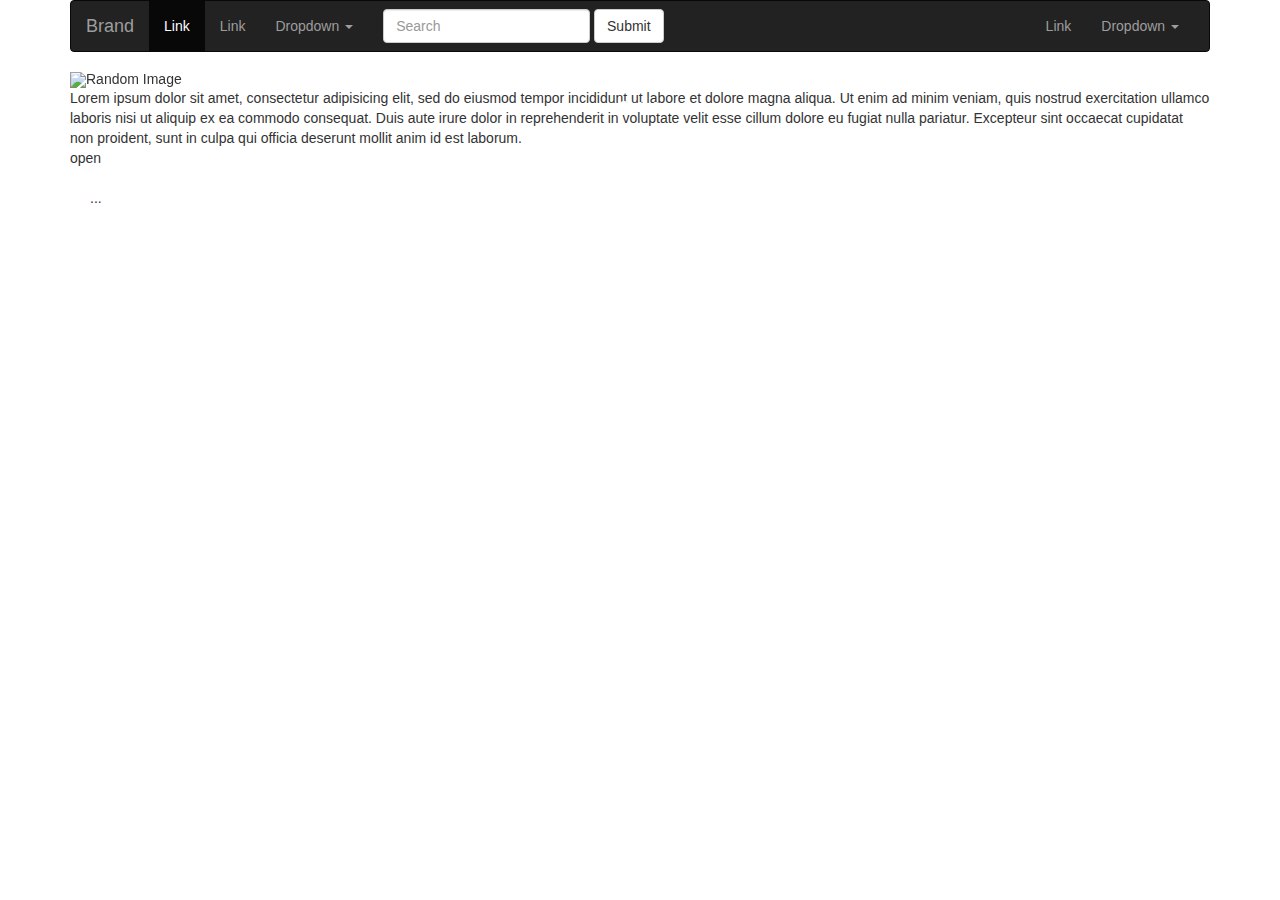
==== index.html @ 32aa97f7 "Carusel front webpage" ====
<!DOCTYPE html>
<html lang="en" dir="ltr">
  <head>
    <meta charset="utf-8">
    <link rel="stylesheet" href="css/bootstrap.min.css">
    <link rel="stylesheet" href="css/master.css">
    <meta name="viewport" content="width=device-width, initial-scale=1">
    <link href="//netdna.bootstrapcdn.com/bootstrap/3.2.0/css/bootstrap.min.css" rel="stylesheet" id="bootstrap-css">
    <script src="//netdna.bootstrapcdn.com/bootstrap/3.2.0/js/bootstrap.min.js"></script>
    <script src="//code.jquery.com/jquery-1.11.1.min.js"></script>
    <title>Shaun Scott | Profile</title>
  </head>
  <body>
    <div class="container full-body-div">
      <nav class="navbar navbar-inverse">
        <div class="container-fluid">
          <!-- Brand and toggle get grouped for better mobile display -->
          <div class="navbar-header">
            <button type="button" class="navbar-toggle collapsed" data-toggle="collapse" data-target="#bs-example-navbar-collapse-1" aria-expanded="false">
              <span class="sr-only">Toggle navigation</span>
              <span class="icon-bar"></span>
              <span class="icon-bar"></span>
              <span class="icon-bar"></span>
            </button>
            <a class="navbar-brand" href="#">Brand</a>
          </div>

          <!-- Collect the nav links, forms, and other content for toggling -->
          <div class="collapse navbar-collapse" id="bs-example-navbar-collapse-1">
            <ul class="nav navbar-nav">
              <li class="active"><a href="#">Link <span class="sr-only">(current)</span></a></li>
              <li><a href="#">Link</a></li>
              <li class="dropdown">
                <a href="#" class="dropdown-toggle" data-toggle="dropdown" role="button" aria-haspopup="true" aria-expanded="false">Dropdown <span class="caret"></span></a>
                <ul class="dropdown-menu">
                  <li><a href="#">Action</a></li>
                  <li><a href="#">Another action</a></li>
                  <li><a href="#">Something else here</a></li>
                  <li role="separator" class="divider"></li>
                  <li><a href="#">Separated link</a></li>
                  <li role="separator" class="divider"></li>
                  <li><a href="#">One more separated link</a></li>
                </ul>
              </li>
            </ul>
            <form class="navbar-form navbar-left">
              <div class="form-group">
                <input type="text" class="form-control" placeholder="Search">
              </div>
              <button type="submit" class="btn btn-default">Submit</button>
            </form>
            <ul class="nav navbar-nav navbar-right">
              <li><a href="#">Link</a></li>
              <li class="dropdown">
                <a href="#" class="dropdown-toggle" data-toggle="dropdown" role="button" aria-haspopup="true" aria-expanded="false">Dropdown <span class="caret"></span></a>
                <ul class="dropdown-menu">
                  <li><a href="#">Action</a></li>
                  <li><a href="#">Another action</a></li>
                  <li><a href="#">Something else here</a></li>
                  <li role="separator" class="divider"></li>
                  <li><a href="#">Separated link</a></li>
                </ul>
              </li>
            </ul>
          </div><!-- /.navbar-collapse -->
        </div><!-- /.container-fluid -->
      </nav>

      <div id="carousel-example-generic" class="carousel slide" data-ride="carousel">
        <!-- Indicators -->
        <ol class="carousel-indicators">
          <li data-target="#carousel-example-generic" data-slide-to="0" class="active"></li>
          <li data-target="#carousel-example-generic" data-slide-to="1"></li>
          <li data-target="#carousel-example-generic" data-slide-to="2"></li>
        </ol>

        <!-- Wrapper for slides -->
        <div class="carousel-inner" role="listbox">
          <div class="item active">
            <img class="img-responsive center-block" src="https://placeimg.com/1000/600/any" alt="Random Image">
            <div class="carousel-caption">
              <h3>This is a Caption</h3>
              <p>Lorem ipsum dolor sit amet, consectetur adipisicing elit, sed do eiusmod tempor incididunt ut labore et dolore magna aliqua. </p>
            </div>
          </div>
          <div class="item">
            <img class="img-responsive center-block" src="https://placeimg.com/1000/600/any" alt="Random Image">
            <div class="carousel-caption">
              <h3>This is a Caption</h3>
              <p>Lorem ipsum dolor sit amet, consectetur adipisicing elit, sed do eiusmod tempor incididunt ut labore et dolore magna aliqua. </p>
            </div>
          </div>
          <div class="item">
            <img class="img-responsive center-block" src="https://placeimg.com/1000/600/any" alt="Random Image">
            <div class="carousel-caption">
              <h3>This is a Caption</h3>
              <p>Lorem ipsum dolor sit amet, consectetur adipisicing elit, sed do eiusmod tempor incididunt ut labore et dolore magna aliqua. </p>
            </div>
          </div class="margin">
          Lorem ipsum dolor sit amet, consectetur adipisicing elit, sed do eiusmod tempor incididunt ut labore et dolore magna aliqua. Ut enim ad minim veniam, quis nostrud exercitation ullamco laboris nisi ut aliquip ex ea commodo consequat. Duis aute irure dolor in reprehenderit in voluptate velit esse cillum dolore eu fugiat nulla pariatur. Excepteur sint occaecat cupidatat non proident, sunt in culpa qui officia deserunt mollit anim id est laborum.
        </div>

        <!-- Controls -->
        <!-- <a class="left carousel-control" href="#carousel-example-generic" role="button" data-slide="prev">
          <span class="glyphicon glyphicon-chevron-left" aria-hidden="true"></span>
          <span class="sr-only">Previous</span>
        </a>
        <a class="right carousel-control" href="#carousel-example-generic" role="button" data-slide="next">
          <span class="glyphicon glyphicon-chevron-right" aria-hidden="true"></span>
          <span class="sr-only">Next</span>
        </a> -->
      </div>
      <div id="mySidenav" class="sidenav">
        <a href="javascript:void(0)" class="closebtn" onclick="closeNav()">&times;</a>
        <a href="#">About</a>
        <a href="#">Services</a>
        <a href="#">Clients</a>
        <a href="#">Contact</a>
      </div>

      <!-- Use any element to open the sidenav -->
      <span onclick="openNav()">open</span>

      <!-- Add all page content inside this div if you want the side nav to push page content to the right (not used if you only want the sidenav to sit on top of the page -->
      <div id="main">
        ...
      </div>




    </div>
  </body>
</html>
---- css/master.css ----
* {

}
.full-body-div {
  margin: 0;
  padding: 0;

}

/* Hidden side bar */
/* The side navigation menu */
.sidenav {
    height: 100%; /* 100% Full-height */
    width: 0; /* 0 width - change this with JavaScript */
    position: fixed; /* Stay in place */
    z-index: 1; /* Stay on top */
    top: 0; /* Stay at the top */
    left: 0;
    background-color: #111; /* Black*/
    overflow-x: hidden; /* Disable horizontal scroll */
    padding-top: 60px; /* Place content 60px from the top */
    transition: 0.5s; /* 0.5 second transition effect to slide in the sidenav */
}

/* The navigation menu links */
.sidenav a {
    padding: 8px 8px 8px 32px;
    text-decoration: none;
    font-size: 25px;
    color: #818181;
    display: block;
    transition: 0.3s;
}

/* When you mouse over the navigation links, change their color */
.sidenav a:hover {
    color: #f1f1f1;
}

/* Position and style the close button (top right corner) */
.sidenav .closebtn {
    position: absolute;
    top: 0;
    right: 25px;
    font-size: 36px;
    margin-left: 50px;
}

/* Style page content - use this if you want to push the page content to the right when you open the side navigation */
#main {
    transition: margin-left .5s;
    padding: 20px;
}

/* On smaller screens, where height is less than 450px, change the style of the sidenav (less padding and a smaller font size) */
@media screen and (max-height: 450px) {
    .sidenav {padding-top: 15px;}
    .sidenav a {font-size: 18px;}
}
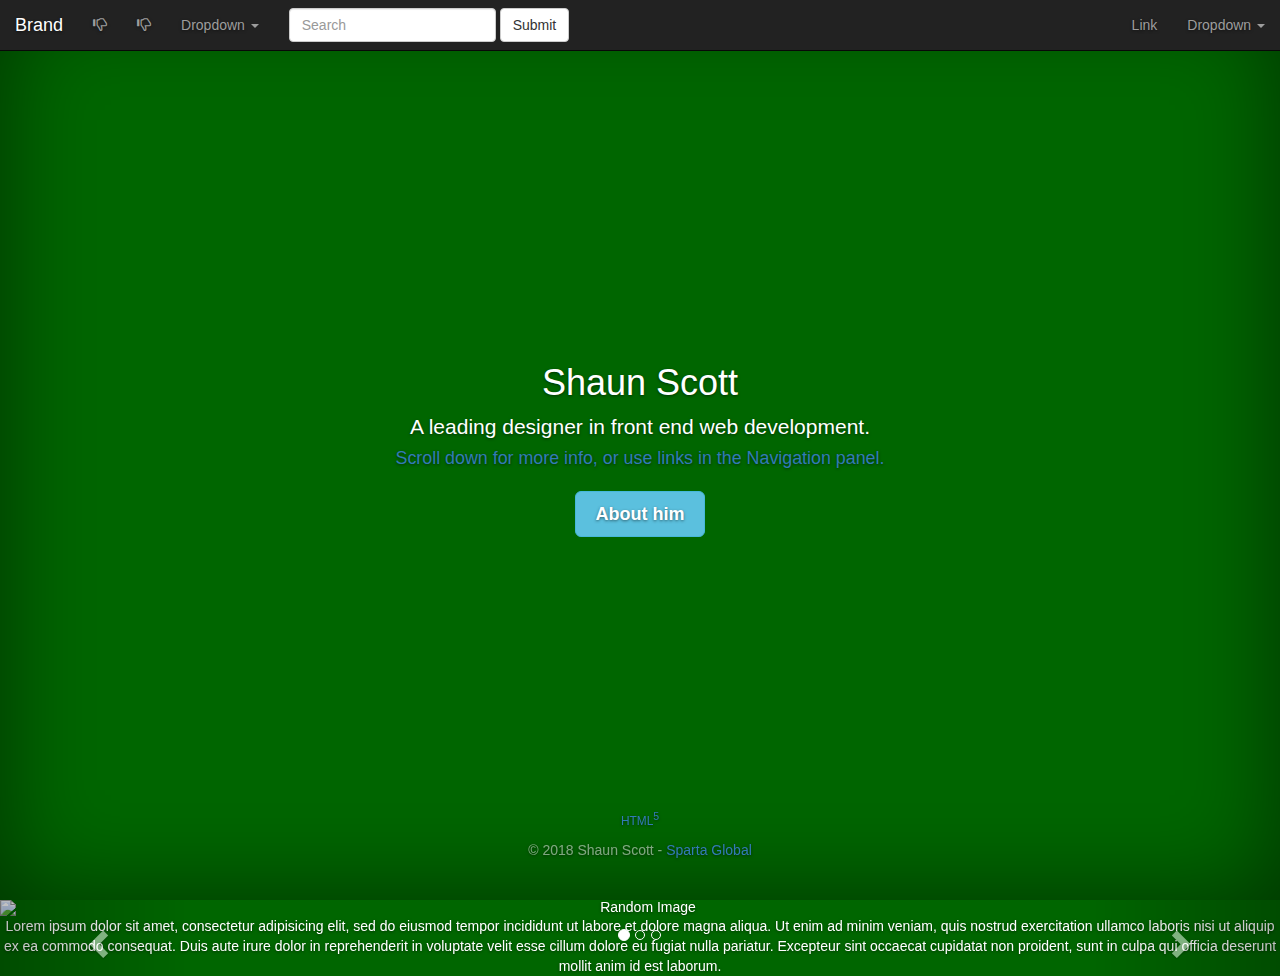
==== commit 7c7e8125: "Full page home page structure good with nav bar, but nav bar non-functional" ====
--- a/index.html
+++ b/index.html
@@ -11,8 +11,10 @@
     <title>Shaun Scott | Profile</title>
   </head>
   <body>
-    <div class="container full-body-div">
-      <nav class="navbar navbar-inverse">
+
+    <div class="title-div">
+
+      <nav class="navbar navbar-inverse navbar-fixed-top">
         <div class="container-fluid">
           <!-- Brand and toggle get grouped for better mobile display -->
           <div class="navbar-header">
@@ -23,13 +25,14 @@
               <span class="icon-bar"></span>
             </button>
             <a class="navbar-brand" href="#">Brand</a>
+
           </div>
 
           <!-- Collect the nav links, forms, and other content for toggling -->
           <div class="collapse navbar-collapse" id="bs-example-navbar-collapse-1">
             <ul class="nav navbar-nav">
-              <li class="active"><a href="#">Link <span class="sr-only">(current)</span></a></li>
-              <li><a href="#">Link</a></li>
+              <li><a href="#"><span class="glyphicon glyphicon-thumbs-down" aria-hidden="true"></span><span class="sr-only">(current)</span></a></li>
+              <li><a href="#"><span class="glyphicon glyphicon-thumbs-down" aria-hidden="true"></span></a></li>
               <li class="dropdown">
                 <a href="#" class="dropdown-toggle" data-toggle="dropdown" role="button" aria-haspopup="true" aria-expanded="false">Dropdown <span class="caret"></span></a>
                 <ul class="dropdown-menu">
@@ -66,6 +69,47 @@
         </div><!-- /.container-fluid -->
       </nav>
 
+    <div class="site-wrapper">
+      <div class="site-wrapper-inner">
+        <div class="cover-container">
+
+          <div class="inner cover">
+            <h1 class="cover-heading">Shaun Scott</h1>
+
+            <p class="lead">A leading designer in front end web development.
+
+            <small>    <br> <a href="http://bootsnipp.com/iframe/g6GWQ" target=
+                  "_blank">Scroll down for more info, or use links in the Navigation panel.</a></small>
+
+            </p>
+
+            <p class="lead"><a class="btn btn-lg btn-info" href="#">About him</a></p>
+          </div>
+
+          <div class="mastfoot">
+            <div class="inner">
+              <!-- Validation -->
+
+              <p><a href=
+              "http://validator.w3.org/check?uri=http%3A%2F%2Fbootsnipp.com%2Fiframe%2Fg6GWQ"
+              target="_blank"><small>HTML</small><sup>5</sup></a></p>
+
+
+              <!-- <p><a href=
+              "https://github.com/twbs/bootlint"
+              target="_blank"><small>Checked with Bootlint</small></a></p> -->
+
+
+
+              <p>© 2018 Shaun Scott - <a href=
+              "http://www.spartaglobal.com">Sparta Global</a></p>
+            </div>
+          </div>
+        </div>
+      </div>
+    </div>
+
+    <div class="body-div">
       <div id="carousel-example-generic" class="carousel slide" data-ride="carousel">
         <!-- Indicators -->
         <ol class="carousel-indicators">
@@ -91,44 +135,39 @@
             </div>
           </div>
           <div class="item">
-            <img class="img-responsive center-block" src="https://placeimg.com/1000/600/any" alt="Random Image">
-            <div class="carousel-caption">
-              <h3>This is a Caption</h3>
-              <p>Lorem ipsum dolor sit amet, consectetur adipisicing elit, sed do eiusmod tempor incididunt ut labore et dolore magna aliqua. </p>
+            <div class="thumbnail">
+            <img src="https://placeimg.com/250/150/any" alt="Random Thumbnail">
+            <div class="caption">
+              <h3>Thumbnail label</h3>
+              <p class="thumbnail-text">Ut enim ad minim veniam, quis nostrud exercitation ullamco laboris nisi ut aliquip ex ea commodo consequat. Duis aute irure dolor in reprehenderit in voluptate velit esse cillum dolore eu fugiat nulla pariatur. Excepteur sint occaecat cupidatat non proident, sunt in culpa qui officia deserunt mollit anim id est laborum.</p>
+              <div class="container">
+
+                <button type="button" class="btn btn-default" aria-label="Left Align">
+                  <span class="glyphicon glyphicon-thumbs-up" aria-hidden="true"></span>
+                </button>
+                <button type="button" class="btn btn-default" aria-label="Left Align">
+                  <span class="glyphicon glyphicon-thumbs-down" aria-hidden="true"></span>
+                </button>
+
+              </div>
             </div>
-          </div class="margin">
+          </div>
+          </div>
           Lorem ipsum dolor sit amet, consectetur adipisicing elit, sed do eiusmod tempor incididunt ut labore et dolore magna aliqua. Ut enim ad minim veniam, quis nostrud exercitation ullamco laboris nisi ut aliquip ex ea commodo consequat. Duis aute irure dolor in reprehenderit in voluptate velit esse cillum dolore eu fugiat nulla pariatur. Excepteur sint occaecat cupidatat non proident, sunt in culpa qui officia deserunt mollit anim id est laborum.
         </div>
 
         <!-- Controls -->
-        <!-- <a class="left carousel-control" href="#carousel-example-generic" role="button" data-slide="prev">
+        <a class="left carousel-control" href="#carousel-example-generic" role="button" data-slide="prev">
           <span class="glyphicon glyphicon-chevron-left" aria-hidden="true"></span>
           <span class="sr-only">Previous</span>
         </a>
         <a class="right carousel-control" href="#carousel-example-generic" role="button" data-slide="next">
           <span class="glyphicon glyphicon-chevron-right" aria-hidden="true"></span>
           <span class="sr-only">Next</span>
-        </a> -->
-      </div>
-      <div id="mySidenav" class="sidenav">
-        <a href="javascript:void(0)" class="closebtn" onclick="closeNav()">&times;</a>
-        <a href="#">About</a>
-        <a href="#">Services</a>
-        <a href="#">Clients</a>
-        <a href="#">Contact</a>
+        </a>
       </div>
 
-      <!-- Use any element to open the sidenav -->
-      <span onclick="openNav()">open</span>
+    </div>
 
-      <!-- Add all page content inside this div if you want the side nav to push page content to the right (not used if you only want the sidenav to sit on top of the page -->
-      <div id="main">
-        ...
-      </div>
-
-
-
-
-    </div>
   </body>
 </html>
--- a/css/master.css
+++ b/css/master.css
@@ -1,11 +1,221 @@
 * {
-
-}
-.full-body-div {
+  /* border: red 1px solid;
+  margin: 1px; */
+}
+
+/* Globals
+
+*/
+
+/* Links */
+a,
+a:focus,
+a:hover {
+  color: #fff;
+}
+
+/* Custom default button */
+.btn-default,
+.btn-default:hover,
+.btn-default:focus {
+  color: #333;
+  text-shadow: none; /* Prevent inheritence from `body` */
+  background-color: #fff;
+  border: 1px solid #fff;
+}
+
+
+/*
+ * Base structure
+ */
+
+html,
+body,
+.title-div {
+/*css for full size background image*/
+  background: url(http://p1.pichost.me/i/66/1910819.jpg) no-repeat center center fixed;
+  -webkit-background-size: cover;
+  -moz-background-size: cover;
+  -o-background-size: cover;
+  background-size: cover;
+
+  height: 100%;
+  background-color: #060;
+  color: #fff;
+  text-align: center;
+  text-shadow: 0 1px 3px rgba(0,0,0,.5);
+
+}
+
+/* Extra markup and styles for table-esque vertical and horizontal centering */
+.site-wrapper {
+  display: table;
+  width: 100%;
+  height: 100%; /* For at least Firefox */
+  min-height: 100%;
+  -webkit-box-shadow: inset 0 0 100px rgba(0,0,0,.5);
+          box-shadow: inset 0 0 100px rgba(0,0,0,.5);
+}
+.site-wrapper-inner {
+  display: table-cell;
+  vertical-align: top;
+}
+.cover-container {
+  margin-right: auto;
+  margin-left: auto;
+}
+
+/* Padding for spacing */
+.inner {
+  padding: 30px;
+}
+
+
+/*
+ * Header
+ */
+.masthead-brand {
+  margin-top: 10px;
+  margin-bottom: 10px;
+}
+
+.masthead-nav > li {
+  display: inline-block;
+}
+.masthead-nav > li + li {
+  margin-left: 20px;
+}
+.masthead-nav > li > a {
+  padding-right: 0;
+  padding-left: 0;
+  font-size: 16px;
+  font-weight: bold;
+  color: #fff; /* IE8 proofing */
+  color: rgba(255,255,255,.95);
+  border-bottom: 2px solid transparent;
+}
+.masthead-nav > li > a:hover,
+.masthead-nav > li > a:focus {
+  background-color: transparent;
+  border-bottom-color: #a9a9a9;
+  border-bottom-color: rgba(255,255,255,.25);
+}
+.masthead-nav > .active > a,
+.masthead-nav > .active > a:hover,
+.masthead-nav > .active > a:focus {
+  color: #fff;
+  border-bottom-color: #fff;
+}
+
+@media (min-width: 768px) {
+  .masthead-brand {
+    float: left;
+  }
+  .masthead-nav {
+    float: right;
+  }
+}
+
+
+/*
+ * Cover
+ */
+
+.cover {
+  padding: 0 20px;
+}
+.cover .btn-lg {
+  padding: 10px 20px;
+  font-weight: bold;
+}
+
+
+/*
+ * Footer
+ */
+
+.mastfoot {
+  color: #999; /* IE8 proofing */
+  color: rgba(255,255,255,.5);
+}
+
+
+/*
+ * Affix and center
+ */
+
+@media (min-width: 768px) {
+  /* Pull out the header and footer */
+  .masthead {
+    position: fixed;
+    top: 0;
+  }
+  .mastfoot {
+    position: fixed;
+    bottom: 0;
+  }
+  /* Start the vertical centering */
+  .site-wrapper-inner {
+    vertical-align: middle;
+  }
+  /* Handle the widths */
+  .masthead,
+  .mastfoot,
+  .cover-container {
+    width: 100%; /* Must be percentage or pixels for horizontal alignment */
+  }
+}
+
+@media (min-width: 992px) {
+  .masthead,
+  .mastfoot,
+  .cover-container {
+    width: 700px;
+  }
+}
+
+/* navbar */
+.navbar {
+  border-radius: 0;
   margin: 0;
-  padding: 0;
-
-}
+}
+.jumbotron {
+  color: white;
+  background: url(https://placeimg.com/1000/300/any);
+
+
+}
+.captions {
+  margin-top: 5%;
+}
+.caption {
+  overflow: ellipsis;
+  margin: 5%;
+
+}
+.thumbnail {
+  padding: 5%;
+}
+
+.thumbnail-text {
+  text-overflow: ellipsis;
+  -webkit-line-clamp: 3;
+  overflow: hidden;
+  -webkit-box-orient: vertical;
+
+
+}
+.footer {
+  margin-top: 5%;
+}
+.footer-copyright {
+  position: fixed;
+  bottom: 0;
+  text-align: right;
+  display: block;
+  background: white;
+}
+
 
 /* Hidden side bar */
 /* The side navigation menu */
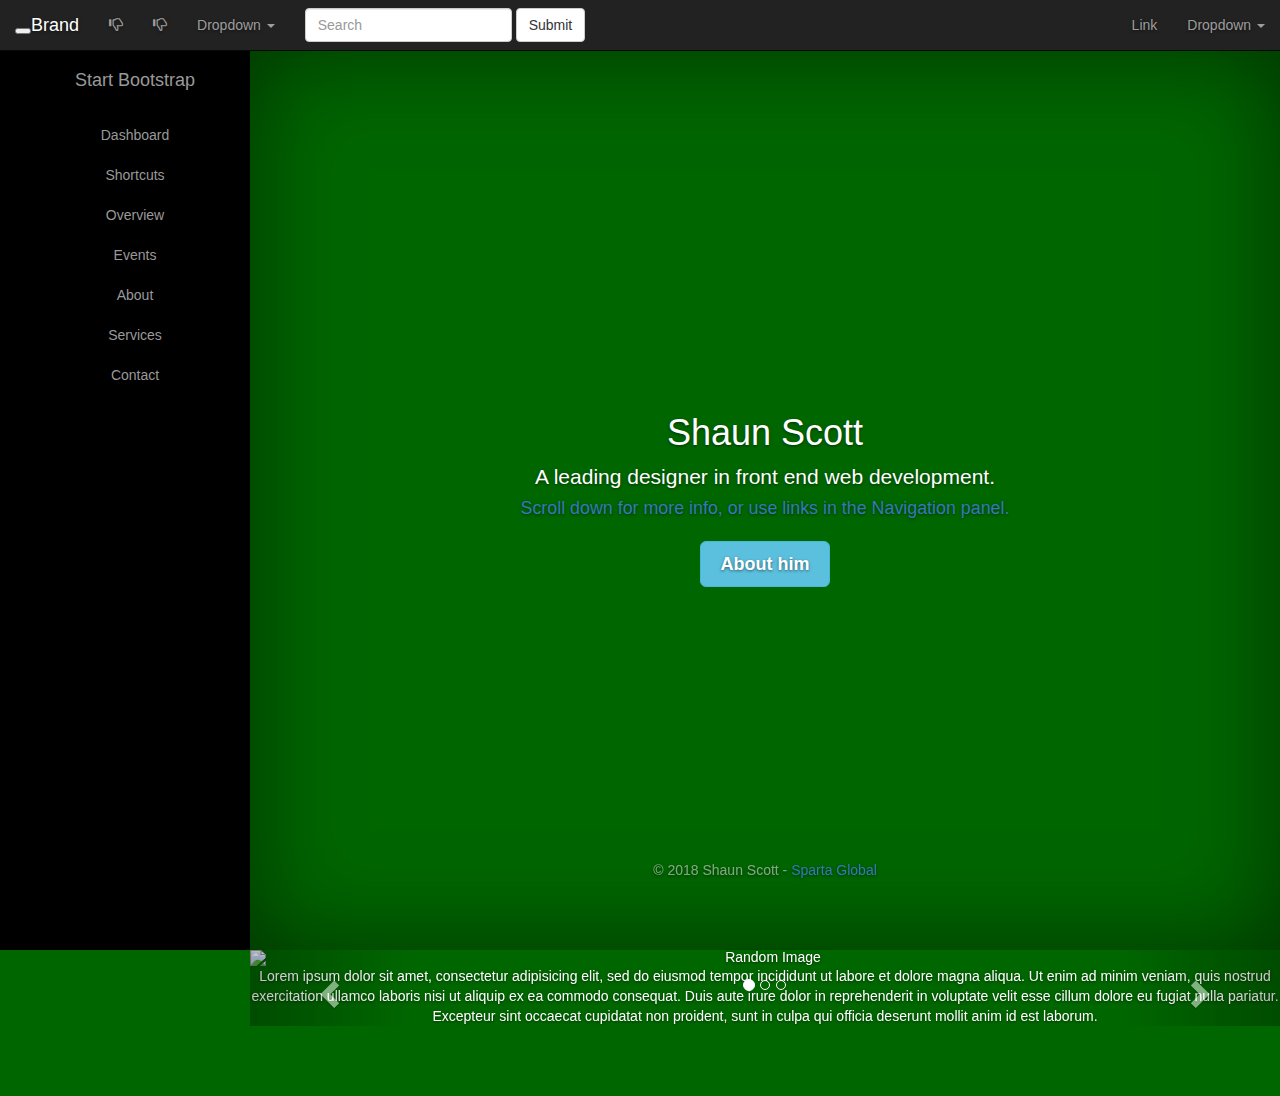
==== commit 005583db: "Side bar implemented but toggle button not working" ====
--- a/index.html
+++ b/index.html
@@ -3,11 +3,20 @@
   <head>
     <meta charset="utf-8">
     <link rel="stylesheet" href="css/bootstrap.min.css">
+    <link rel="stylesheet" href="css/navbar.css">
+    <link rel="stylesheet" href="css/sidebar.css">
     <link rel="stylesheet" href="css/master.css">
     <meta name="viewport" content="width=device-width, initial-scale=1">
     <link href="//netdna.bootstrapcdn.com/bootstrap/3.2.0/css/bootstrap.min.css" rel="stylesheet" id="bootstrap-css">
-    <script src="//netdna.bootstrapcdn.com/bootstrap/3.2.0/js/bootstrap.min.js"></script>
+    <!-- jQuery for sidebar -->
+    <script src="//ajax.googleapis.com/ajax/libs/jquery/2.1.3/jquery.min.js"></script>
+
+    <!-- Latest compiled and minified JavaScript -->
+    <script src="//maxcdn.bootstrapcdn.com/bootstrap/3.3.4/js/bootstrap.min.js"></script>
+
+    <!-- <script src="//netdna.bootstrapcdn.com/bootstrap/3.2.0/js/bootstrap.min.js"></script> -->
     <script src="//code.jquery.com/jquery-1.11.1.min.js"></script>
+
     <title>Shaun Scott | Profile</title>
   </head>
   <body>
@@ -24,8 +33,13 @@
               <span class="icon-bar"></span>
               <span class="icon-bar"></span>
             </button>
-            <a class="navbar-brand" href="#">Brand</a>
-
+            <a class="navbar-brand" href="#"><button type="button" class="menu-toggle">
+            <span class="sr-only">Toggle navigation</span>
+            <span class="icon-bar"></span>
+            <span class="icon-bar"></span>
+            <span class="icon-bar"></span>
+            </button>Brand</a>
+             <!-- toggle button for side nav -->
           </div>
 
           <!-- Collect the nav links, forms, and other content for toggling -->
@@ -68,7 +82,39 @@
           </div><!-- /.navbar-collapse -->
         </div><!-- /.container-fluid -->
       </nav>
-
+      <div id="wrapper"> <!-- sidebar -->
+
+        <!-- Sidebar -->
+        <div id="sidebar-wrapper">
+            <ul class="sidebar-nav">
+                <li class="sidebar-brand">
+                    <a href="#">
+                        Start Bootstrap
+                    </a>
+                </li>
+                <li>
+                    <a href="#">Dashboard</a>
+                </li>
+                <li>
+                    <a href="#">Shortcuts</a>
+                </li>
+                <li>
+                    <a href="#">Overview</a>
+                </li>
+                <li>
+                    <a href="#">Events</a>
+                </li>
+                <li>
+                    <a href="#">About</a>
+                </li>
+                <li>
+                    <a href="#">Services</a>
+                </li>
+                <li>
+                    <a href="#">Contact</a>
+                </li>
+            </ul>
+        </div>
     <div class="site-wrapper">
       <div class="site-wrapper-inner">
         <div class="cover-container">
@@ -90,9 +136,9 @@
             <div class="inner">
               <!-- Validation -->
 
-              <p><a href=
+              <!-- <p><a href=
               "http://validator.w3.org/check?uri=http%3A%2F%2Fbootsnipp.com%2Fiframe%2Fg6GWQ"
-              target="_blank"><small>HTML</small><sup>5</sup></a></p>
+              target="_blank"><small>HTML</small><sup>5</sup></a></p> -->
 
 
               <!-- <p><a href=
@@ -108,6 +154,8 @@
         </div>
       </div>
     </div>
+
+
 
     <div class="body-div">
       <div id="carousel-example-generic" class="carousel slide" data-ride="carousel">
@@ -169,5 +217,15 @@
 
     </div>
 
+    <script src="https://ajax.googleapis.com/ajax/libs/jquery/1.12.4/jquery.min.js"></script>
+    <!-- Include all compiled plugins (below), or include individual files as needed -->
+    <!-- <script src="js/bootstrap.min.js"></script> -->
+    <script>
+  $("#menu-toggle").click(function(e) {
+    e.preventDefault();
+    $("#wrapper").toggleClass("toggled");
+  });
+</script>
+
   </body>
 </html>
--- a/css/sidebar.css
+++ b/css/sidebar.css
@@ -0,0 +1,125 @@
+/*!
+ * Start Bootstrap - Simple Sidebar HTML Template (https://startbootstrap.com)
+ * Code licensed under the Apache License v2.0.
+ * For details, see http://www.apache.org/licenses/LICENSE-2.0.
+ */
+
+/* Toggle Styles */
+
+#wrapper {
+    padding-left: 0;
+    -webkit-transition: all 0.5s ease;
+    -moz-transition: all 0.5s ease;
+    -o-transition: all 0.5s ease;
+    transition: all 0.5s ease;
+}
+
+#wrapper.toggled {
+    padding-left: 250px;
+}
+
+#sidebar-wrapper {
+    z-index: 1000;
+    position: fixed;
+    left: 250px;
+    width: 0;
+    height: 100%;
+    margin-left: -250px;
+    overflow-y: auto;
+    background: #000;
+    -webkit-transition: all 0.5s ease;
+    -moz-transition: all 0.5s ease;
+    -o-transition: all 0.5s ease;
+    transition: all 0.5s ease;
+}
+
+#wrapper.toggled #sidebar-wrapper {
+    width: 250px;
+}
+
+#page-content-wrapper {
+    width: 100%;
+    position: absolute;
+    padding: 15px;
+}
+
+#wrapper.toggled #page-content-wrapper {
+    position: absolute;
+    margin-right: -250px;
+}
+
+/* Sidebar Styles */
+
+.sidebar-nav {
+    position: absolute;
+    top: 0;
+    width: 250px;
+    margin: 0;
+    padding: 0;
+    list-style: none;
+}
+
+.sidebar-nav li {
+    text-indent: 20px;
+    line-height: 40px;
+}
+
+.sidebar-nav li a {
+    display: block;
+    text-decoration: none;
+    color: #999999;
+}
+
+.sidebar-nav li a:hover {
+    text-decoration: none;
+    color: #fff;
+    background: rgba(255,255,255,0.2);
+}
+
+.sidebar-nav li a:active,
+.sidebar-nav li a:focus {
+    text-decoration: none;
+}
+
+.sidebar-nav > .sidebar-brand {
+    height: 65px;
+    font-size: 18px;
+    line-height: 60px;
+}
+
+.sidebar-nav > .sidebar-brand a {
+    color: #999999;
+}
+
+.sidebar-nav > .sidebar-brand a:hover {
+    color: #fff;
+    background: none;
+}
+
+@media(min-width:768px) {
+    #wrapper {
+        padding-left: 250px;
+    }
+
+    #wrapper.toggled {
+        padding-left: 0;
+    }
+
+    #sidebar-wrapper {
+        width: 250px;
+    }
+
+    #wrapper.toggled #sidebar-wrapper {
+        width: 0;
+    }
+
+    #page-content-wrapper {
+        padding: 20px;
+        position: relative;
+    }
+
+    #wrapper.toggled #page-content-wrapper {
+        position: relative;
+        margin-right: 0;
+    }
+}
--- a/css/master.css
+++ b/css/master.css
@@ -39,7 +39,7 @@
   -o-background-size: cover;
   background-size: cover;
 
-  height: 100%;
+  height: 100vh;
   background-color: #060;
   color: #fff;
   text-align: center;
@@ -51,14 +51,14 @@
 .site-wrapper {
   display: table;
   width: 100%;
-  height: 100%; /* For at least Firefox */
+  height: 100vh; /* For at least Firefox */
   min-height: 100%;
   -webkit-box-shadow: inset 0 0 100px rgba(0,0,0,.5);
           box-shadow: inset 0 0 100px rgba(0,0,0,.5);
 }
 .site-wrapper-inner {
   display: table-cell;
-  vertical-align: top;
+  vertical-align: middle;
 }
 .cover-container {
   margin-right: auto;
@@ -67,7 +67,7 @@
 
 /* Padding for spacing */
 .inner {
-  padding: 30px;
+  padding: 10px;
 }
 
 
@@ -138,6 +138,9 @@
   color: #999; /* IE8 proofing */
   color: rgba(255,255,255,.5);
 }
+.body-div {
+  padding-bottom: 70px;
+}
 
 
 /*
@@ -215,6 +218,11 @@
   display: block;
   background: white;
 }
+body {
+   padding-top: 50px;
+
+ }
+
 
 
 /* Hidden side bar */
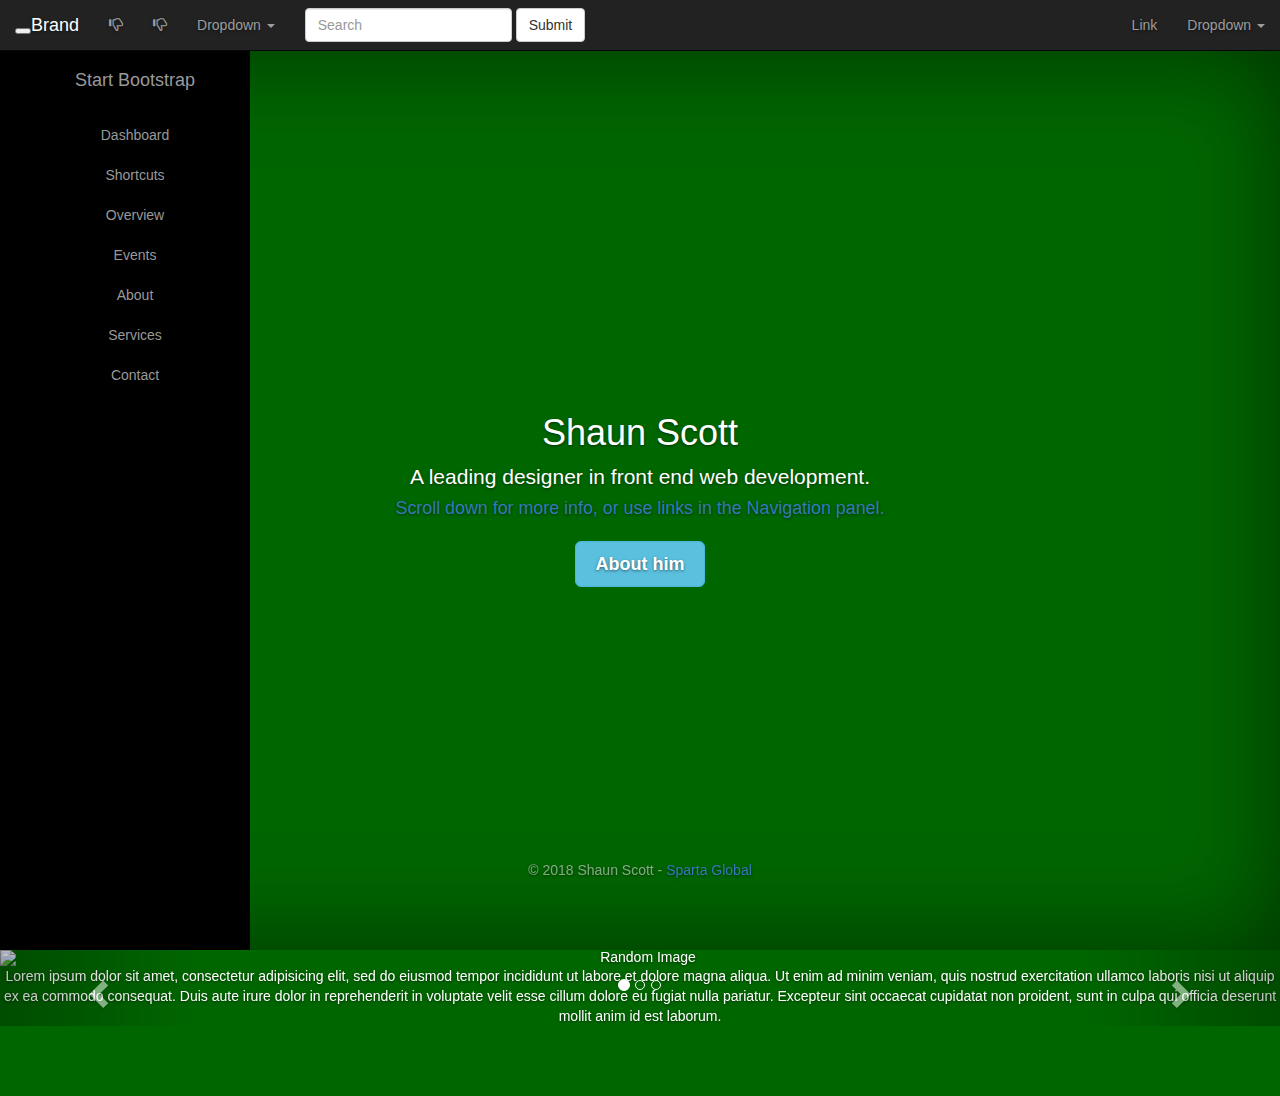
==== commit 6a3fd4c4: "side nav working but transition not smooth" ====
--- a/index.html
+++ b/index.html
@@ -115,6 +115,7 @@
                 </li>
             </ul>
         </div>
+      </div>
     <div class="site-wrapper">
       <div class="site-wrapper-inner">
         <div class="cover-container">
@@ -221,11 +222,12 @@
     <!-- Include all compiled plugins (below), or include individual files as needed -->
     <!-- <script src="js/bootstrap.min.js"></script> -->
     <script>
-  $("#menu-toggle").click(function(e) {
-    e.preventDefault();
-    $("#wrapper").toggleClass("toggled");
-  });
-</script>
+    $(".menu-toggle").click(function() {
+    // e.preventDefault();
+    $("#wrapper").css("position", "static")
+    $("#wrapper").slideToggle();
+    });
+    </script>
 
   </body>
 </html>
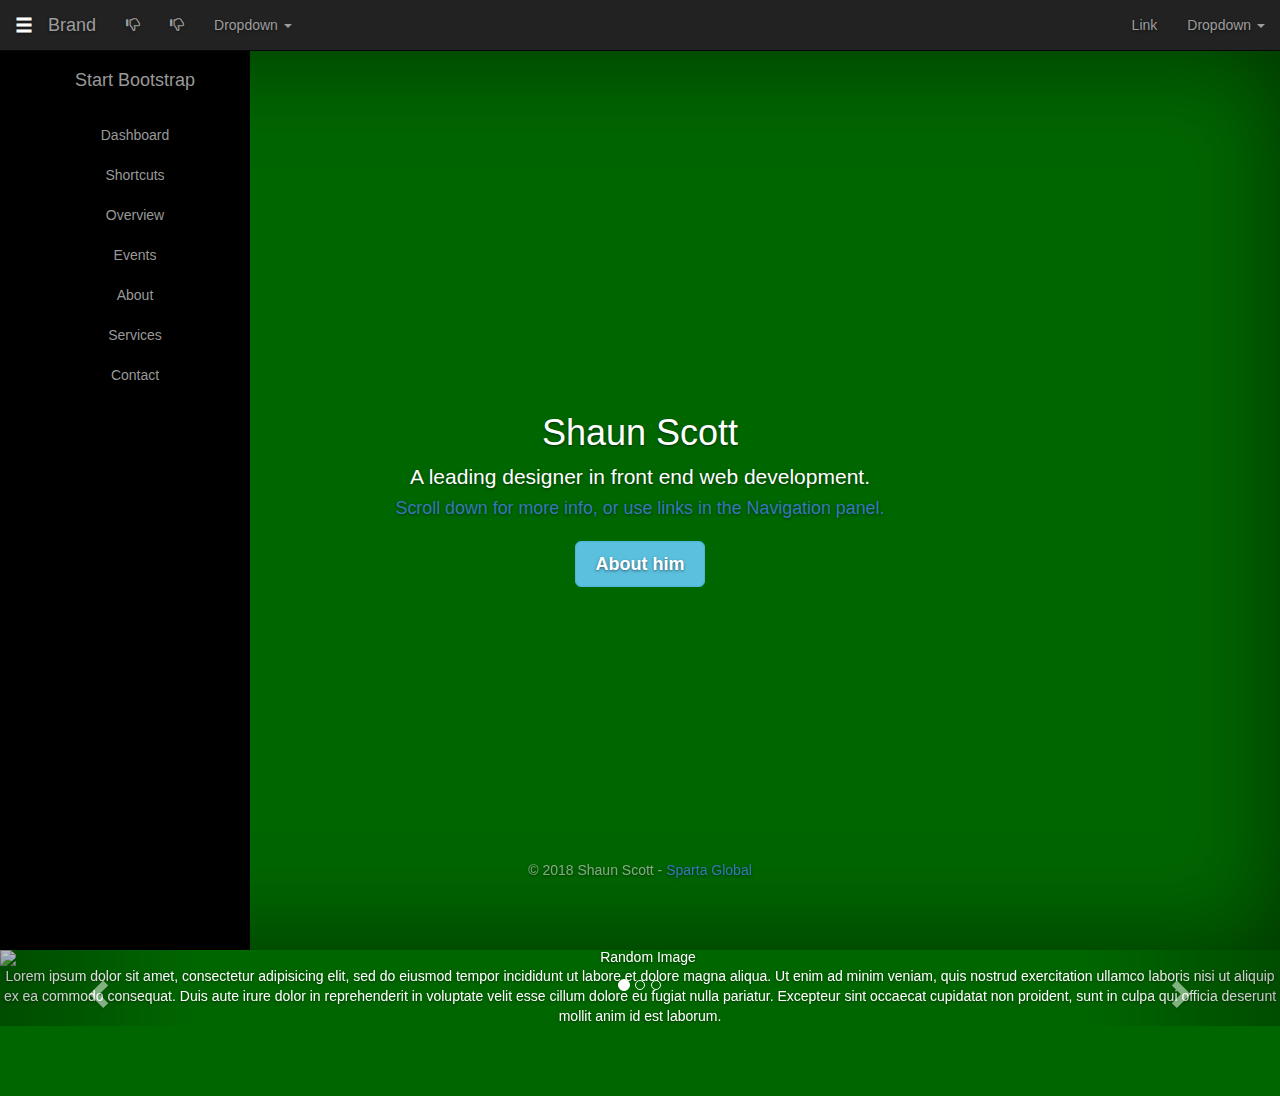
==== commit 8d3e021d: "fixed side bar transition" ====
--- a/index.html
+++ b/index.html
@@ -5,6 +5,7 @@
     <link rel="stylesheet" href="css/bootstrap.min.css">
     <link rel="stylesheet" href="css/navbar.css">
     <link rel="stylesheet" href="css/sidebar.css">
+    <link rel="stylesheet" href="css/Animations.css">
     <link rel="stylesheet" href="css/master.css">
     <meta name="viewport" content="width=device-width, initial-scale=1">
     <link href="//netdna.bootstrapcdn.com/bootstrap/3.2.0/css/bootstrap.min.css" rel="stylesheet" id="bootstrap-css">
@@ -16,6 +17,7 @@
 
     <!-- <script src="//netdna.bootstrapcdn.com/bootstrap/3.2.0/js/bootstrap.min.js"></script> -->
     <script src="//code.jquery.com/jquery-1.11.1.min.js"></script>
+    <script src="https://ajax.googleapis.com/ajax/libs/jquery/1.12.4/jquery.min.js"></script>
 
     <title>Shaun Scott | Profile</title>
   </head>
@@ -33,12 +35,8 @@
               <span class="icon-bar"></span>
               <span class="icon-bar"></span>
             </button>
-            <a class="navbar-brand" href="#"><button type="button" class="menu-toggle">
-            <span class="sr-only">Toggle navigation</span>
-            <span class="icon-bar"></span>
-            <span class="icon-bar"></span>
-            <span class="icon-bar"></span>
-            </button>Brand</a>
+            <a class="navbar-brand menu-toggle" href="#"><span class="glyphicon glyphicon-menu-hamburger" aria-hidden="true"></span></a>
+            <a class="navbar-brand" href="#">Brand</a>
              <!-- toggle button for side nav -->
           </div>
 
@@ -60,12 +58,13 @@
                 </ul>
               </li>
             </ul>
-            <form class="navbar-form navbar-left">
+            <!-- <form class="navbar-form navbar-left">
               <div class="form-group">
                 <input type="text" class="form-control" placeholder="Search">
               </div>
               <button type="submit" class="btn btn-default">Submit</button>
-            </form>
+            </form> -->  <!-- SEARCH BOX -->
+
             <ul class="nav navbar-nav navbar-right">
               <li><a href="#">Link</a></li>
               <li class="dropdown">
@@ -86,34 +85,34 @@
 
         <!-- Sidebar -->
         <div id="sidebar-wrapper">
-            <ul class="sidebar-nav">
-                <li class="sidebar-brand">
-                    <a href="#">
-                        Start Bootstrap
-                    </a>
-                </li>
-                <li>
-                    <a href="#">Dashboard</a>
-                </li>
-                <li>
-                    <a href="#">Shortcuts</a>
-                </li>
-                <li>
-                    <a href="#">Overview</a>
-                </li>
-                <li>
-                    <a href="#">Events</a>
-                </li>
-                <li>
-                    <a href="#">About</a>
-                </li>
-                <li>
-                    <a href="#">Services</a>
-                </li>
-                <li>
-                    <a href="#">Contact</a>
-                </li>
-            </ul>
+          <ul class="sidebar-nav">
+            <li class="sidebar-brand">
+              <a href="#">
+                Start Bootstrap
+              </a>
+            </li>
+            <li>
+              <a href="#">Dashboard</a>
+            </li>
+            <li>
+              <a href="#">Shortcuts</a>
+            </li>
+            <li>
+              <a href="#">Overview</a>
+            </li>
+            <li>
+              <a href="#">Events</a>
+            </li>
+            <li>
+              <a href="#">About</a>
+            </li>
+            <li>
+              <a href="#">Services</a>
+            </li>
+            <li>
+              <a href="#">Contact</a>
+            </li>
+          </ul>
         </div>
       </div>
     <div class="site-wrapper">
@@ -218,16 +217,19 @@
 
     </div>
 
-    <script src="https://ajax.googleapis.com/ajax/libs/jquery/1.12.4/jquery.min.js"></script>
-    <!-- Include all compiled plugins (below), or include individual files as needed -->
-    <!-- <script src="js/bootstrap.min.js"></script> -->
-    <script>
-    $(".menu-toggle").click(function() {
-    // e.preventDefault();
-    $("#wrapper").css("position", "static")
-    $("#wrapper").slideToggle();
+
+    <!-- jQuery -->
+      <script>
+      $(".menu-toggle").click(function(e) {
+      e.preventDefault();
+      $("#wrapper").toggleClass("toggled");
+      // $()
+
+
     });
-    </script>
+
+      </script>
+    <!-- jQuery -->
 
   </body>
 </html>
--- a/css/sidebar.css
+++ b/css/sidebar.css
@@ -12,6 +12,8 @@
     -moz-transition: all 0.5s ease;
     -o-transition: all 0.5s ease;
     transition: all 0.5s ease;
+
+
 }
 
 #wrapper.toggled {
@@ -27,6 +29,7 @@
     margin-left: -250px;
     overflow-y: auto;
     background: #000;
+    /* linear-gradient(90deg,rgba(15,15,15,1.0),rgba(15,15,15,0.0)); */
     -webkit-transition: all 0.5s ease;
     -moz-transition: all 0.5s ease;
     -o-transition: all 0.5s ease;
@@ -73,7 +76,7 @@
 .sidebar-nav li a:hover {
     text-decoration: none;
     color: #fff;
-    background: rgba(255,255,255,0.2);
+    background: linear-gradient(90deg, rgba(255,255,255,1), rgba(255,255,255,0.0));
 }
 
 .sidebar-nav li a:active,
@@ -95,6 +98,9 @@
     color: #fff;
     background: none;
 }
+/* .sidebar-item:hover {
+  background-color:blue, linear-gradient(90deg,rgba(125,125,125,1),rgba(125,125,125,0.0));
+} */
 
 @media(min-width:768px) {
     #wrapper {
--- a/css/Animations.css
+++ b/css/Animations.css
@@ -0,0 +1,3494 @@
+@charset "UTF-8";
+
+/*!
+ * animate.css -http://daneden.me/animate
+ * Version - 3.6.0
+ * Licensed under the MIT license - http://opensource.org/licenses/MIT
+ *
+ * Copyright (c) 2018 Daniel Eden
+ */
+
+.animated {
+  -webkit-animation-duration: 1s;
+  animation-duration: 1s;
+  -webkit-animation-fill-mode: both;
+  animation-fill-mode: both;
+}
+
+.animated.infinite {
+  -webkit-animation-iteration-count: infinite;
+  animation-iteration-count: infinite;
+}
+
+@-webkit-keyframes bounce {
+  from,
+  20%,
+  53%,
+  80%,
+  to {
+    -webkit-animation-timing-function: cubic-bezier(0.215, 0.61, 0.355, 1);
+    animation-timing-function: cubic-bezier(0.215, 0.61, 0.355, 1);
+    -webkit-transform: translate3d(0, 0, 0);
+    transform: translate3d(0, 0, 0);
+  }
+
+  40%,
+  43% {
+    -webkit-animation-timing-function: cubic-bezier(0.755, 0.05, 0.855, 0.06);
+    animation-timing-function: cubic-bezier(0.755, 0.05, 0.855, 0.06);
+    -webkit-transform: translate3d(0, -30px, 0);
+    transform: translate3d(0, -30px, 0);
+  }
+
+  70% {
+    -webkit-animation-timing-function: cubic-bezier(0.755, 0.05, 0.855, 0.06);
+    animation-timing-function: cubic-bezier(0.755, 0.05, 0.855, 0.06);
+    -webkit-transform: translate3d(0, -15px, 0);
+    transform: translate3d(0, -15px, 0);
+  }
+
+  90% {
+    -webkit-transform: translate3d(0, -4px, 0);
+    transform: translate3d(0, -4px, 0);
+  }
+}
+
+@keyframes bounce {
+  from,
+  20%,
+  53%,
+  80%,
+  to {
+    -webkit-animation-timing-function: cubic-bezier(0.215, 0.61, 0.355, 1);
+    animation-timing-function: cubic-bezier(0.215, 0.61, 0.355, 1);
+    -webkit-transform: translate3d(0, 0, 0);
+    transform: translate3d(0, 0, 0);
+  }
+
+  40%,
+  43% {
+    -webkit-animation-timing-function: cubic-bezier(0.755, 0.05, 0.855, 0.06);
+    animation-timing-function: cubic-bezier(0.755, 0.05, 0.855, 0.06);
+    -webkit-transform: translate3d(0, -30px, 0);
+    transform: translate3d(0, -30px, 0);
+  }
+
+  70% {
+    -webkit-animation-timing-function: cubic-bezier(0.755, 0.05, 0.855, 0.06);
+    animation-timing-function: cubic-bezier(0.755, 0.05, 0.855, 0.06);
+    -webkit-transform: translate3d(0, -15px, 0);
+    transform: translate3d(0, -15px, 0);
+  }
+
+  90% {
+    -webkit-transform: translate3d(0, -4px, 0);
+    transform: translate3d(0, -4px, 0);
+  }
+}
+
+.bounce {
+  -webkit-animation-name: bounce;
+  animation-name: bounce;
+  -webkit-transform-origin: center bottom;
+  transform-origin: center bottom;
+}
+
+@-webkit-keyframes flash {
+  from,
+  50%,
+  to {
+    opacity: 1;
+  }
+
+  25%,
+  75% {
+    opacity: 0;
+  }
+}
+
+@keyframes flash {
+  from,
+  50%,
+  to {
+    opacity: 1;
+  }
+
+  25%,
+  75% {
+    opacity: 0;
+  }
+}
+
+.flash {
+  -webkit-animation-name: flash;
+  animation-name: flash;
+}
+
+/* originally authored by Nick Pettit - https://github.com/nickpettit/glide */
+
+@-webkit-keyframes pulse {
+  from {
+    -webkit-transform: scale3d(1, 1, 1);
+    transform: scale3d(1, 1, 1);
+  }
+
+  50% {
+    -webkit-transform: scale3d(1.05, 1.05, 1.05);
+    transform: scale3d(1.05, 1.05, 1.05);
+  }
+
+  to {
+    -webkit-transform: scale3d(1, 1, 1);
+    transform: scale3d(1, 1, 1);
+  }
+}
+
+@keyframes pulse {
+  from {
+    -webkit-transform: scale3d(1, 1, 1);
+    transform: scale3d(1, 1, 1);
+  }
+
+  50% {
+    -webkit-transform: scale3d(1.05, 1.05, 1.05);
+    transform: scale3d(1.05, 1.05, 1.05);
+  }
+
+  to {
+    -webkit-transform: scale3d(1, 1, 1);
+    transform: scale3d(1, 1, 1);
+  }
+}
+
+.pulse {
+  -webkit-animation-name: pulse;
+  animation-name: pulse;
+}
+
+@-webkit-keyframes rubberBand {
+  from {
+    -webkit-transform: scale3d(1, 1, 1);
+    transform: scale3d(1, 1, 1);
+  }
+
+  30% {
+    -webkit-transform: scale3d(1.25, 0.75, 1);
+    transform: scale3d(1.25, 0.75, 1);
+  }
+
+  40% {
+    -webkit-transform: scale3d(0.75, 1.25, 1);
+    transform: scale3d(0.75, 1.25, 1);
+  }
+
+  50% {
+    -webkit-transform: scale3d(1.15, 0.85, 1);
+    transform: scale3d(1.15, 0.85, 1);
+  }
+
+  65% {
+    -webkit-transform: scale3d(0.95, 1.05, 1);
+    transform: scale3d(0.95, 1.05, 1);
+  }
+
+  75% {
+    -webkit-transform: scale3d(1.05, 0.95, 1);
+    transform: scale3d(1.05, 0.95, 1);
+  }
+
+  to {
+    -webkit-transform: scale3d(1, 1, 1);
+    transform: scale3d(1, 1, 1);
+  }
+}
+
+@keyframes rubberBand {
+  from {
+    -webkit-transform: scale3d(1, 1, 1);
+    transform: scale3d(1, 1, 1);
+  }
+
+  30% {
+    -webkit-transform: scale3d(1.25, 0.75, 1);
+    transform: scale3d(1.25, 0.75, 1);
+  }
+
+  40% {
+    -webkit-transform: scale3d(0.75, 1.25, 1);
+    transform: scale3d(0.75, 1.25, 1);
+  }
+
+  50% {
+    -webkit-transform: scale3d(1.15, 0.85, 1);
+    transform: scale3d(1.15, 0.85, 1);
+  }
+
+  65% {
+    -webkit-transform: scale3d(0.95, 1.05, 1);
+    transform: scale3d(0.95, 1.05, 1);
+  }
+
+  75% {
+    -webkit-transform: scale3d(1.05, 0.95, 1);
+    transform: scale3d(1.05, 0.95, 1);
+  }
+
+  to {
+    -webkit-transform: scale3d(1, 1, 1);
+    transform: scale3d(1, 1, 1);
+  }
+}
+
+.rubberBand {
+  -webkit-animation-name: rubberBand;
+  animation-name: rubberBand;
+}
+
+@-webkit-keyframes shake {
+  from,
+  to {
+    -webkit-transform: translate3d(0, 0, 0);
+    transform: translate3d(0, 0, 0);
+  }
+
+  10%,
+  30%,
+  50%,
+  70%,
+  90% {
+    -webkit-transform: translate3d(-10px, 0, 0);
+    transform: translate3d(-10px, 0, 0);
+  }
+
+  20%,
+  40%,
+  60%,
+  80% {
+    -webkit-transform: translate3d(10px, 0, 0);
+    transform: translate3d(10px, 0, 0);
+  }
+}
+
+@keyframes shake {
+  from,
+  to {
+    -webkit-transform: translate3d(0, 0, 0);
+    transform: translate3d(0, 0, 0);
+  }
+
+  10%,
+  30%,
+  50%,
+  70%,
+  90% {
+    -webkit-transform: translate3d(-10px, 0, 0);
+    transform: translate3d(-10px, 0, 0);
+  }
+
+  20%,
+  40%,
+  60%,
+  80% {
+    -webkit-transform: translate3d(10px, 0, 0);
+    transform: translate3d(10px, 0, 0);
+  }
+}
+
+.shake {
+  -webkit-animation-name: shake;
+  animation-name: shake;
+}
+
+@-webkit-keyframes headShake {
+  0% {
+    -webkit-transform: translateX(0);
+    transform: translateX(0);
+  }
+
+  6.5% {
+    -webkit-transform: translateX(-6px) rotateY(-9deg);
+    transform: translateX(-6px) rotateY(-9deg);
+  }
+
+  18.5% {
+    -webkit-transform: translateX(5px) rotateY(7deg);
+    transform: translateX(5px) rotateY(7deg);
+  }
+
+  31.5% {
+    -webkit-transform: translateX(-3px) rotateY(-5deg);
+    transform: translateX(-3px) rotateY(-5deg);
+  }
+
+  43.5% {
+    -webkit-transform: translateX(2px) rotateY(3deg);
+    transform: translateX(2px) rotateY(3deg);
+  }
+
+  50% {
+    -webkit-transform: translateX(0);
+    transform: translateX(0);
+  }
+}
+
+@keyframes headShake {
+  0% {
+    -webkit-transform: translateX(0);
+    transform: translateX(0);
+  }
+
+  6.5% {
+    -webkit-transform: translateX(-6px) rotateY(-9deg);
+    transform: translateX(-6px) rotateY(-9deg);
+  }
+
+  18.5% {
+    -webkit-transform: translateX(5px) rotateY(7deg);
+    transform: translateX(5px) rotateY(7deg);
+  }
+
+  31.5% {
+    -webkit-transform: translateX(-3px) rotateY(-5deg);
+    transform: translateX(-3px) rotateY(-5deg);
+  }
+
+  43.5% {
+    -webkit-transform: translateX(2px) rotateY(3deg);
+    transform: translateX(2px) rotateY(3deg);
+  }
+
+  50% {
+    -webkit-transform: translateX(0);
+    transform: translateX(0);
+  }
+}
+
+.headShake {
+  -webkit-animation-timing-function: ease-in-out;
+  animation-timing-function: ease-in-out;
+  -webkit-animation-name: headShake;
+  animation-name: headShake;
+}
+
+@-webkit-keyframes swing {
+  20% {
+    -webkit-transform: rotate3d(0, 0, 1, 15deg);
+    transform: rotate3d(0, 0, 1, 15deg);
+  }
+
+  40% {
+    -webkit-transform: rotate3d(0, 0, 1, -10deg);
+    transform: rotate3d(0, 0, 1, -10deg);
+  }
+
+  60% {
+    -webkit-transform: rotate3d(0, 0, 1, 5deg);
+    transform: rotate3d(0, 0, 1, 5deg);
+  }
+
+  80% {
+    -webkit-transform: rotate3d(0, 0, 1, -5deg);
+    transform: rotate3d(0, 0, 1, -5deg);
+  }
+
+  to {
+    -webkit-transform: rotate3d(0, 0, 1, 0deg);
+    transform: rotate3d(0, 0, 1, 0deg);
+  }
+}
+
+@keyframes swing {
+  20% {
+    -webkit-transform: rotate3d(0, 0, 1, 15deg);
+    transform: rotate3d(0, 0, 1, 15deg);
+  }
+
+  40% {
+    -webkit-transform: rotate3d(0, 0, 1, -10deg);
+    transform: rotate3d(0, 0, 1, -10deg);
+  }
+
+  60% {
+    -webkit-transform: rotate3d(0, 0, 1, 5deg);
+    transform: rotate3d(0, 0, 1, 5deg);
+  }
+
+  80% {
+    -webkit-transform: rotate3d(0, 0, 1, -5deg);
+    transform: rotate3d(0, 0, 1, -5deg);
+  }
+
+  to {
+    -webkit-transform: rotate3d(0, 0, 1, 0deg);
+    transform: rotate3d(0, 0, 1, 0deg);
+  }
+}
+
+.swing {
+  -webkit-transform-origin: top center;
+  transform-origin: top center;
+  -webkit-animation-name: swing;
+  animation-name: swing;
+}
+
+@-webkit-keyframes tada {
+  from {
+    -webkit-transform: scale3d(1, 1, 1);
+    transform: scale3d(1, 1, 1);
+  }
+
+  10%,
+  20% {
+    -webkit-transform: scale3d(0.9, 0.9, 0.9) rotate3d(0, 0, 1, -3deg);
+    transform: scale3d(0.9, 0.9, 0.9) rotate3d(0, 0, 1, -3deg);
+  }
+
+  30%,
+  50%,
+  70%,
+  90% {
+    -webkit-transform: scale3d(1.1, 1.1, 1.1) rotate3d(0, 0, 1, 3deg);
+    transform: scale3d(1.1, 1.1, 1.1) rotate3d(0, 0, 1, 3deg);
+  }
+
+  40%,
+  60%,
+  80% {
+    -webkit-transform: scale3d(1.1, 1.1, 1.1) rotate3d(0, 0, 1, -3deg);
+    transform: scale3d(1.1, 1.1, 1.1) rotate3d(0, 0, 1, -3deg);
+  }
+
+  to {
+    -webkit-transform: scale3d(1, 1, 1);
+    transform: scale3d(1, 1, 1);
+  }
+}
+
+@keyframes tada {
+  from {
+    -webkit-transform: scale3d(1, 1, 1);
+    transform: scale3d(1, 1, 1);
+  }
+
+  10%,
+  20% {
+    -webkit-transform: scale3d(0.9, 0.9, 0.9) rotate3d(0, 0, 1, -3deg);
+    transform: scale3d(0.9, 0.9, 0.9) rotate3d(0, 0, 1, -3deg);
+  }
+
+  30%,
+  50%,
+  70%,
+  90% {
+    -webkit-transform: scale3d(1.1, 1.1, 1.1) rotate3d(0, 0, 1, 3deg);
+    transform: scale3d(1.1, 1.1, 1.1) rotate3d(0, 0, 1, 3deg);
+  }
+
+  40%,
+  60%,
+  80% {
+    -webkit-transform: scale3d(1.1, 1.1, 1.1) rotate3d(0, 0, 1, -3deg);
+    transform: scale3d(1.1, 1.1, 1.1) rotate3d(0, 0, 1, -3deg);
+  }
+
+  to {
+    -webkit-transform: scale3d(1, 1, 1);
+    transform: scale3d(1, 1, 1);
+  }
+}
+
+.tada {
+  -webkit-animation-name: tada;
+  animation-name: tada;
+}
+
+/* originally authored by Nick Pettit - https://github.com/nickpettit/glide */
+
+@-webkit-keyframes wobble {
+  from {
+    -webkit-transform: translate3d(0, 0, 0);
+    transform: translate3d(0, 0, 0);
+  }
+
+  15% {
+    -webkit-transform: translate3d(-25%, 0, 0) rotate3d(0, 0, 1, -5deg);
+    transform: translate3d(-25%, 0, 0) rotate3d(0, 0, 1, -5deg);
+  }
+
+  30% {
+    -webkit-transform: translate3d(20%, 0, 0) rotate3d(0, 0, 1, 3deg);
+    transform: translate3d(20%, 0, 0) rotate3d(0, 0, 1, 3deg);
+  }
+
+  45% {
+    -webkit-transform: translate3d(-15%, 0, 0) rotate3d(0, 0, 1, -3deg);
+    transform: translate3d(-15%, 0, 0) rotate3d(0, 0, 1, -3deg);
+  }
+
+  60% {
+    -webkit-transform: translate3d(10%, 0, 0) rotate3d(0, 0, 1, 2deg);
+    transform: translate3d(10%, 0, 0) rotate3d(0, 0, 1, 2deg);
+  }
+
+  75% {
+    -webkit-transform: translate3d(-5%, 0, 0) rotate3d(0, 0, 1, -1deg);
+    transform: translate3d(-5%, 0, 0) rotate3d(0, 0, 1, -1deg);
+  }
+
+  to {
+    -webkit-transform: translate3d(0, 0, 0);
+    transform: translate3d(0, 0, 0);
+  }
+}
+
+@keyframes wobble {
+  from {
+    -webkit-transform: translate3d(0, 0, 0);
+    transform: translate3d(0, 0, 0);
+  }
+
+  15% {
+    -webkit-transform: translate3d(-25%, 0, 0) rotate3d(0, 0, 1, -5deg);
+    transform: translate3d(-25%, 0, 0) rotate3d(0, 0, 1, -5deg);
+  }
+
+  30% {
+    -webkit-transform: translate3d(20%, 0, 0) rotate3d(0, 0, 1, 3deg);
+    transform: translate3d(20%, 0, 0) rotate3d(0, 0, 1, 3deg);
+  }
+
+  45% {
+    -webkit-transform: translate3d(-15%, 0, 0) rotate3d(0, 0, 1, -3deg);
+    transform: translate3d(-15%, 0, 0) rotate3d(0, 0, 1, -3deg);
+  }
+
+  60% {
+    -webkit-transform: translate3d(10%, 0, 0) rotate3d(0, 0, 1, 2deg);
+    transform: translate3d(10%, 0, 0) rotate3d(0, 0, 1, 2deg);
+  }
+
+  75% {
+    -webkit-transform: translate3d(-5%, 0, 0) rotate3d(0, 0, 1, -1deg);
+    transform: translate3d(-5%, 0, 0) rotate3d(0, 0, 1, -1deg);
+  }
+
+  to {
+    -webkit-transform: translate3d(0, 0, 0);
+    transform: translate3d(0, 0, 0);
+  }
+}
+
+.wobble {
+  -webkit-animation-name: wobble;
+  animation-name: wobble;
+}
+
+@-webkit-keyframes jello {
+  from,
+  11.1%,
+  to {
+    -webkit-transform: translate3d(0, 0, 0);
+    transform: translate3d(0, 0, 0);
+  }
+
+  22.2% {
+    -webkit-transform: skewX(-12.5deg) skewY(-12.5deg);
+    transform: skewX(-12.5deg) skewY(-12.5deg);
+  }
+
+  33.3% {
+    -webkit-transform: skewX(6.25deg) skewY(6.25deg);
+    transform: skewX(6.25deg) skewY(6.25deg);
+  }
+
+  44.4% {
+    -webkit-transform: skewX(-3.125deg) skewY(-3.125deg);
+    transform: skewX(-3.125deg) skewY(-3.125deg);
+  }
+
+  55.5% {
+    -webkit-transform: skewX(1.5625deg) skewY(1.5625deg);
+    transform: skewX(1.5625deg) skewY(1.5625deg);
+  }
+
+  66.6% {
+    -webkit-transform: skewX(-0.78125deg) skewY(-0.78125deg);
+    transform: skewX(-0.78125deg) skewY(-0.78125deg);
+  }
+
+  77.7% {
+    -webkit-transform: skewX(0.390625deg) skewY(0.390625deg);
+    transform: skewX(0.390625deg) skewY(0.390625deg);
+  }
+
+  88.8% {
+    -webkit-transform: skewX(-0.1953125deg) skewY(-0.1953125deg);
+    transform: skewX(-0.1953125deg) skewY(-0.1953125deg);
+  }
+}
+
+@keyframes jello {
+  from,
+  11.1%,
+  to {
+    -webkit-transform: translate3d(0, 0, 0);
+    transform: translate3d(0, 0, 0);
+  }
+
+  22.2% {
+    -webkit-transform: skewX(-12.5deg) skewY(-12.5deg);
+    transform: skewX(-12.5deg) skewY(-12.5deg);
+  }
+
+  33.3% {
+    -webkit-transform: skewX(6.25deg) skewY(6.25deg);
+    transform: skewX(6.25deg) skewY(6.25deg);
+  }
+
+  44.4% {
+    -webkit-transform: skewX(-3.125deg) skewY(-3.125deg);
+    transform: skewX(-3.125deg) skewY(-3.125deg);
+  }
+
+  55.5% {
+    -webkit-transform: skewX(1.5625deg) skewY(1.5625deg);
+    transform: skewX(1.5625deg) skewY(1.5625deg);
+  }
+
+  66.6% {
+    -webkit-transform: skewX(-0.78125deg) skewY(-0.78125deg);
+    transform: skewX(-0.78125deg) skewY(-0.78125deg);
+  }
+
+  77.7% {
+    -webkit-transform: skewX(0.390625deg) skewY(0.390625deg);
+    transform: skewX(0.390625deg) skewY(0.390625deg);
+  }
+
+  88.8% {
+    -webkit-transform: skewX(-0.1953125deg) skewY(-0.1953125deg);
+    transform: skewX(-0.1953125deg) skewY(-0.1953125deg);
+  }
+}
+
+.jello {
+  -webkit-animation-name: jello;
+  animation-name: jello;
+  -webkit-transform-origin: center;
+  transform-origin: center;
+}
+
+@-webkit-keyframes bounceIn {
+  from,
+  20%,
+  40%,
+  60%,
+  80%,
+  to {
+    -webkit-animation-timing-function: cubic-bezier(0.215, 0.61, 0.355, 1);
+    animation-timing-function: cubic-bezier(0.215, 0.61, 0.355, 1);
+  }
+
+  0% {
+    opacity: 0;
+    -webkit-transform: scale3d(0.3, 0.3, 0.3);
+    transform: scale3d(0.3, 0.3, 0.3);
+  }
+
+  20% {
+    -webkit-transform: scale3d(1.1, 1.1, 1.1);
+    transform: scale3d(1.1, 1.1, 1.1);
+  }
+
+  40% {
+    -webkit-transform: scale3d(0.9, 0.9, 0.9);
+    transform: scale3d(0.9, 0.9, 0.9);
+  }
+
+  60% {
+    opacity: 1;
+    -webkit-transform: scale3d(1.03, 1.03, 1.03);
+    transform: scale3d(1.03, 1.03, 1.03);
+  }
+
+  80% {
+    -webkit-transform: scale3d(0.97, 0.97, 0.97);
+    transform: scale3d(0.97, 0.97, 0.97);
+  }
+
+  to {
+    opacity: 1;
+    -webkit-transform: scale3d(1, 1, 1);
+    transform: scale3d(1, 1, 1);
+  }
+}
+
+@keyframes bounceIn {
+  from,
+  20%,
+  40%,
+  60%,
+  80%,
+  to {
+    -webkit-animation-timing-function: cubic-bezier(0.215, 0.61, 0.355, 1);
+    animation-timing-function: cubic-bezier(0.215, 0.61, 0.355, 1);
+  }
+
+  0% {
+    opacity: 0;
+    -webkit-transform: scale3d(0.3, 0.3, 0.3);
+    transform: scale3d(0.3, 0.3, 0.3);
+  }
+
+  20% {
+    -webkit-transform: scale3d(1.1, 1.1, 1.1);
+    transform: scale3d(1.1, 1.1, 1.1);
+  }
+
+  40% {
+    -webkit-transform: scale3d(0.9, 0.9, 0.9);
+    transform: scale3d(0.9, 0.9, 0.9);
+  }
+
+  60% {
+    opacity: 1;
+    -webkit-transform: scale3d(1.03, 1.03, 1.03);
+    transform: scale3d(1.03, 1.03, 1.03);
+  }
+
+  80% {
+    -webkit-transform: scale3d(0.97, 0.97, 0.97);
+    transform: scale3d(0.97, 0.97, 0.97);
+  }
+
+  to {
+    opacity: 1;
+    -webkit-transform: scale3d(1, 1, 1);
+    transform: scale3d(1, 1, 1);
+  }
+}
+
+.bounceIn {
+  -webkit-animation-duration: 0.75s;
+  animation-duration: 0.75s;
+  -webkit-animation-name: bounceIn;
+  animation-name: bounceIn;
+}
+
+@-webkit-keyframes bounceInDown {
+  from,
+  60%,
+  75%,
+  90%,
+  to {
+    -webkit-animation-timing-function: cubic-bezier(0.215, 0.61, 0.355, 1);
+    animation-timing-function: cubic-bezier(0.215, 0.61, 0.355, 1);
+  }
+
+  0% {
+    opacity: 0;
+    -webkit-transform: translate3d(0, -3000px, 0);
+    transform: translate3d(0, -3000px, 0);
+  }
+
+  60% {
+    opacity: 1;
+    -webkit-transform: translate3d(0, 25px, 0);
+    transform: translate3d(0, 25px, 0);
+  }
+
+  75% {
+    -webkit-transform: translate3d(0, -10px, 0);
+    transform: translate3d(0, -10px, 0);
+  }
+
+  90% {
+    -webkit-transform: translate3d(0, 5px, 0);
+    transform: translate3d(0, 5px, 0);
+  }
+
+  to {
+    -webkit-transform: translate3d(0, 0, 0);
+    transform: translate3d(0, 0, 0);
+  }
+}
+
+@keyframes bounceInDown {
+  from,
+  60%,
+  75%,
+  90%,
+  to {
+    -webkit-animation-timing-function: cubic-bezier(0.215, 0.61, 0.355, 1);
+    animation-timing-function: cubic-bezier(0.215, 0.61, 0.355, 1);
+  }
+
+  0% {
+    opacity: 0;
+    -webkit-transform: translate3d(0, -3000px, 0);
+    transform: translate3d(0, -3000px, 0);
+  }
+
+  60% {
+    opacity: 1;
+    -webkit-transform: translate3d(0, 25px, 0);
+    transform: translate3d(0, 25px, 0);
+  }
+
+  75% {
+    -webkit-transform: translate3d(0, -10px, 0);
+    transform: translate3d(0, -10px, 0);
+  }
+
+  90% {
+    -webkit-transform: translate3d(0, 5px, 0);
+    transform: translate3d(0, 5px, 0);
+  }
+
+  to {
+    -webkit-transform: translate3d(0, 0, 0);
+    transform: translate3d(0, 0, 0);
+  }
+}
+
+.bounceInDown {
+  -webkit-animation-name: bounceInDown;
+  animation-name: bounceInDown;
+}
+
+@-webkit-keyframes bounceInLeft {
+  from,
+  60%,
+  75%,
+  90%,
+  to {
+    -webkit-animation-timing-function: cubic-bezier(0.215, 0.61, 0.355, 1);
+    animation-timing-function: cubic-bezier(0.215, 0.61, 0.355, 1);
+  }
+
+  0% {
+    opacity: 0;
+    -webkit-transform: translate3d(-3000px, 0, 0);
+    transform: translate3d(-3000px, 0, 0);
+  }
+
+  60% {
+    opacity: 1;
+    -webkit-transform: translate3d(25px, 0, 0);
+    transform: translate3d(25px, 0, 0);
+  }
+
+  75% {
+    -webkit-transform: translate3d(-10px, 0, 0);
+    transform: translate3d(-10px, 0, 0);
+  }
+
+  90% {
+    -webkit-transform: translate3d(5px, 0, 0);
+    transform: translate3d(5px, 0, 0);
+  }
+
+  to {
+    -webkit-transform: translate3d(0, 0, 0);
+    transform: translate3d(0, 0, 0);
+  }
+}
+
+@keyframes bounceInLeft {
+  from,
+  60%,
+  75%,
+  90%,
+  to {
+    -webkit-animation-timing-function: cubic-bezier(0.215, 0.61, 0.355, 1);
+    animation-timing-function: cubic-bezier(0.215, 0.61, 0.355, 1);
+  }
+
+  0% {
+    opacity: 0;
+    -webkit-transform: translate3d(-3000px, 0, 0);
+    transform: translate3d(-3000px, 0, 0);
+  }
+
+  60% {
+    opacity: 1;
+    -webkit-transform: translate3d(25px, 0, 0);
+    transform: translate3d(25px, 0, 0);
+  }
+
+  75% {
+    -webkit-transform: translate3d(-10px, 0, 0);
+    transform: translate3d(-10px, 0, 0);
+  }
+
+  90% {
+    -webkit-transform: translate3d(5px, 0, 0);
+    transform: translate3d(5px, 0, 0);
+  }
+
+  to {
+    -webkit-transform: translate3d(0, 0, 0);
+    transform: translate3d(0, 0, 0);
+  }
+}
+
+.bounceInLeft {
+  -webkit-animation-name: bounceInLeft;
+  animation-name: bounceInLeft;
+}
+
+@-webkit-keyframes bounceInRight {
+  from,
+  60%,
+  75%,
+  90%,
+  to {
+    -webkit-animation-timing-function: cubic-bezier(0.215, 0.61, 0.355, 1);
+    animation-timing-function: cubic-bezier(0.215, 0.61, 0.355, 1);
+  }
+
+  from {
+    opacity: 0;
+    -webkit-transform: translate3d(3000px, 0, 0);
+    transform: translate3d(3000px, 0, 0);
+  }
+
+  60% {
+    opacity: 1;
+    -webkit-transform: translate3d(-25px, 0, 0);
+    transform: translate3d(-25px, 0, 0);
+  }
+
+  75% {
+    -webkit-transform: translate3d(10px, 0, 0);
+    transform: translate3d(10px, 0, 0);
+  }
+
+  90% {
+    -webkit-transform: translate3d(-5px, 0, 0);
+    transform: translate3d(-5px, 0, 0);
+  }
+
+  to {
+    -webkit-transform: translate3d(0, 0, 0);
+    transform: translate3d(0, 0, 0);
+  }
+}
+
+@keyframes bounceInRight {
+  from,
+  60%,
+  75%,
+  90%,
+  to {
+    -webkit-animation-timing-function: cubic-bezier(0.215, 0.61, 0.355, 1);
+    animation-timing-function: cubic-bezier(0.215, 0.61, 0.355, 1);
+  }
+
+  from {
+    opacity: 0;
+    -webkit-transform: translate3d(3000px, 0, 0);
+    transform: translate3d(3000px, 0, 0);
+  }
+
+  60% {
+    opacity: 1;
+    -webkit-transform: translate3d(-25px, 0, 0);
+    transform: translate3d(-25px, 0, 0);
+  }
+
+  75% {
+    -webkit-transform: translate3d(10px, 0, 0);
+    transform: translate3d(10px, 0, 0);
+  }
+
+  90% {
+    -webkit-transform: translate3d(-5px, 0, 0);
+    transform: translate3d(-5px, 0, 0);
+  }
+
+  to {
+    -webkit-transform: translate3d(0, 0, 0);
+    transform: translate3d(0, 0, 0);
+  }
+}
+
+.bounceInRight {
+  -webkit-animation-name: bounceInRight;
+  animation-name: bounceInRight;
+}
+
+@-webkit-keyframes bounceInUp {
+  from,
+  60%,
+  75%,
+  90%,
+  to {
+    -webkit-animation-timing-function: cubic-bezier(0.215, 0.61, 0.355, 1);
+    animation-timing-function: cubic-bezier(0.215, 0.61, 0.355, 1);
+  }
+
+  from {
+    opacity: 0;
+    -webkit-transform: translate3d(0, 3000px, 0);
+    transform: translate3d(0, 3000px, 0);
+  }
+
+  60% {
+    opacity: 1;
+    -webkit-transform: translate3d(0, -20px, 0);
+    transform: translate3d(0, -20px, 0);
+  }
+
+  75% {
+    -webkit-transform: translate3d(0, 10px, 0);
+    transform: translate3d(0, 10px, 0);
+  }
+
+  90% {
+    -webkit-transform: translate3d(0, -5px, 0);
+    transform: translate3d(0, -5px, 0);
+  }
+
+  to {
+    -webkit-transform: translate3d(0, 0, 0);
+    transform: translate3d(0, 0, 0);
+  }
+}
+
+@keyframes bounceInUp {
+  from,
+  60%,
+  75%,
+  90%,
+  to {
+    -webkit-animation-timing-function: cubic-bezier(0.215, 0.61, 0.355, 1);
+    animation-timing-function: cubic-bezier(0.215, 0.61, 0.355, 1);
+  }
+
+  from {
+    opacity: 0;
+    -webkit-transform: translate3d(0, 3000px, 0);
+    transform: translate3d(0, 3000px, 0);
+  }
+
+  60% {
+    opacity: 1;
+    -webkit-transform: translate3d(0, -20px, 0);
+    transform: translate3d(0, -20px, 0);
+  }
+
+  75% {
+    -webkit-transform: translate3d(0, 10px, 0);
+    transform: translate3d(0, 10px, 0);
+  }
+
+  90% {
+    -webkit-transform: translate3d(0, -5px, 0);
+    transform: translate3d(0, -5px, 0);
+  }
+
+  to {
+    -webkit-transform: translate3d(0, 0, 0);
+    transform: translate3d(0, 0, 0);
+  }
+}
+
+.bounceInUp {
+  -webkit-animation-name: bounceInUp;
+  animation-name: bounceInUp;
+}
+
+@-webkit-keyframes bounceOut {
+  20% {
+    -webkit-transform: scale3d(0.9, 0.9, 0.9);
+    transform: scale3d(0.9, 0.9, 0.9);
+  }
+
+  50%,
+  55% {
+    opacity: 1;
+    -webkit-transform: scale3d(1.1, 1.1, 1.1);
+    transform: scale3d(1.1, 1.1, 1.1);
+  }
+
+  to {
+    opacity: 0;
+    -webkit-transform: scale3d(0.3, 0.3, 0.3);
+    transform: scale3d(0.3, 0.3, 0.3);
+  }
+}
+
+@keyframes bounceOut {
+  20% {
+    -webkit-transform: scale3d(0.9, 0.9, 0.9);
+    transform: scale3d(0.9, 0.9, 0.9);
+  }
+
+  50%,
+  55% {
+    opacity: 1;
+    -webkit-transform: scale3d(1.1, 1.1, 1.1);
+    transform: scale3d(1.1, 1.1, 1.1);
+  }
+
+  to {
+    opacity: 0;
+    -webkit-transform: scale3d(0.3, 0.3, 0.3);
+    transform: scale3d(0.3, 0.3, 0.3);
+  }
+}
+
+.bounceOut {
+  -webkit-animation-duration: 0.75s;
+  animation-duration: 0.75s;
+  -webkit-animation-name: bounceOut;
+  animation-name: bounceOut;
+}
+
+@-webkit-keyframes bounceOutDown {
+  20% {
+    -webkit-transform: translate3d(0, 10px, 0);
+    transform: translate3d(0, 10px, 0);
+  }
+
+  40%,
+  45% {
+    opacity: 1;
+    -webkit-transform: translate3d(0, -20px, 0);
+    transform: translate3d(0, -20px, 0);
+  }
+
+  to {
+    opacity: 0;
+    -webkit-transform: translate3d(0, 2000px, 0);
+    transform: translate3d(0, 2000px, 0);
+  }
+}
+
+@keyframes bounceOutDown {
+  20% {
+    -webkit-transform: translate3d(0, 10px, 0);
+    transform: translate3d(0, 10px, 0);
+  }
+
+  40%,
+  45% {
+    opacity: 1;
+    -webkit-transform: translate3d(0, -20px, 0);
+    transform: translate3d(0, -20px, 0);
+  }
+
+  to {
+    opacity: 0;
+    -webkit-transform: translate3d(0, 2000px, 0);
+    transform: translate3d(0, 2000px, 0);
+  }
+}
+
+.bounceOutDown {
+  -webkit-animation-name: bounceOutDown;
+  animation-name: bounceOutDown;
+}
+
+@-webkit-keyframes bounceOutLeft {
+  20% {
+    opacity: 1;
+    -webkit-transform: translate3d(20px, 0, 0);
+    transform: translate3d(20px, 0, 0);
+  }
+
+  to {
+    opacity: 0;
+    -webkit-transform: translate3d(-2000px, 0, 0);
+    transform: translate3d(-2000px, 0, 0);
+  }
+}
+
+@keyframes bounceOutLeft {
+  20% {
+    opacity: 1;
+    -webkit-transform: translate3d(20px, 0, 0);
+    transform: translate3d(20px, 0, 0);
+  }
+
+  to {
+    opacity: 0;
+    -webkit-transform: translate3d(-2000px, 0, 0);
+    transform: translate3d(-2000px, 0, 0);
+  }
+}
+
+.bounceOutLeft {
+  -webkit-animation-name: bounceOutLeft;
+  animation-name: bounceOutLeft;
+}
+
+@-webkit-keyframes bounceOutRight {
+  20% {
+    opacity: 1;
+    -webkit-transform: translate3d(-20px, 0, 0);
+    transform: translate3d(-20px, 0, 0);
+  }
+
+  to {
+    opacity: 0;
+    -webkit-transform: translate3d(2000px, 0, 0);
+    transform: translate3d(2000px, 0, 0);
+  }
+}
+
+@keyframes bounceOutRight {
+  20% {
+    opacity: 1;
+    -webkit-transform: translate3d(-20px, 0, 0);
+    transform: translate3d(-20px, 0, 0);
+  }
+
+  to {
+    opacity: 0;
+    -webkit-transform: translate3d(2000px, 0, 0);
+    transform: translate3d(2000px, 0, 0);
+  }
+}
+
+.bounceOutRight {
+  -webkit-animation-name: bounceOutRight;
+  animation-name: bounceOutRight;
+}
+
+@-webkit-keyframes bounceOutUp {
+  20% {
+    -webkit-transform: translate3d(0, -10px, 0);
+    transform: translate3d(0, -10px, 0);
+  }
+
+  40%,
+  45% {
+    opacity: 1;
+    -webkit-transform: translate3d(0, 20px, 0);
+    transform: translate3d(0, 20px, 0);
+  }
+
+  to {
+    opacity: 0;
+    -webkit-transform: translate3d(0, -2000px, 0);
+    transform: translate3d(0, -2000px, 0);
+  }
+}
+
+@keyframes bounceOutUp {
+  20% {
+    -webkit-transform: translate3d(0, -10px, 0);
+    transform: translate3d(0, -10px, 0);
+  }
+
+  40%,
+  45% {
+    opacity: 1;
+    -webkit-transform: translate3d(0, 20px, 0);
+    transform: translate3d(0, 20px, 0);
+  }
+
+  to {
+    opacity: 0;
+    -webkit-transform: translate3d(0, -2000px, 0);
+    transform: translate3d(0, -2000px, 0);
+  }
+}
+
+.bounceOutUp {
+  -webkit-animation-name: bounceOutUp;
+  animation-name: bounceOutUp;
+}
+
+@-webkit-keyframes fadeIn {
+  from {
+    opacity: 0;
+  }
+
+  to {
+    opacity: 1;
+  }
+}
+
+@keyframes fadeIn {
+  from {
+    opacity: 0;
+  }
+
+  to {
+    opacity: 1;
+  }
+}
+
+.fadeIn {
+  -webkit-animation-name: fadeIn;
+  animation-name: fadeIn;
+}
+
+@-webkit-keyframes fadeInDown {
+  from {
+    opacity: 0;
+    -webkit-transform: translate3d(0, -100%, 0);
+    transform: translate3d(0, -100%, 0);
+  }
+
+  to {
+    opacity: 1;
+    -webkit-transform: translate3d(0, 0, 0);
+    transform: translate3d(0, 0, 0);
+  }
+}
+
+@keyframes fadeInDown {
+  from {
+    opacity: 0;
+    -webkit-transform: translate3d(0, -100%, 0);
+    transform: translate3d(0, -100%, 0);
+  }
+
+  to {
+    opacity: 1;
+    -webkit-transform: translate3d(0, 0, 0);
+    transform: translate3d(0, 0, 0);
+  }
+}
+
+.fadeInDown {
+  -webkit-animation-name: fadeInDown;
+  animation-name: fadeInDown;
+}
+
+@-webkit-keyframes fadeInDownBig {
+  from {
+    opacity: 0;
+    -webkit-transform: translate3d(0, -2000px, 0);
+    transform: translate3d(0, -2000px, 0);
+  }
+
+  to {
+    opacity: 1;
+    -webkit-transform: translate3d(0, 0, 0);
+    transform: translate3d(0, 0, 0);
+  }
+}
+
+@keyframes fadeInDownBig {
+  from {
+    opacity: 0;
+    -webkit-transform: translate3d(0, -2000px, 0);
+    transform: translate3d(0, -2000px, 0);
+  }
+
+  to {
+    opacity: 1;
+    -webkit-transform: translate3d(0, 0, 0);
+    transform: translate3d(0, 0, 0);
+  }
+}
+
+.fadeInDownBig {
+  -webkit-animation-name: fadeInDownBig;
+  animation-name: fadeInDownBig;
+}
+
+@-webkit-keyframes fadeInLeft {
+  from {
+    opacity: 0;
+    -webkit-transform: translate3d(-100%, 0, 0);
+    transform: translate3d(-100%, 0, 0);
+  }
+
+  to {
+    opacity: 1;
+    -webkit-transform: translate3d(0, 0, 0);
+    transform: translate3d(0, 0, 0);
+  }
+}
+
+@keyframes fadeInLeft {
+  from {
+    opacity: 0;
+    -webkit-transform: translate3d(-100%, 0, 0);
+    transform: translate3d(-100%, 0, 0);
+  }
+
+  to {
+    opacity: 1;
+    -webkit-transform: translate3d(0, 0, 0);
+    transform: translate3d(0, 0, 0);
+  }
+}
+
+.fadeInLeft {
+  -webkit-animation-name: fadeInLeft;
+  animation-name: fadeInLeft;
+}
+
+@-webkit-keyframes fadeInLeftBig {
+  from {
+    opacity: 0;
+    -webkit-transform: translate3d(-2000px, 0, 0);
+    transform: translate3d(-2000px, 0, 0);
+  }
+
+  to {
+    opacity: 1;
+    -webkit-transform: translate3d(0, 0, 0);
+    transform: translate3d(0, 0, 0);
+  }
+}
+
+@keyframes fadeInLeftBig {
+  from {
+    opacity: 0;
+    -webkit-transform: translate3d(-2000px, 0, 0);
+    transform: translate3d(-2000px, 0, 0);
+  }
+
+  to {
+    opacity: 1;
+    -webkit-transform: translate3d(0, 0, 0);
+    transform: translate3d(0, 0, 0);
+  }
+}
+
+.fadeInLeftBig {
+  -webkit-animation-name: fadeInLeftBig;
+  animation-name: fadeInLeftBig;
+}
+
+@-webkit-keyframes fadeInRight {
+  from {
+    opacity: 0;
+    -webkit-transform: translate3d(100%, 0, 0);
+    transform: translate3d(100%, 0, 0);
+  }
+
+  to {
+    opacity: 1;
+    -webkit-transform: translate3d(0, 0, 0);
+    transform: translate3d(0, 0, 0);
+  }
+}
+
+@keyframes fadeInRight {
+  from {
+    opacity: 0;
+    -webkit-transform: translate3d(100%, 0, 0);
+    transform: translate3d(100%, 0, 0);
+  }
+
+  to {
+    opacity: 1;
+    -webkit-transform: translate3d(0, 0, 0);
+    transform: translate3d(0, 0, 0);
+  }
+}
+
+.fadeInRight {
+  -webkit-animation-name: fadeInRight;
+  animation-name: fadeInRight;
+}
+
+@-webkit-keyframes fadeInRightBig {
+  from {
+    opacity: 0;
+    -webkit-transform: translate3d(2000px, 0, 0);
+    transform: translate3d(2000px, 0, 0);
+  }
+
+  to {
+    opacity: 1;
+    -webkit-transform: translate3d(0, 0, 0);
+    transform: translate3d(0, 0, 0);
+  }
+}
+
+@keyframes fadeInRightBig {
+  from {
+    opacity: 0;
+    -webkit-transform: translate3d(2000px, 0, 0);
+    transform: translate3d(2000px, 0, 0);
+  }
+
+  to {
+    opacity: 1;
+    -webkit-transform: translate3d(0, 0, 0);
+    transform: translate3d(0, 0, 0);
+  }
+}
+
+.fadeInRightBig {
+  -webkit-animation-name: fadeInRightBig;
+  animation-name: fadeInRightBig;
+}
+
+@-webkit-keyframes fadeInUp {
+  from {
+    opacity: 0;
+    -webkit-transform: translate3d(0, 100%, 0);
+    transform: translate3d(0, 100%, 0);
+  }
+
+  to {
+    opacity: 1;
+    -webkit-transform: translate3d(0, 0, 0);
+    transform: translate3d(0, 0, 0);
+  }
+}
+
+@keyframes fadeInUp {
+  from {
+    opacity: 0;
+    -webkit-transform: translate3d(0, 100%, 0);
+    transform: translate3d(0, 100%, 0);
+  }
+
+  to {
+    opacity: 1;
+    -webkit-transform: translate3d(0, 0, 0);
+    transform: translate3d(0, 0, 0);
+  }
+}
+
+.fadeInUp {
+  -webkit-animation-name: fadeInUp;
+  animation-name: fadeInUp;
+}
+
+@-webkit-keyframes fadeInUpBig {
+  from {
+    opacity: 0;
+    -webkit-transform: translate3d(0, 2000px, 0);
+    transform: translate3d(0, 2000px, 0);
+  }
+
+  to {
+    opacity: 1;
+    -webkit-transform: translate3d(0, 0, 0);
+    transform: translate3d(0, 0, 0);
+  }
+}
+
+@keyframes fadeInUpBig {
+  from {
+    opacity: 0;
+    -webkit-transform: translate3d(0, 2000px, 0);
+    transform: translate3d(0, 2000px, 0);
+  }
+
+  to {
+    opacity: 1;
+    -webkit-transform: translate3d(0, 0, 0);
+    transform: translate3d(0, 0, 0);
+  }
+}
+
+.fadeInUpBig {
+  -webkit-animation-name: fadeInUpBig;
+  animation-name: fadeInUpBig;
+}
+
+@-webkit-keyframes fadeOut {
+  from {
+    opacity: 1;
+  }
+
+  to {
+    opacity: 0;
+  }
+}
+
+@keyframes fadeOut {
+  from {
+    opacity: 1;
+  }
+
+  to {
+    opacity: 0;
+  }
+}
+
+.fadeOut {
+  -webkit-animation-name: fadeOut;
+  animation-name: fadeOut;
+}
+
+@-webkit-keyframes fadeOutDown {
+  from {
+    opacity: 1;
+  }
+
+  to {
+    opacity: 0;
+    -webkit-transform: translate3d(0, 100%, 0);
+    transform: translate3d(0, 100%, 0);
+  }
+}
+
+@keyframes fadeOutDown {
+  from {
+    opacity: 1;
+  }
+
+  to {
+    opacity: 0;
+    -webkit-transform: translate3d(0, 100%, 0);
+    transform: translate3d(0, 100%, 0);
+  }
+}
+
+.fadeOutDown {
+  -webkit-animation-name: fadeOutDown;
+  animation-name: fadeOutDown;
+}
+
+@-webkit-keyframes fadeOutDownBig {
+  from {
+    opacity: 1;
+  }
+
+  to {
+    opacity: 0;
+    -webkit-transform: translate3d(0, 2000px, 0);
+    transform: translate3d(0, 2000px, 0);
+  }
+}
+
+@keyframes fadeOutDownBig {
+  from {
+    opacity: 1;
+  }
+
+  to {
+    opacity: 0;
+    -webkit-transform: translate3d(0, 2000px, 0);
+    transform: translate3d(0, 2000px, 0);
+  }
+}
+
+.fadeOutDownBig {
+  -webkit-animation-name: fadeOutDownBig;
+  animation-name: fadeOutDownBig;
+}
+
+@-webkit-keyframes fadeOutLeft {
+  from {
+    opacity: 1;
+  }
+
+  to {
+    opacity: 0;
+    -webkit-transform: translate3d(-100%, 0, 0);
+    transform: translate3d(-100%, 0, 0);
+  }
+}
+
+@keyframes fadeOutLeft {
+  from {
+    opacity: 1;
+  }
+
+  to {
+    opacity: 0;
+    -webkit-transform: translate3d(-100%, 0, 0);
+    transform: translate3d(-100%, 0, 0);
+  }
+}
+
+.fadeOutLeft {
+  -webkit-animation-name: fadeOutLeft;
+  animation-name: fadeOutLeft;
+}
+
+@-webkit-keyframes fadeOutLeftBig {
+  from {
+    opacity: 1;
+  }
+
+  to {
+    opacity: 0;
+    -webkit-transform: translate3d(-2000px, 0, 0);
+    transform: translate3d(-2000px, 0, 0);
+  }
+}
+
+@keyframes fadeOutLeftBig {
+  from {
+    opacity: 1;
+  }
+
+  to {
+    opacity: 0;
+    -webkit-transform: translate3d(-2000px, 0, 0);
+    transform: translate3d(-2000px, 0, 0);
+  }
+}
+
+.fadeOutLeftBig {
+  -webkit-animation-name: fadeOutLeftBig;
+  animation-name: fadeOutLeftBig;
+}
+
+@-webkit-keyframes fadeOutRight {
+  from {
+    opacity: 1;
+  }
+
+  to {
+    opacity: 0;
+    -webkit-transform: translate3d(100%, 0, 0);
+    transform: translate3d(100%, 0, 0);
+  }
+}
+
+@keyframes fadeOutRight {
+  from {
+    opacity: 1;
+  }
+
+  to {
+    opacity: 0;
+    -webkit-transform: translate3d(100%, 0, 0);
+    transform: translate3d(100%, 0, 0);
+  }
+}
+
+.fadeOutRight {
+  -webkit-animation-name: fadeOutRight;
+  animation-name: fadeOutRight;
+}
+
+@-webkit-keyframes fadeOutRightBig {
+  from {
+    opacity: 1;
+  }
+
+  to {
+    opacity: 0;
+    -webkit-transform: translate3d(2000px, 0, 0);
+    transform: translate3d(2000px, 0, 0);
+  }
+}
+
+@keyframes fadeOutRightBig {
+  from {
+    opacity: 1;
+  }
+
+  to {
+    opacity: 0;
+    -webkit-transform: translate3d(2000px, 0, 0);
+    transform: translate3d(2000px, 0, 0);
+  }
+}
+
+.fadeOutRightBig {
+  -webkit-animation-name: fadeOutRightBig;
+  animation-name: fadeOutRightBig;
+}
+
+@-webkit-keyframes fadeOutUp {
+  from {
+    opacity: 1;
+  }
+
+  to {
+    opacity: 0;
+    -webkit-transform: translate3d(0, -100%, 0);
+    transform: translate3d(0, -100%, 0);
+  }
+}
+
+@keyframes fadeOutUp {
+  from {
+    opacity: 1;
+  }
+
+  to {
+    opacity: 0;
+    -webkit-transform: translate3d(0, -100%, 0);
+    transform: translate3d(0, -100%, 0);
+  }
+}
+
+.fadeOutUp {
+  -webkit-animation-name: fadeOutUp;
+  animation-name: fadeOutUp;
+}
+
+@-webkit-keyframes fadeOutUpBig {
+  from {
+    opacity: 1;
+  }
+
+  to {
+    opacity: 0;
+    -webkit-transform: translate3d(0, -2000px, 0);
+    transform: translate3d(0, -2000px, 0);
+  }
+}
+
+@keyframes fadeOutUpBig {
+  from {
+    opacity: 1;
+  }
+
+  to {
+    opacity: 0;
+    -webkit-transform: translate3d(0, -2000px, 0);
+    transform: translate3d(0, -2000px, 0);
+  }
+}
+
+.fadeOutUpBig {
+  -webkit-animation-name: fadeOutUpBig;
+  animation-name: fadeOutUpBig;
+}
+
+@-webkit-keyframes flip {
+  from {
+    -webkit-transform: perspective(400px) rotate3d(0, 1, 0, -360deg);
+    transform: perspective(400px) rotate3d(0, 1, 0, -360deg);
+    -webkit-animation-timing-function: ease-out;
+    animation-timing-function: ease-out;
+  }
+
+  40% {
+    -webkit-transform: perspective(400px) translate3d(0, 0, 150px) rotate3d(0, 1, 0, -190deg);
+    transform: perspective(400px) translate3d(0, 0, 150px) rotate3d(0, 1, 0, -190deg);
+    -webkit-animation-timing-function: ease-out;
+    animation-timing-function: ease-out;
+  }
+
+  50% {
+    -webkit-transform: perspective(400px) translate3d(0, 0, 150px) rotate3d(0, 1, 0, -170deg);
+    transform: perspective(400px) translate3d(0, 0, 150px) rotate3d(0, 1, 0, -170deg);
+    -webkit-animation-timing-function: ease-in;
+    animation-timing-function: ease-in;
+  }
+
+  80% {
+    -webkit-transform: perspective(400px) scale3d(0.95, 0.95, 0.95);
+    transform: perspective(400px) scale3d(0.95, 0.95, 0.95);
+    -webkit-animation-timing-function: ease-in;
+    animation-timing-function: ease-in;
+  }
+
+  to {
+    -webkit-transform: perspective(400px);
+    transform: perspective(400px);
+    -webkit-animation-timing-function: ease-in;
+    animation-timing-function: ease-in;
+  }
+}
+
+@keyframes flip {
+  from {
+    -webkit-transform: perspective(400px) rotate3d(0, 1, 0, -360deg);
+    transform: perspective(400px) rotate3d(0, 1, 0, -360deg);
+    -webkit-animation-timing-function: ease-out;
+    animation-timing-function: ease-out;
+  }
+
+  40% {
+    -webkit-transform: perspective(400px) translate3d(0, 0, 150px) rotate3d(0, 1, 0, -190deg);
+    transform: perspective(400px) translate3d(0, 0, 150px) rotate3d(0, 1, 0, -190deg);
+    -webkit-animation-timing-function: ease-out;
+    animation-timing-function: ease-out;
+  }
+
+  50% {
+    -webkit-transform: perspective(400px) translate3d(0, 0, 150px) rotate3d(0, 1, 0, -170deg);
+    transform: perspective(400px) translate3d(0, 0, 150px) rotate3d(0, 1, 0, -170deg);
+    -webkit-animation-timing-function: ease-in;
+    animation-timing-function: ease-in;
+  }
+
+  80% {
+    -webkit-transform: perspective(400px) scale3d(0.95, 0.95, 0.95);
+    transform: perspective(400px) scale3d(0.95, 0.95, 0.95);
+    -webkit-animation-timing-function: ease-in;
+    animation-timing-function: ease-in;
+  }
+
+  to {
+    -webkit-transform: perspective(400px);
+    transform: perspective(400px);
+    -webkit-animation-timing-function: ease-in;
+    animation-timing-function: ease-in;
+  }
+}
+
+.animated.flip {
+  -webkit-backface-visibility: visible;
+  backface-visibility: visible;
+  -webkit-animation-name: flip;
+  animation-name: flip;
+}
+
+@-webkit-keyframes flipInX {
+  from {
+    -webkit-transform: perspective(400px) rotate3d(1, 0, 0, 90deg);
+    transform: perspective(400px) rotate3d(1, 0, 0, 90deg);
+    -webkit-animation-timing-function: ease-in;
+    animation-timing-function: ease-in;
+    opacity: 0;
+  }
+
+  40% {
+    -webkit-transform: perspective(400px) rotate3d(1, 0, 0, -20deg);
+    transform: perspective(400px) rotate3d(1, 0, 0, -20deg);
+    -webkit-animation-timing-function: ease-in;
+    animation-timing-function: ease-in;
+  }
+
+  60% {
+    -webkit-transform: perspective(400px) rotate3d(1, 0, 0, 10deg);
+    transform: perspective(400px) rotate3d(1, 0, 0, 10deg);
+    opacity: 1;
+  }
+
+  80% {
+    -webkit-transform: perspective(400px) rotate3d(1, 0, 0, -5deg);
+    transform: perspective(400px) rotate3d(1, 0, 0, -5deg);
+  }
+
+  to {
+    -webkit-transform: perspective(400px);
+    transform: perspective(400px);
+  }
+}
+
+@keyframes flipInX {
+  from {
+    -webkit-transform: perspective(400px) rotate3d(1, 0, 0, 90deg);
+    transform: perspective(400px) rotate3d(1, 0, 0, 90deg);
+    -webkit-animation-timing-function: ease-in;
+    animation-timing-function: ease-in;
+    opacity: 0;
+  }
+
+  40% {
+    -webkit-transform: perspective(400px) rotate3d(1, 0, 0, -20deg);
+    transform: perspective(400px) rotate3d(1, 0, 0, -20deg);
+    -webkit-animation-timing-function: ease-in;
+    animation-timing-function: ease-in;
+  }
+
+  60% {
+    -webkit-transform: perspective(400px) rotate3d(1, 0, 0, 10deg);
+    transform: perspective(400px) rotate3d(1, 0, 0, 10deg);
+    opacity: 1;
+  }
+
+  80% {
+    -webkit-transform: perspective(400px) rotate3d(1, 0, 0, -5deg);
+    transform: perspective(400px) rotate3d(1, 0, 0, -5deg);
+  }
+
+  to {
+    -webkit-transform: perspective(400px);
+    transform: perspective(400px);
+  }
+}
+
+.flipInX {
+  -webkit-backface-visibility: visible !important;
+  backface-visibility: visible !important;
+  -webkit-animation-name: flipInX;
+  animation-name: flipInX;
+}
+
+@-webkit-keyframes flipInY {
+  from {
+    -webkit-transform: perspective(400px) rotate3d(0, 1, 0, 90deg);
+    transform: perspective(400px) rotate3d(0, 1, 0, 90deg);
+    -webkit-animation-timing-function: ease-in;
+    animation-timing-function: ease-in;
+    opacity: 0;
+  }
+
+  40% {
+    -webkit-transform: perspective(400px) rotate3d(0, 1, 0, -20deg);
+    transform: perspective(400px) rotate3d(0, 1, 0, -20deg);
+    -webkit-animation-timing-function: ease-in;
+    animation-timing-function: ease-in;
+  }
+
+  60% {
+    -webkit-transform: perspective(400px) rotate3d(0, 1, 0, 10deg);
+    transform: perspective(400px) rotate3d(0, 1, 0, 10deg);
+    opacity: 1;
+  }
+
+  80% {
+    -webkit-transform: perspective(400px) rotate3d(0, 1, 0, -5deg);
+    transform: perspective(400px) rotate3d(0, 1, 0, -5deg);
+  }
+
+  to {
+    -webkit-transform: perspective(400px);
+    transform: perspective(400px);
+  }
+}
+
+@keyframes flipInY {
+  from {
+    -webkit-transform: perspective(400px) rotate3d(0, 1, 0, 90deg);
+    transform: perspective(400px) rotate3d(0, 1, 0, 90deg);
+    -webkit-animation-timing-function: ease-in;
+    animation-timing-function: ease-in;
+    opacity: 0;
+  }
+
+  40% {
+    -webkit-transform: perspective(400px) rotate3d(0, 1, 0, -20deg);
+    transform: perspective(400px) rotate3d(0, 1, 0, -20deg);
+    -webkit-animation-timing-function: ease-in;
+    animation-timing-function: ease-in;
+  }
+
+  60% {
+    -webkit-transform: perspective(400px) rotate3d(0, 1, 0, 10deg);
+    transform: perspective(400px) rotate3d(0, 1, 0, 10deg);
+    opacity: 1;
+  }
+
+  80% {
+    -webkit-transform: perspective(400px) rotate3d(0, 1, 0, -5deg);
+    transform: perspective(400px) rotate3d(0, 1, 0, -5deg);
+  }
+
+  to {
+    -webkit-transform: perspective(400px);
+    transform: perspective(400px);
+  }
+}
+
+.flipInY {
+  -webkit-backface-visibility: visible !important;
+  backface-visibility: visible !important;
+  -webkit-animation-name: flipInY;
+  animation-name: flipInY;
+}
+
+@-webkit-keyframes flipOutX {
+  from {
+    -webkit-transform: perspective(400px);
+    transform: perspective(400px);
+  }
+
+  30% {
+    -webkit-transform: perspective(400px) rotate3d(1, 0, 0, -20deg);
+    transform: perspective(400px) rotate3d(1, 0, 0, -20deg);
+    opacity: 1;
+  }
+
+  to {
+    -webkit-transform: perspective(400px) rotate3d(1, 0, 0, 90deg);
+    transform: perspective(400px) rotate3d(1, 0, 0, 90deg);
+    opacity: 0;
+  }
+}
+
+@keyframes flipOutX {
+  from {
+    -webkit-transform: perspective(400px);
+    transform: perspective(400px);
+  }
+
+  30% {
+    -webkit-transform: perspective(400px) rotate3d(1, 0, 0, -20deg);
+    transform: perspective(400px) rotate3d(1, 0, 0, -20deg);
+    opacity: 1;
+  }
+
+  to {
+    -webkit-transform: perspective(400px) rotate3d(1, 0, 0, 90deg);
+    transform: perspective(400px) rotate3d(1, 0, 0, 90deg);
+    opacity: 0;
+  }
+}
+
+.flipOutX {
+  -webkit-animation-duration: 0.75s;
+  animation-duration: 0.75s;
+  -webkit-animation-name: flipOutX;
+  animation-name: flipOutX;
+  -webkit-backface-visibility: visible !important;
+  backface-visibility: visible !important;
+}
+
+@-webkit-keyframes flipOutY {
+  from {
+    -webkit-transform: perspective(400px);
+    transform: perspective(400px);
+  }
+
+  30% {
+    -webkit-transform: perspective(400px) rotate3d(0, 1, 0, -15deg);
+    transform: perspective(400px) rotate3d(0, 1, 0, -15deg);
+    opacity: 1;
+  }
+
+  to {
+    -webkit-transform: perspective(400px) rotate3d(0, 1, 0, 90deg);
+    transform: perspective(400px) rotate3d(0, 1, 0, 90deg);
+    opacity: 0;
+  }
+}
+
+@keyframes flipOutY {
+  from {
+    -webkit-transform: perspective(400px);
+    transform: perspective(400px);
+  }
+
+  30% {
+    -webkit-transform: perspective(400px) rotate3d(0, 1, 0, -15deg);
+    transform: perspective(400px) rotate3d(0, 1, 0, -15deg);
+    opacity: 1;
+  }
+
+  to {
+    -webkit-transform: perspective(400px) rotate3d(0, 1, 0, 90deg);
+    transform: perspective(400px) rotate3d(0, 1, 0, 90deg);
+    opacity: 0;
+  }
+}
+
+.flipOutY {
+  -webkit-animation-duration: 0.75s;
+  animation-duration: 0.75s;
+  -webkit-backface-visibility: visible !important;
+  backface-visibility: visible !important;
+  -webkit-animation-name: flipOutY;
+  animation-name: flipOutY;
+}
+
+@-webkit-keyframes lightSpeedIn {
+  from {
+    -webkit-transform: translate3d(100%, 0, 0) skewX(-30deg);
+    transform: translate3d(100%, 0, 0) skewX(-30deg);
+    opacity: 0;
+  }
+
+  60% {
+    -webkit-transform: skewX(20deg);
+    transform: skewX(20deg);
+    opacity: 1;
+  }
+
+  80% {
+    -webkit-transform: skewX(-5deg);
+    transform: skewX(-5deg);
+    opacity: 1;
+  }
+
+  to {
+    -webkit-transform: translate3d(0, 0, 0);
+    transform: translate3d(0, 0, 0);
+    opacity: 1;
+  }
+}
+
+@keyframes lightSpeedIn {
+  from {
+    -webkit-transform: translate3d(100%, 0, 0) skewX(-30deg);
+    transform: translate3d(100%, 0, 0) skewX(-30deg);
+    opacity: 0;
+  }
+
+  60% {
+    -webkit-transform: skewX(20deg);
+    transform: skewX(20deg);
+    opacity: 1;
+  }
+
+  80% {
+    -webkit-transform: skewX(-5deg);
+    transform: skewX(-5deg);
+    opacity: 1;
+  }
+
+  to {
+    -webkit-transform: translate3d(0, 0, 0);
+    transform: translate3d(0, 0, 0);
+    opacity: 1;
+  }
+}
+
+.lightSpeedIn {
+  -webkit-animation-name: lightSpeedIn;
+  animation-name: lightSpeedIn;
+  -webkit-animation-timing-function: ease-out;
+  animation-timing-function: ease-out;
+}
+
+@-webkit-keyframes lightSpeedOut {
+  from {
+    opacity: 1;
+  }
+
+  to {
+    -webkit-transform: translate3d(100%, 0, 0) skewX(30deg);
+    transform: translate3d(100%, 0, 0) skewX(30deg);
+    opacity: 0;
+  }
+}
+
+@keyframes lightSpeedOut {
+  from {
+    opacity: 1;
+  }
+
+  to {
+    -webkit-transform: translate3d(100%, 0, 0) skewX(30deg);
+    transform: translate3d(100%, 0, 0) skewX(30deg);
+    opacity: 0;
+  }
+}
+
+.lightSpeedOut {
+  -webkit-animation-name: lightSpeedOut;
+  animation-name: lightSpeedOut;
+  -webkit-animation-timing-function: ease-in;
+  animation-timing-function: ease-in;
+}
+
+@-webkit-keyframes rotateIn {
+  from {
+    -webkit-transform-origin: center;
+    transform-origin: center;
+    -webkit-transform: rotate3d(0, 0, 1, -200deg);
+    transform: rotate3d(0, 0, 1, -200deg);
+    opacity: 0;
+  }
+
+  to {
+    -webkit-transform-origin: center;
+    transform-origin: center;
+    -webkit-transform: translate3d(0, 0, 0);
+    transform: translate3d(0, 0, 0);
+    opacity: 1;
+  }
+}
+
+@keyframes rotateIn {
+  from {
+    -webkit-transform-origin: center;
+    transform-origin: center;
+    -webkit-transform: rotate3d(0, 0, 1, -200deg);
+    transform: rotate3d(0, 0, 1, -200deg);
+    opacity: 0;
+  }
+
+  to {
+    -webkit-transform-origin: center;
+    transform-origin: center;
+    -webkit-transform: translate3d(0, 0, 0);
+    transform: translate3d(0, 0, 0);
+    opacity: 1;
+  }
+}
+
+.rotateIn {
+  -webkit-animation-name: rotateIn;
+  animation-name: rotateIn;
+}
+
+@-webkit-keyframes rotateInDownLeft {
+  from {
+    -webkit-transform-origin: left bottom;
+    transform-origin: left bottom;
+    -webkit-transform: rotate3d(0, 0, 1, -45deg);
+    transform: rotate3d(0, 0, 1, -45deg);
+    opacity: 0;
+  }
+
+  to {
+    -webkit-transform-origin: left bottom;
+    transform-origin: left bottom;
+    -webkit-transform: translate3d(0, 0, 0);
+    transform: translate3d(0, 0, 0);
+    opacity: 1;
+  }
+}
+
+@keyframes rotateInDownLeft {
+  from {
+    -webkit-transform-origin: left bottom;
+    transform-origin: left bottom;
+    -webkit-transform: rotate3d(0, 0, 1, -45deg);
+    transform: rotate3d(0, 0, 1, -45deg);
+    opacity: 0;
+  }
+
+  to {
+    -webkit-transform-origin: left bottom;
+    transform-origin: left bottom;
+    -webkit-transform: translate3d(0, 0, 0);
+    transform: translate3d(0, 0, 0);
+    opacity: 1;
+  }
+}
+
+.rotateInDownLeft {
+  -webkit-animation-name: rotateInDownLeft;
+  animation-name: rotateInDownLeft;
+}
+
+@-webkit-keyframes rotateInDownRight {
+  from {
+    -webkit-transform-origin: right bottom;
+    transform-origin: right bottom;
+    -webkit-transform: rotate3d(0, 0, 1, 45deg);
+    transform: rotate3d(0, 0, 1, 45deg);
+    opacity: 0;
+  }
+
+  to {
+    -webkit-transform-origin: right bottom;
+    transform-origin: right bottom;
+    -webkit-transform: translate3d(0, 0, 0);
+    transform: translate3d(0, 0, 0);
+    opacity: 1;
+  }
+}
+
+@keyframes rotateInDownRight {
+  from {
+    -webkit-transform-origin: right bottom;
+    transform-origin: right bottom;
+    -webkit-transform: rotate3d(0, 0, 1, 45deg);
+    transform: rotate3d(0, 0, 1, 45deg);
+    opacity: 0;
+  }
+
+  to {
+    -webkit-transform-origin: right bottom;
+    transform-origin: right bottom;
+    -webkit-transform: translate3d(0, 0, 0);
+    transform: translate3d(0, 0, 0);
+    opacity: 1;
+  }
+}
+
+.rotateInDownRight {
+  -webkit-animation-name: rotateInDownRight;
+  animation-name: rotateInDownRight;
+}
+
+@-webkit-keyframes rotateInUpLeft {
+  from {
+    -webkit-transform-origin: left bottom;
+    transform-origin: left bottom;
+    -webkit-transform: rotate3d(0, 0, 1, 45deg);
+    transform: rotate3d(0, 0, 1, 45deg);
+    opacity: 0;
+  }
+
+  to {
+    -webkit-transform-origin: left bottom;
+    transform-origin: left bottom;
+    -webkit-transform: translate3d(0, 0, 0);
+    transform: translate3d(0, 0, 0);
+    opacity: 1;
+  }
+}
+
+@keyframes rotateInUpLeft {
+  from {
+    -webkit-transform-origin: left bottom;
+    transform-origin: left bottom;
+    -webkit-transform: rotate3d(0, 0, 1, 45deg);
+    transform: rotate3d(0, 0, 1, 45deg);
+    opacity: 0;
+  }
+
+  to {
+    -webkit-transform-origin: left bottom;
+    transform-origin: left bottom;
+    -webkit-transform: translate3d(0, 0, 0);
+    transform: translate3d(0, 0, 0);
+    opacity: 1;
+  }
+}
+
+.rotateInUpLeft {
+  -webkit-animation-name: rotateInUpLeft;
+  animation-name: rotateInUpLeft;
+}
+
+@-webkit-keyframes rotateInUpRight {
+  from {
+    -webkit-transform-origin: right bottom;
+    transform-origin: right bottom;
+    -webkit-transform: rotate3d(0, 0, 1, -90deg);
+    transform: rotate3d(0, 0, 1, -90deg);
+    opacity: 0;
+  }
+
+  to {
+    -webkit-transform-origin: right bottom;
+    transform-origin: right bottom;
+    -webkit-transform: translate3d(0, 0, 0);
+    transform: translate3d(0, 0, 0);
+    opacity: 1;
+  }
+}
+
+@keyframes rotateInUpRight {
+  from {
+    -webkit-transform-origin: right bottom;
+    transform-origin: right bottom;
+    -webkit-transform: rotate3d(0, 0, 1, -90deg);
+    transform: rotate3d(0, 0, 1, -90deg);
+    opacity: 0;
+  }
+
+  to {
+    -webkit-transform-origin: right bottom;
+    transform-origin: right bottom;
+    -webkit-transform: translate3d(0, 0, 0);
+    transform: translate3d(0, 0, 0);
+    opacity: 1;
+  }
+}
+
+.rotateInUpRight {
+  -webkit-animation-name: rotateInUpRight;
+  animation-name: rotateInUpRight;
+}
+
+@-webkit-keyframes rotateOut {
+  from {
+    -webkit-transform-origin: center;
+    transform-origin: center;
+    opacity: 1;
+  }
+
+  to {
+    -webkit-transform-origin: center;
+    transform-origin: center;
+    -webkit-transform: rotate3d(0, 0, 1, 200deg);
+    transform: rotate3d(0, 0, 1, 200deg);
+    opacity: 0;
+  }
+}
+
+@keyframes rotateOut {
+  from {
+    -webkit-transform-origin: center;
+    transform-origin: center;
+    opacity: 1;
+  }
+
+  to {
+    -webkit-transform-origin: center;
+    transform-origin: center;
+    -webkit-transform: rotate3d(0, 0, 1, 200deg);
+    transform: rotate3d(0, 0, 1, 200deg);
+    opacity: 0;
+  }
+}
+
+.rotateOut {
+  -webkit-animation-name: rotateOut;
+  animation-name: rotateOut;
+}
+
+@-webkit-keyframes rotateOutDownLeft {
+  from {
+    -webkit-transform-origin: left bottom;
+    transform-origin: left bottom;
+    opacity: 1;
+  }
+
+  to {
+    -webkit-transform-origin: left bottom;
+    transform-origin: left bottom;
+    -webkit-transform: rotate3d(0, 0, 1, 45deg);
+    transform: rotate3d(0, 0, 1, 45deg);
+    opacity: 0;
+  }
+}
+
+@keyframes rotateOutDownLeft {
+  from {
+    -webkit-transform-origin: left bottom;
+    transform-origin: left bottom;
+    opacity: 1;
+  }
+
+  to {
+    -webkit-transform-origin: left bottom;
+    transform-origin: left bottom;
+    -webkit-transform: rotate3d(0, 0, 1, 45deg);
+    transform: rotate3d(0, 0, 1, 45deg);
+    opacity: 0;
+  }
+}
+
+.rotateOutDownLeft {
+  -webkit-animation-name: rotateOutDownLeft;
+  animation-name: rotateOutDownLeft;
+}
+
+@-webkit-keyframes rotateOutDownRight {
+  from {
+    -webkit-transform-origin: right bottom;
+    transform-origin: right bottom;
+    opacity: 1;
+  }
+
+  to {
+    -webkit-transform-origin: right bottom;
+    transform-origin: right bottom;
+    -webkit-transform: rotate3d(0, 0, 1, -45deg);
+    transform: rotate3d(0, 0, 1, -45deg);
+    opacity: 0;
+  }
+}
+
+@keyframes rotateOutDownRight {
+  from {
+    -webkit-transform-origin: right bottom;
+    transform-origin: right bottom;
+    opacity: 1;
+  }
+
+  to {
+    -webkit-transform-origin: right bottom;
+    transform-origin: right bottom;
+    -webkit-transform: rotate3d(0, 0, 1, -45deg);
+    transform: rotate3d(0, 0, 1, -45deg);
+    opacity: 0;
+  }
+}
+
+.rotateOutDownRight {
+  -webkit-animation-name: rotateOutDownRight;
+  animation-name: rotateOutDownRight;
+}
+
+@-webkit-keyframes rotateOutUpLeft {
+  from {
+    -webkit-transform-origin: left bottom;
+    transform-origin: left bottom;
+    opacity: 1;
+  }
+
+  to {
+    -webkit-transform-origin: left bottom;
+    transform-origin: left bottom;
+    -webkit-transform: rotate3d(0, 0, 1, -45deg);
+    transform: rotate3d(0, 0, 1, -45deg);
+    opacity: 0;
+  }
+}
+
+@keyframes rotateOutUpLeft {
+  from {
+    -webkit-transform-origin: left bottom;
+    transform-origin: left bottom;
+    opacity: 1;
+  }
+
+  to {
+    -webkit-transform-origin: left bottom;
+    transform-origin: left bottom;
+    -webkit-transform: rotate3d(0, 0, 1, -45deg);
+    transform: rotate3d(0, 0, 1, -45deg);
+    opacity: 0;
+  }
+}
+
+.rotateOutUpLeft {
+  -webkit-animation-name: rotateOutUpLeft;
+  animation-name: rotateOutUpLeft;
+}
+
+@-webkit-keyframes rotateOutUpRight {
+  from {
+    -webkit-transform-origin: right bottom;
+    transform-origin: right bottom;
+    opacity: 1;
+  }
+
+  to {
+    -webkit-transform-origin: right bottom;
+    transform-origin: right bottom;
+    -webkit-transform: rotate3d(0, 0, 1, 90deg);
+    transform: rotate3d(0, 0, 1, 90deg);
+    opacity: 0;
+  }
+}
+
+@keyframes rotateOutUpRight {
+  from {
+    -webkit-transform-origin: right bottom;
+    transform-origin: right bottom;
+    opacity: 1;
+  }
+
+  to {
+    -webkit-transform-origin: right bottom;
+    transform-origin: right bottom;
+    -webkit-transform: rotate3d(0, 0, 1, 90deg);
+    transform: rotate3d(0, 0, 1, 90deg);
+    opacity: 0;
+  }
+}
+
+.rotateOutUpRight {
+  -webkit-animation-name: rotateOutUpRight;
+  animation-name: rotateOutUpRight;
+}
+
+@-webkit-keyframes hinge {
+  0% {
+    -webkit-transform-origin: top left;
+    transform-origin: top left;
+    -webkit-animation-timing-function: ease-in-out;
+    animation-timing-function: ease-in-out;
+  }
+
+  20%,
+  60% {
+    -webkit-transform: rotate3d(0, 0, 1, 80deg);
+    transform: rotate3d(0, 0, 1, 80deg);
+    -webkit-transform-origin: top left;
+    transform-origin: top left;
+    -webkit-animation-timing-function: ease-in-out;
+    animation-timing-function: ease-in-out;
+  }
+
+  40%,
+  80% {
+    -webkit-transform: rotate3d(0, 0, 1, 60deg);
+    transform: rotate3d(0, 0, 1, 60deg);
+    -webkit-transform-origin: top left;
+    transform-origin: top left;
+    -webkit-animation-timing-function: ease-in-out;
+    animation-timing-function: ease-in-out;
+    opacity: 1;
+  }
+
+  to {
+    -webkit-transform: translate3d(0, 700px, 0);
+    transform: translate3d(0, 700px, 0);
+    opacity: 0;
+  }
+}
+
+@keyframes hinge {
+  0% {
+    -webkit-transform-origin: top left;
+    transform-origin: top left;
+    -webkit-animation-timing-function: ease-in-out;
+    animation-timing-function: ease-in-out;
+  }
+
+  20%,
+  60% {
+    -webkit-transform: rotate3d(0, 0, 1, 80deg);
+    transform: rotate3d(0, 0, 1, 80deg);
+    -webkit-transform-origin: top left;
+    transform-origin: top left;
+    -webkit-animation-timing-function: ease-in-out;
+    animation-timing-function: ease-in-out;
+  }
+
+  40%,
+  80% {
+    -webkit-transform: rotate3d(0, 0, 1, 60deg);
+    transform: rotate3d(0, 0, 1, 60deg);
+    -webkit-transform-origin: top left;
+    transform-origin: top left;
+    -webkit-animation-timing-function: ease-in-out;
+    animation-timing-function: ease-in-out;
+    opacity: 1;
+  }
+
+  to {
+    -webkit-transform: translate3d(0, 700px, 0);
+    transform: translate3d(0, 700px, 0);
+    opacity: 0;
+  }
+}
+
+.hinge {
+  -webkit-animation-duration: 2s;
+  animation-duration: 2s;
+  -webkit-animation-name: hinge;
+  animation-name: hinge;
+}
+
+@-webkit-keyframes jackInTheBox {
+  from {
+    opacity: 0;
+    -webkit-transform: scale(0.1) rotate(30deg);
+    transform: scale(0.1) rotate(30deg);
+    -webkit-transform-origin: center bottom;
+    transform-origin: center bottom;
+  }
+
+  50% {
+    -webkit-transform: rotate(-10deg);
+    transform: rotate(-10deg);
+  }
+
+  70% {
+    -webkit-transform: rotate(3deg);
+    transform: rotate(3deg);
+  }
+
+  to {
+    opacity: 1;
+    -webkit-transform: scale(1);
+    transform: scale(1);
+  }
+}
+
+@keyframes jackInTheBox {
+  from {
+    opacity: 0;
+    -webkit-transform: scale(0.1) rotate(30deg);
+    transform: scale(0.1) rotate(30deg);
+    -webkit-transform-origin: center bottom;
+    transform-origin: center bottom;
+  }
+
+  50% {
+    -webkit-transform: rotate(-10deg);
+    transform: rotate(-10deg);
+  }
+
+  70% {
+    -webkit-transform: rotate(3deg);
+    transform: rotate(3deg);
+  }
+
+  to {
+    opacity: 1;
+    -webkit-transform: scale(1);
+    transform: scale(1);
+  }
+}
+
+.jackInTheBox {
+  -webkit-animation-name: jackInTheBox;
+  animation-name: jackInTheBox;
+}
+
+/* originally authored by Nick Pettit - https://github.com/nickpettit/glide */
+
+@-webkit-keyframes rollIn {
+  from {
+    opacity: 0;
+    -webkit-transform: translate3d(-100%, 0, 0) rotate3d(0, 0, 1, -120deg);
+    transform: translate3d(-100%, 0, 0) rotate3d(0, 0, 1, -120deg);
+  }
+
+  to {
+    opacity: 1;
+    -webkit-transform: translate3d(0, 0, 0);
+    transform: translate3d(0, 0, 0);
+  }
+}
+
+@keyframes rollIn {
+  from {
+    opacity: 0;
+    -webkit-transform: translate3d(-100%, 0, 0) rotate3d(0, 0, 1, -120deg);
+    transform: translate3d(-100%, 0, 0) rotate3d(0, 0, 1, -120deg);
+  }
+
+  to {
+    opacity: 1;
+    -webkit-transform: translate3d(0, 0, 0);
+    transform: translate3d(0, 0, 0);
+  }
+}
+
+.rollIn {
+  -webkit-animation-name: rollIn;
+  animation-name: rollIn;
+}
+
+/* originally authored by Nick Pettit - https://github.com/nickpettit/glide */
+
+@-webkit-keyframes rollOut {
+  from {
+    opacity: 1;
+  }
+
+  to {
+    opacity: 0;
+    -webkit-transform: translate3d(100%, 0, 0) rotate3d(0, 0, 1, 120deg);
+    transform: translate3d(100%, 0, 0) rotate3d(0, 0, 1, 120deg);
+  }
+}
+
+@keyframes rollOut {
+  from {
+    opacity: 1;
+  }
+
+  to {
+    opacity: 0;
+    -webkit-transform: translate3d(100%, 0, 0) rotate3d(0, 0, 1, 120deg);
+    transform: translate3d(100%, 0, 0) rotate3d(0, 0, 1, 120deg);
+  }
+}
+
+.rollOut {
+  -webkit-animation-name: rollOut;
+  animation-name: rollOut;
+}
+
+@-webkit-keyframes zoomIn {
+  from {
+    opacity: 0;
+    -webkit-transform: scale3d(0.3, 0.3, 0.3);
+    transform: scale3d(0.3, 0.3, 0.3);
+  }
+
+  50% {
+    opacity: 1;
+  }
+}
+
+@keyframes zoomIn {
+  from {
+    opacity: 0;
+    -webkit-transform: scale3d(0.3, 0.3, 0.3);
+    transform: scale3d(0.3, 0.3, 0.3);
+  }
+
+  50% {
+    opacity: 1;
+  }
+}
+
+.zoomIn {
+  -webkit-animation-name: zoomIn;
+  animation-name: zoomIn;
+}
+
+@-webkit-keyframes zoomInDown {
+  from {
+    opacity: 0;
+    -webkit-transform: scale3d(0.1, 0.1, 0.1) translate3d(0, -1000px, 0);
+    transform: scale3d(0.1, 0.1, 0.1) translate3d(0, -1000px, 0);
+    -webkit-animation-timing-function: cubic-bezier(0.55, 0.055, 0.675, 0.19);
+    animation-timing-function: cubic-bezier(0.55, 0.055, 0.675, 0.19);
+  }
+
+  60% {
+    opacity: 1;
+    -webkit-transform: scale3d(0.475, 0.475, 0.475) translate3d(0, 60px, 0);
+    transform: scale3d(0.475, 0.475, 0.475) translate3d(0, 60px, 0);
+    -webkit-animation-timing-function: cubic-bezier(0.175, 0.885, 0.32, 1);
+    animation-timing-function: cubic-bezier(0.175, 0.885, 0.32, 1);
+  }
+}
+
+@keyframes zoomInDown {
+  from {
+    opacity: 0;
+    -webkit-transform: scale3d(0.1, 0.1, 0.1) translate3d(0, -1000px, 0);
+    transform: scale3d(0.1, 0.1, 0.1) translate3d(0, -1000px, 0);
+    -webkit-animation-timing-function: cubic-bezier(0.55, 0.055, 0.675, 0.19);
+    animation-timing-function: cubic-bezier(0.55, 0.055, 0.675, 0.19);
+  }
+
+  60% {
+    opacity: 1;
+    -webkit-transform: scale3d(0.475, 0.475, 0.475) translate3d(0, 60px, 0);
+    transform: scale3d(0.475, 0.475, 0.475) translate3d(0, 60px, 0);
+    -webkit-animation-timing-function: cubic-bezier(0.175, 0.885, 0.32, 1);
+    animation-timing-function: cubic-bezier(0.175, 0.885, 0.32, 1);
+  }
+}
+
+.zoomInDown {
+  -webkit-animation-name: zoomInDown;
+  animation-name: zoomInDown;
+}
+
+@-webkit-keyframes zoomInLeft {
+  from {
+    opacity: 0;
+    -webkit-transform: scale3d(0.1, 0.1, 0.1) translate3d(-1000px, 0, 0);
+    transform: scale3d(0.1, 0.1, 0.1) translate3d(-1000px, 0, 0);
+    -webkit-animation-timing-function: cubic-bezier(0.55, 0.055, 0.675, 0.19);
+    animation-timing-function: cubic-bezier(0.55, 0.055, 0.675, 0.19);
+  }
+
+  60% {
+    opacity: 1;
+    -webkit-transform: scale3d(0.475, 0.475, 0.475) translate3d(10px, 0, 0);
+    transform: scale3d(0.475, 0.475, 0.475) translate3d(10px, 0, 0);
+    -webkit-animation-timing-function: cubic-bezier(0.175, 0.885, 0.32, 1);
+    animation-timing-function: cubic-bezier(0.175, 0.885, 0.32, 1);
+  }
+}
+
+@keyframes zoomInLeft {
+  from {
+    opacity: 0;
+    -webkit-transform: scale3d(0.1, 0.1, 0.1) translate3d(-1000px, 0, 0);
+    transform: scale3d(0.1, 0.1, 0.1) translate3d(-1000px, 0, 0);
+    -webkit-animation-timing-function: cubic-bezier(0.55, 0.055, 0.675, 0.19);
+    animation-timing-function: cubic-bezier(0.55, 0.055, 0.675, 0.19);
+  }
+
+  60% {
+    opacity: 1;
+    -webkit-transform: scale3d(0.475, 0.475, 0.475) translate3d(10px, 0, 0);
+    transform: scale3d(0.475, 0.475, 0.475) translate3d(10px, 0, 0);
+    -webkit-animation-timing-function: cubic-bezier(0.175, 0.885, 0.32, 1);
+    animation-timing-function: cubic-bezier(0.175, 0.885, 0.32, 1);
+  }
+}
+
+.zoomInLeft {
+  -webkit-animation-name: zoomInLeft;
+  animation-name: zoomInLeft;
+}
+
+@-webkit-keyframes zoomInRight {
+  from {
+    opacity: 0;
+    -webkit-transform: scale3d(0.1, 0.1, 0.1) translate3d(1000px, 0, 0);
+    transform: scale3d(0.1, 0.1, 0.1) translate3d(1000px, 0, 0);
+    -webkit-animation-timing-function: cubic-bezier(0.55, 0.055, 0.675, 0.19);
+    animation-timing-function: cubic-bezier(0.55, 0.055, 0.675, 0.19);
+  }
+
+  60% {
+    opacity: 1;
+    -webkit-transform: scale3d(0.475, 0.475, 0.475) translate3d(-10px, 0, 0);
+    transform: scale3d(0.475, 0.475, 0.475) translate3d(-10px, 0, 0);
+    -webkit-animation-timing-function: cubic-bezier(0.175, 0.885, 0.32, 1);
+    animation-timing-function: cubic-bezier(0.175, 0.885, 0.32, 1);
+  }
+}
+
+@keyframes zoomInRight {
+  from {
+    opacity: 0;
+    -webkit-transform: scale3d(0.1, 0.1, 0.1) translate3d(1000px, 0, 0);
+    transform: scale3d(0.1, 0.1, 0.1) translate3d(1000px, 0, 0);
+    -webkit-animation-timing-function: cubic-bezier(0.55, 0.055, 0.675, 0.19);
+    animation-timing-function: cubic-bezier(0.55, 0.055, 0.675, 0.19);
+  }
+
+  60% {
+    opacity: 1;
+    -webkit-transform: scale3d(0.475, 0.475, 0.475) translate3d(-10px, 0, 0);
+    transform: scale3d(0.475, 0.475, 0.475) translate3d(-10px, 0, 0);
+    -webkit-animation-timing-function: cubic-bezier(0.175, 0.885, 0.32, 1);
+    animation-timing-function: cubic-bezier(0.175, 0.885, 0.32, 1);
+  }
+}
+
+.zoomInRight {
+  -webkit-animation-name: zoomInRight;
+  animation-name: zoomInRight;
+}
+
+@-webkit-keyframes zoomInUp {
+  from {
+    opacity: 0;
+    -webkit-transform: scale3d(0.1, 0.1, 0.1) translate3d(0, 1000px, 0);
+    transform: scale3d(0.1, 0.1, 0.1) translate3d(0, 1000px, 0);
+    -webkit-animation-timing-function: cubic-bezier(0.55, 0.055, 0.675, 0.19);
+    animation-timing-function: cubic-bezier(0.55, 0.055, 0.675, 0.19);
+  }
+
+  60% {
+    opacity: 1;
+    -webkit-transform: scale3d(0.475, 0.475, 0.475) translate3d(0, -60px, 0);
+    transform: scale3d(0.475, 0.475, 0.475) translate3d(0, -60px, 0);
+    -webkit-animation-timing-function: cubic-bezier(0.175, 0.885, 0.32, 1);
+    animation-timing-function: cubic-bezier(0.175, 0.885, 0.32, 1);
+  }
+}
+
+@keyframes zoomInUp {
+  from {
+    opacity: 0;
+    -webkit-transform: scale3d(0.1, 0.1, 0.1) translate3d(0, 1000px, 0);
+    transform: scale3d(0.1, 0.1, 0.1) translate3d(0, 1000px, 0);
+    -webkit-animation-timing-function: cubic-bezier(0.55, 0.055, 0.675, 0.19);
+    animation-timing-function: cubic-bezier(0.55, 0.055, 0.675, 0.19);
+  }
+
+  60% {
+    opacity: 1;
+    -webkit-transform: scale3d(0.475, 0.475, 0.475) translate3d(0, -60px, 0);
+    transform: scale3d(0.475, 0.475, 0.475) translate3d(0, -60px, 0);
+    -webkit-animation-timing-function: cubic-bezier(0.175, 0.885, 0.32, 1);
+    animation-timing-function: cubic-bezier(0.175, 0.885, 0.32, 1);
+  }
+}
+
+.zoomInUp {
+  -webkit-animation-name: zoomInUp;
+  animation-name: zoomInUp;
+}
+
+@-webkit-keyframes zoomOut {
+  from {
+    opacity: 1;
+  }
+
+  50% {
+    opacity: 0;
+    -webkit-transform: scale3d(0.3, 0.3, 0.3);
+    transform: scale3d(0.3, 0.3, 0.3);
+  }
+
+  to {
+    opacity: 0;
+  }
+}
+
+@keyframes zoomOut {
+  from {
+    opacity: 1;
+  }
+
+  50% {
+    opacity: 0;
+    -webkit-transform: scale3d(0.3, 0.3, 0.3);
+    transform: scale3d(0.3, 0.3, 0.3);
+  }
+
+  to {
+    opacity: 0;
+  }
+}
+
+.zoomOut {
+  -webkit-animation-name: zoomOut;
+  animation-name: zoomOut;
+}
+
+@-webkit-keyframes zoomOutDown {
+  40% {
+    opacity: 1;
+    -webkit-transform: scale3d(0.475, 0.475, 0.475) translate3d(0, -60px, 0);
+    transform: scale3d(0.475, 0.475, 0.475) translate3d(0, -60px, 0);
+    -webkit-animation-timing-function: cubic-bezier(0.55, 0.055, 0.675, 0.19);
+    animation-timing-function: cubic-bezier(0.55, 0.055, 0.675, 0.19);
+  }
+
+  to {
+    opacity: 0;
+    -webkit-transform: scale3d(0.1, 0.1, 0.1) translate3d(0, 2000px, 0);
+    transform: scale3d(0.1, 0.1, 0.1) translate3d(0, 2000px, 0);
+    -webkit-transform-origin: center bottom;
+    transform-origin: center bottom;
+    -webkit-animation-timing-function: cubic-bezier(0.175, 0.885, 0.32, 1);
+    animation-timing-function: cubic-bezier(0.175, 0.885, 0.32, 1);
+  }
+}
+
+@keyframes zoomOutDown {
+  40% {
+    opacity: 1;
+    -webkit-transform: scale3d(0.475, 0.475, 0.475) translate3d(0, -60px, 0);
+    transform: scale3d(0.475, 0.475, 0.475) translate3d(0, -60px, 0);
+    -webkit-animation-timing-function: cubic-bezier(0.55, 0.055, 0.675, 0.19);
+    animation-timing-function: cubic-bezier(0.55, 0.055, 0.675, 0.19);
+  }
+
+  to {
+    opacity: 0;
+    -webkit-transform: scale3d(0.1, 0.1, 0.1) translate3d(0, 2000px, 0);
+    transform: scale3d(0.1, 0.1, 0.1) translate3d(0, 2000px, 0);
+    -webkit-transform-origin: center bottom;
+    transform-origin: center bottom;
+    -webkit-animation-timing-function: cubic-bezier(0.175, 0.885, 0.32, 1);
+    animation-timing-function: cubic-bezier(0.175, 0.885, 0.32, 1);
+  }
+}
+
+.zoomOutDown {
+  -webkit-animation-name: zoomOutDown;
+  animation-name: zoomOutDown;
+}
+
+@-webkit-keyframes zoomOutLeft {
+  40% {
+    opacity: 1;
+    -webkit-transform: scale3d(0.475, 0.475, 0.475) translate3d(42px, 0, 0);
+    transform: scale3d(0.475, 0.475, 0.475) translate3d(42px, 0, 0);
+  }
+
+  to {
+    opacity: 0;
+    -webkit-transform: scale(0.1) translate3d(-2000px, 0, 0);
+    transform: scale(0.1) translate3d(-2000px, 0, 0);
+    -webkit-transform-origin: left center;
+    transform-origin: left center;
+  }
+}
+
+@keyframes zoomOutLeft {
+  40% {
+    opacity: 1;
+    -webkit-transform: scale3d(0.475, 0.475, 0.475) translate3d(42px, 0, 0);
+    transform: scale3d(0.475, 0.475, 0.475) translate3d(42px, 0, 0);
+  }
+
+  to {
+    opacity: 0;
+    -webkit-transform: scale(0.1) translate3d(-2000px, 0, 0);
+    transform: scale(0.1) translate3d(-2000px, 0, 0);
+    -webkit-transform-origin: left center;
+    transform-origin: left center;
+  }
+}
+
+.zoomOutLeft {
+  -webkit-animation-name: zoomOutLeft;
+  animation-name: zoomOutLeft;
+}
+
+@-webkit-keyframes zoomOutRight {
+  40% {
+    opacity: 1;
+    -webkit-transform: scale3d(0.475, 0.475, 0.475) translate3d(-42px, 0, 0);
+    transform: scale3d(0.475, 0.475, 0.475) translate3d(-42px, 0, 0);
+  }
+
+  to {
+    opacity: 0;
+    -webkit-transform: scale(0.1) translate3d(2000px, 0, 0);
+    transform: scale(0.1) translate3d(2000px, 0, 0);
+    -webkit-transform-origin: right center;
+    transform-origin: right center;
+  }
+}
+
+@keyframes zoomOutRight {
+  40% {
+    opacity: 1;
+    -webkit-transform: scale3d(0.475, 0.475, 0.475) translate3d(-42px, 0, 0);
+    transform: scale3d(0.475, 0.475, 0.475) translate3d(-42px, 0, 0);
+  }
+
+  to {
+    opacity: 0;
+    -webkit-transform: scale(0.1) translate3d(2000px, 0, 0);
+    transform: scale(0.1) translate3d(2000px, 0, 0);
+    -webkit-transform-origin: right center;
+    transform-origin: right center;
+  }
+}
+
+.zoomOutRight {
+  -webkit-animation-name: zoomOutRight;
+  animation-name: zoomOutRight;
+}
+
+@-webkit-keyframes zoomOutUp {
+  40% {
+    opacity: 1;
+    -webkit-transform: scale3d(0.475, 0.475, 0.475) translate3d(0, 60px, 0);
+    transform: scale3d(0.475, 0.475, 0.475) translate3d(0, 60px, 0);
+    -webkit-animation-timing-function: cubic-bezier(0.55, 0.055, 0.675, 0.19);
+    animation-timing-function: cubic-bezier(0.55, 0.055, 0.675, 0.19);
+  }
+
+  to {
+    opacity: 0;
+    -webkit-transform: scale3d(0.1, 0.1, 0.1) translate3d(0, -2000px, 0);
+    transform: scale3d(0.1, 0.1, 0.1) translate3d(0, -2000px, 0);
+    -webkit-transform-origin: center bottom;
+    transform-origin: center bottom;
+    -webkit-animation-timing-function: cubic-bezier(0.175, 0.885, 0.32, 1);
+    animation-timing-function: cubic-bezier(0.175, 0.885, 0.32, 1);
+  }
+}
+
+@keyframes zoomOutUp {
+  40% {
+    opacity: 1;
+    -webkit-transform: scale3d(0.475, 0.475, 0.475) translate3d(0, 60px, 0);
+    transform: scale3d(0.475, 0.475, 0.475) translate3d(0, 60px, 0);
+    -webkit-animation-timing-function: cubic-bezier(0.55, 0.055, 0.675, 0.19);
+    animation-timing-function: cubic-bezier(0.55, 0.055, 0.675, 0.19);
+  }
+
+  to {
+    opacity: 0;
+    -webkit-transform: scale3d(0.1, 0.1, 0.1) translate3d(0, -2000px, 0);
+    transform: scale3d(0.1, 0.1, 0.1) translate3d(0, -2000px, 0);
+    -webkit-transform-origin: center bottom;
+    transform-origin: center bottom;
+    -webkit-animation-timing-function: cubic-bezier(0.175, 0.885, 0.32, 1);
+    animation-timing-function: cubic-bezier(0.175, 0.885, 0.32, 1);
+  }
+}
+
+.zoomOutUp {
+  -webkit-animation-name: zoomOutUp;
+  animation-name: zoomOutUp;
+}
+
+@-webkit-keyframes slideInDown {
+  from {
+    -webkit-transform: translate3d(0, -100%, 0);
+    transform: translate3d(0, -100%, 0);
+    visibility: visible;
+  }
+
+  to {
+    -webkit-transform: translate3d(0, 0, 0);
+    transform: translate3d(0, 0, 0);
+  }
+}
+
+@keyframes slideInDown {
+  from {
+    -webkit-transform: translate3d(0, -100%, 0);
+    transform: translate3d(0, -100%, 0);
+    visibility: visible;
+  }
+
+  to {
+    -webkit-transform: translate3d(0, 0, 0);
+    transform: translate3d(0, 0, 0);
+  }
+}
+
+.slideInDown {
+  -webkit-animation-name: slideInDown;
+  animation-name: slideInDown;
+}
+
+@-webkit-keyframes slideInLeft {
+  from {
+    -webkit-transform: translate3d(-100%, 0, 0);
+    transform: translate3d(-100%, 0, 0);
+    visibility: visible;
+  }
+
+  to {
+    -webkit-transform: translate3d(0, 0, 0);
+    transform: translate3d(0, 0, 0);
+  }
+}
+
+@keyframes slideInLeft {
+  from {
+    -webkit-transform: translate3d(-100%, 0, 0);
+    transform: translate3d(-100%, 0, 0);
+    visibility: visible;
+  }
+
+  to {
+    -webkit-transform: translate3d(0, 0, 0);
+    transform: translate3d(0, 0, 0);
+  }
+}
+
+.slideInLeft {
+  -webkit-animation-name: slideInLeft;
+  animation-name: slideInLeft;
+}
+
+@-webkit-keyframes slideInRight {
+  from {
+    -webkit-transform: translate3d(100%, 0, 0);
+    transform: translate3d(100%, 0, 0);
+    visibility: visible;
+  }
+
+  to {
+    -webkit-transform: translate3d(0, 0, 0);
+    transform: translate3d(0, 0, 0);
+  }
+}
+
+@keyframes slideInRight {
+  from {
+    -webkit-transform: translate3d(100%, 0, 0);
+    transform: translate3d(100%, 0, 0);
+    visibility: visible;
+  }
+
+  to {
+    -webkit-transform: translate3d(0, 0, 0);
+    transform: translate3d(0, 0, 0);
+  }
+}
+
+.slideInRight {
+  -webkit-animation-name: slideInRight;
+  animation-name: slideInRight;
+}
+
+@-webkit-keyframes slideInUp {
+  from {
+    -webkit-transform: translate3d(0, 100%, 0);
+    transform: translate3d(0, 100%, 0);
+    visibility: visible;
+  }
+
+  to {
+    -webkit-transform: translate3d(0, 0, 0);
+    transform: translate3d(0, 0, 0);
+  }
+}
+
+@keyframes slideInUp {
+  from {
+    -webkit-transform: translate3d(0, 100%, 0);
+    transform: translate3d(0, 100%, 0);
+    visibility: visible;
+  }
+
+  to {
+    -webkit-transform: translate3d(0, 0, 0);
+    transform: translate3d(0, 0, 0);
+  }
+}
+
+.slideInUp {
+  -webkit-animation-name: slideInUp;
+  animation-name: slideInUp;
+}
+
+@-webkit-keyframes slideOutDown {
+  from {
+    -webkit-transform: translate3d(0, 0, 0);
+    transform: translate3d(0, 0, 0);
+  }
+
+  to {
+    visibility: hidden;
+    -webkit-transform: translate3d(0, 100%, 0);
+    transform: translate3d(0, 100%, 0);
+  }
+}
+
+@keyframes slideOutDown {
+  from {
+    -webkit-transform: translate3d(0, 0, 0);
+    transform: translate3d(0, 0, 0);
+  }
+
+  to {
+    visibility: hidden;
+    -webkit-transform: translate3d(0, 100%, 0);
+    transform: translate3d(0, 100%, 0);
+  }
+}
+
+.slideOutDown {
+  -webkit-animation-name: slideOutDown;
+  animation-name: slideOutDown;
+}
+
+@-webkit-keyframes slideOutLeft {
+  from {
+    -webkit-transform: translate3d(0, 0, 0);
+    transform: translate3d(0, 0, 0);
+  }
+
+  to {
+    visibility: hidden;
+    -webkit-transform: translate3d(-100%, 0, 0);
+    transform: translate3d(-100%, 0, 0);
+  }
+}
+
+@keyframes slideOutLeft {
+  from {
+    -webkit-transform: translate3d(0, 0, 0);
+    transform: translate3d(0, 0, 0);
+  }
+
+  to {
+    visibility: hidden;
+    -webkit-transform: translate3d(-100%, 0, 0);
+    transform: translate3d(-100%, 0, 0);
+  }
+}
+
+.slideOutLeft {
+  -webkit-animation-name: slideOutLeft;
+  animation-name: slideOutLeft;
+}
+
+@-webkit-keyframes slideOutRight {
+  from {
+    -webkit-transform: translate3d(0, 0, 0);
+    transform: translate3d(0, 0, 0);
+  }
+
+  to {
+    visibility: hidden;
+    -webkit-transform: translate3d(100%, 0, 0);
+    transform: translate3d(100%, 0, 0);
+  }
+}
+
+@keyframes slideOutRight {
+  from {
+    -webkit-transform: translate3d(0, 0, 0);
+    transform: translate3d(0, 0, 0);
+  }
+
+  to {
+    visibility: hidden;
+    -webkit-transform: translate3d(100%, 0, 0);
+    transform: translate3d(100%, 0, 0);
+  }
+}
+
+.slideOutRight {
+  -webkit-animation-name: slideOutRight;
+  animation-name: slideOutRight;
+}
+
+@-webkit-keyframes slideOutUp {
+  from {
+    -webkit-transform: translate3d(0, 0, 0);
+    transform: translate3d(0, 0, 0);
+  }
+
+  to {
+    visibility: hidden;
+    -webkit-transform: translate3d(0, -100%, 0);
+    transform: translate3d(0, -100%, 0);
+  }
+}
+
+@keyframes slideOutUp {
+  from {
+    -webkit-transform: translate3d(0, 0, 0);
+    transform: translate3d(0, 0, 0);
+  }
+
+  to {
+    visibility: hidden;
+    -webkit-transform: translate3d(0, -100%, 0);
+    transform: translate3d(0, -100%, 0);
+  }
+}
+
+.slideOutUp {
+  -webkit-animation-name: slideOutUp;
+  animation-name: slideOutUp;
+}
--- a/css/master.css
+++ b/css/master.css
@@ -53,8 +53,8 @@
   width: 100%;
   height: 100vh; /* For at least Firefox */
   min-height: 100%;
-  -webkit-box-shadow: inset 0 0 100px rgba(0,0,0,.5);
-          box-shadow: inset 0 0 100px rgba(0,0,0,.5);
+  -webkit-box-shadow: inset 0 0 100px rgba(0,0,0,0.5);
+          box-shadow: inset 0 0 100px rgba(0,0,0,0.5);
 }
 .site-wrapper-inner {
   display: table-cell;
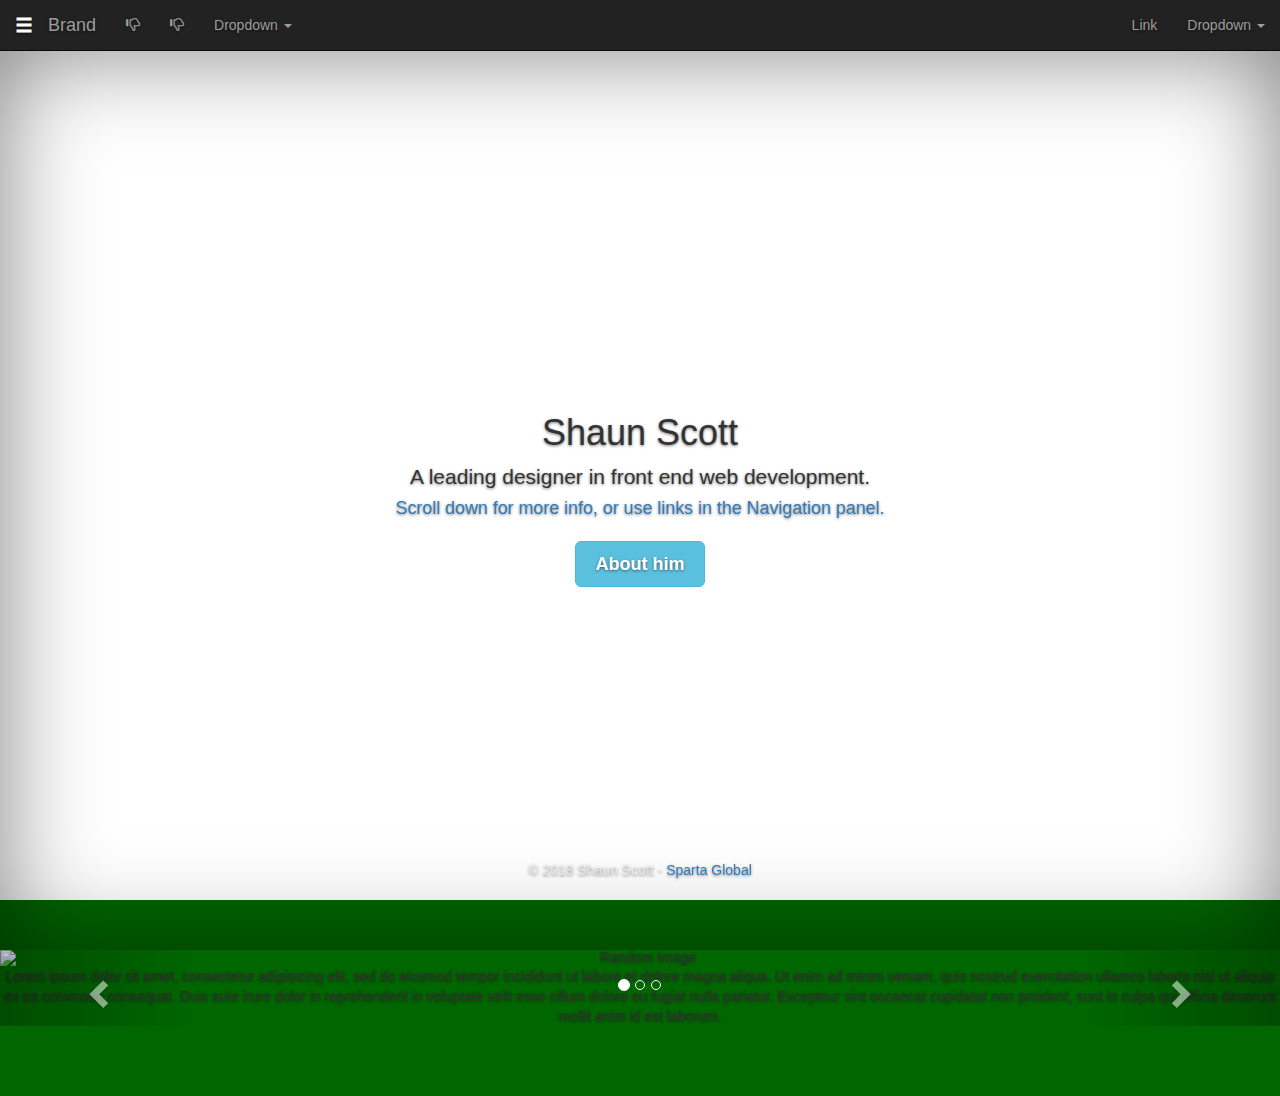
==== commit 2e341d2a: "added colour scheme choice, and finnished side bar trasition with content transitioning correctly" ====
--- a/index.html
+++ b/index.html
@@ -23,207 +23,209 @@
   </head>
   <body>
 
-    <div class="title-div">
-
-      <nav class="navbar navbar-inverse navbar-fixed-top">
-        <div class="container-fluid">
-          <!-- Brand and toggle get grouped for better mobile display -->
-          <div class="navbar-header">
-            <button type="button" class="navbar-toggle collapsed" data-toggle="collapse" data-target="#bs-example-navbar-collapse-1" aria-expanded="false">
-              <span class="sr-only">Toggle navigation</span>
-              <span class="icon-bar"></span>
-              <span class="icon-bar"></span>
-              <span class="icon-bar"></span>
-            </button>
-            <a class="navbar-brand menu-toggle" href="#"><span class="glyphicon glyphicon-menu-hamburger" aria-hidden="true"></span></a>
-            <a class="navbar-brand" href="#">Brand</a>
-             <!-- toggle button for side nav -->
-          </div>
-
-          <!-- Collect the nav links, forms, and other content for toggling -->
-          <div class="collapse navbar-collapse" id="bs-example-navbar-collapse-1">
-            <ul class="nav navbar-nav">
-              <li><a href="#"><span class="glyphicon glyphicon-thumbs-down" aria-hidden="true"></span><span class="sr-only">(current)</span></a></li>
-              <li><a href="#"><span class="glyphicon glyphicon-thumbs-down" aria-hidden="true"></span></a></li>
-              <li class="dropdown">
-                <a href="#" class="dropdown-toggle" data-toggle="dropdown" role="button" aria-haspopup="true" aria-expanded="false">Dropdown <span class="caret"></span></a>
-                <ul class="dropdown-menu">
-                  <li><a href="#">Action</a></li>
-                  <li><a href="#">Another action</a></li>
-                  <li><a href="#">Something else here</a></li>
-                  <li role="separator" class="divider"></li>
-                  <li><a href="#">Separated link</a></li>
-                  <li role="separator" class="divider"></li>
-                  <li><a href="#">One more separated link</a></li>
-                </ul>
-              </li>
-            </ul>
-            <!-- <form class="navbar-form navbar-left">
-              <div class="form-group">
-                <input type="text" class="form-control" placeholder="Search">
-              </div>
-              <button type="submit" class="btn btn-default">Submit</button>
-            </form> -->  <!-- SEARCH BOX -->
-
-            <ul class="nav navbar-nav navbar-right">
-              <li><a href="#">Link</a></li>
-              <li class="dropdown">
-                <a href="#" class="dropdown-toggle" data-toggle="dropdown" role="button" aria-haspopup="true" aria-expanded="false">Dropdown <span class="caret"></span></a>
-                <ul class="dropdown-menu">
-                  <li><a href="#">Action</a></li>
-                  <li><a href="#">Another action</a></li>
-                  <li><a href="#">Something else here</a></li>
-                  <li role="separator" class="divider"></li>
-                  <li><a href="#">Separated link</a></li>
-                </ul>
-              </li>
-            </ul>
-          </div><!-- /.navbar-collapse -->
-        </div><!-- /.container-fluid -->
-      </nav>
-      <div id="wrapper"> <!-- sidebar -->
-
-        <!-- Sidebar -->
-        <div id="sidebar-wrapper">
-          <ul class="sidebar-nav">
-            <li class="sidebar-brand">
-              <a href="#">
-                Start Bootstrap
-              </a>
-            </li>
-            <li>
-              <a href="#">Dashboard</a>
-            </li>
-            <li>
-              <a href="#">Shortcuts</a>
-            </li>
-            <li>
-              <a href="#">Overview</a>
-            </li>
-            <li>
-              <a href="#">Events</a>
-            </li>
-            <li>
-              <a href="#">About</a>
-            </li>
-            <li>
-              <a href="#">Services</a>
-            </li>
-            <li>
-              <a href="#">Contact</a>
+
+
+    <nav class="navbar navbar-inverse navbar-fixed-top">
+      <div class="container-fluid">
+        <!-- Brand and toggle get grouped for better mobile display -->
+        <div class="navbar-header">
+          <button type="button" class="navbar-toggle collapsed" data-toggle="collapse" data-target="#bs-example-navbar-collapse-1" aria-expanded="false">
+            <span class="sr-only">Toggle navigation</span>
+            <span class="icon-bar"></span>
+            <span class="icon-bar"></span>
+            <span class="icon-bar"></span>
+          </button>
+          <a class="navbar-brand menu-toggle" href="#"><span class="glyphicon glyphicon-menu-hamburger" aria-hidden="true"></span></a>
+          <a class="navbar-brand" href="#">Brand</a>
+          <!-- toggle button for side nav -->
+        </div>
+
+        <!-- Collect the nav links, forms, and other content for toggling -->
+        <div class="collapse navbar-collapse" id="bs-example-navbar-collapse-1">
+          <ul class="nav navbar-nav">
+            <li><a href="#"><span class="glyphicon glyphicon-thumbs-down" aria-hidden="true"></span><span class="sr-only">(current)</span></a></li>
+            <li><a href="#"><span class="glyphicon glyphicon-thumbs-down" aria-hidden="true"></span></a></li>
+            <li class="dropdown">
+              <a href="#" class="dropdown-toggle" data-toggle="dropdown" role="button" aria-haspopup="true" aria-expanded="false">Dropdown <span class="caret"></span></a>
+              <ul class="dropdown-menu">
+                <li><a href="#">Action</a></li>
+                <li><a href="#">Another action</a></li>
+                <li><a href="#">Something else here</a></li>
+                <li role="separator" class="divider"></li>
+                <li><a href="#">Separated link</a></li>
+                <li role="separator" class="divider"></li>
+                <li><a href="#">One more separated link</a></li>
+              </ul>
             </li>
           </ul>
+          <!-- <form class="navbar-form navbar-left">
+          <div class="form-group">
+          <input type="text" class="form-control" placeholder="Search">
         </div>
+        <button type="submit" class="btn btn-default">Submit</button>
+      </form> -->  <!-- SEARCH BOX -->
+
+      <ul class="nav navbar-nav navbar-right">
+        <li><a href="#">Link</a></li>
+        <li class="dropdown">
+          <a href="#" class="dropdown-toggle" data-toggle="dropdown" role="button" aria-haspopup="true" aria-expanded="false">Dropdown <span class="caret"></span></a>
+          <ul class="dropdown-menu">
+            <li><a href="#">Action</a></li>
+            <li><a href="#">Another action</a></li>
+            <li><a href="#">Something else here</a></li>
+            <li role="separator" class="divider"></li>
+            <li><a href="#">Separated link</a></li>
+          </ul>
+        </li>
+      </ul>
+    </div><!-- /.navbar-collapse -->
+  </div><!-- /.container-fluid -->
+</nav>
+    <div id="wrapper" class="toggled"> <!-- sidebar -->
+
+      <!-- Sidebar -->
+      <div id="sidebar-wrapper">
+        <ul class="sidebar-nav">
+          <li class="sidebar-brand">
+            <a href="#">
+              Start Bootstrap
+            </a>
+          </li>
+          <li>
+            <a href="#">Dashboard</a>
+          </li>
+          <li>
+            <a href="#">Shortcuts</a>
+          </li>
+          <li>
+            <a href="#">Overview</a>
+          </li>
+          <li>
+            <a href="#">Events</a>
+          </li>
+          <li>
+            <a href="#">About</a>
+          </li>
+          <li>
+            <a href="#">Services</a>
+          </li>
+          <li>
+            <a href="#">Contact</a>
+          </li>
+        </ul>
       </div>
-    <div class="site-wrapper">
-      <div class="site-wrapper-inner">
-        <div class="cover-container">
-
-          <div class="inner cover">
-            <h1 class="cover-heading">Shaun Scott</h1>
-
-            <p class="lead">A leading designer in front end web development.
-
-            <small>    <br> <a href="http://bootsnipp.com/iframe/g6GWQ" target=
-                  "_blank">Scroll down for more info, or use links in the Navigation panel.</a></small>
-
-            </p>
-
-            <p class="lead"><a class="btn btn-lg btn-info" href="#">About him</a></p>
-          </div>
-
-          <div class="mastfoot">
-            <div class="inner">
-              <!-- Validation -->
-
-              <!-- <p><a href=
-              "http://validator.w3.org/check?uri=http%3A%2F%2Fbootsnipp.com%2Fiframe%2Fg6GWQ"
-              target="_blank"><small>HTML</small><sup>5</sup></a></p> -->
-
-
-              <!-- <p><a href=
-              "https://github.com/twbs/bootlint"
-              target="_blank"><small>Checked with Bootlint</small></a></p> -->
-
-
-
-              <p>© 2018 Shaun Scott - <a href=
-              "http://www.spartaglobal.com">Sparta Global</a></p>
+
+      <div class="page-content-wrapper">
+
+        <div class="site-wrapper">
+          <div class="site-wrapper-inner">
+            <div class="cover-container">
+
+              <div class="inner cover">
+                <h1 class="cover-heading">Shaun Scott</h1>
+
+                <p class="lead">A leading designer in front end web development.
+
+                  <small>    <br> <a href="http://bootsnipp.com/iframe/g6GWQ" target=
+                    "_blank">Scroll down for more info, or use links in the Navigation panel.</a></small>
+
+                  </p>
+
+                  <p class="lead"><a class="btn btn-lg btn-info" href="#">About him</a></p>
+                </div>
+
+                <div class="mastfoot">
+                  <div class="inner">
+                    <!-- Validation -->
+
+                    <!-- <p><a href=
+                    "http://validator.w3.org/check?uri=http%3A%2F%2Fbootsnipp.com%2Fiframe%2Fg6GWQ"
+                    target="_blank"><small>HTML</small><sup>5</sup></a></p> -->
+
+
+                    <!-- <p><a href=
+                    "https://github.com/twbs/bootlint"
+                    target="_blank"><small>Checked with Bootlint</small></a></p> -->
+
+
+
+                    <p>© 2018 Shaun Scott - <a href=
+                      "http://www.spartaglobal.com">Sparta Global</a></p>
+                    </div>
+                  </div>
+                </div>
+              </div>
             </div>
-          </div>
-        </div>
+        <div class="body-div">
+              <div id="carousel-example-generic" class="carousel slide" data-ride="carousel">
+                <!-- Indicators -->
+                <ol class="carousel-indicators">
+                  <li data-target="#carousel-example-generic" data-slide-to="0" class="active"></li>
+                  <li data-target="#carousel-example-generic" data-slide-to="1"></li>
+                  <li data-target="#carousel-example-generic" data-slide-to="2"></li>
+                </ol>
+
+                <!-- Wrapper for slides -->
+                <div class="carousel-inner" role="listbox">
+                  <div class="item active">
+                    <img class="img-responsive center-block" src="https://placeimg.com/1000/600/any" alt="Random Image">
+                    <div class="carousel-caption">
+                      <h3>This is a Caption</h3>
+                      <p>Lorem ipsum dolor sit amet, consectetur adipisicing elit, sed do eiusmod tempor incididunt ut labore et dolore magna aliqua. </p>
+                    </div>
+                  </div>
+                  <div class="item">
+                    <img class="img-responsive center-block" src="https://placeimg.com/1000/600/any" alt="Random Image">
+                    <div class="carousel-caption">
+                      <h3>This is a Caption</h3>
+                      <p>Lorem ipsum dolor sit amet, consectetur adipisicing elit, sed do eiusmod tempor incididunt ut labore et dolore magna aliqua. </p>
+                    </div>
+                  </div>
+                  <div class="item">
+                    <div class="thumbnail">
+                      <img src="https://placeimg.com/250/150/any" alt="Random Thumbnail">
+                      <div class="caption">
+                        <h3>Thumbnail label</h3>
+                        <p class="thumbnail-text">Ut enim ad minim veniam, quis nostrud exercitation ullamco laboris nisi ut aliquip ex ea commodo consequat. Duis aute irure dolor in reprehenderit in voluptate velit esse cillum dolore eu fugiat nulla pariatur. Excepteur sint occaecat cupidatat non proident, sunt in culpa qui officia deserunt mollit anim id est laborum.</p>
+                        <div class="container">
+
+                          <button type="button" class="btn btn-default" aria-label="Left Align">
+                            <span class="glyphicon glyphicon-thumbs-up" aria-hidden="true"></span>
+                          </button>
+                          <button type="button" class="btn btn-default" aria-label="Left Align">
+                            <span class="glyphicon glyphicon-thumbs-down" aria-hidden="true"></span>
+                          </button>
+
+                        </div>
+                      </div>
+                    </div>
+                  </div>
+                  Lorem ipsum dolor sit amet, consectetur adipisicing elit, sed do eiusmod tempor incididunt ut labore et dolore magna aliqua. Ut enim ad minim veniam, quis nostrud exercitation ullamco laboris nisi ut aliquip ex ea commodo consequat. Duis aute irure dolor in reprehenderit in voluptate velit esse cillum dolore eu fugiat nulla pariatur. Excepteur sint occaecat cupidatat non proident, sunt in culpa qui officia deserunt mollit anim id est laborum.
+                </div>
+
+                <!-- Controls -->
+                <a class="left carousel-control" href="#carousel-example-generic" role="button" data-slide="prev">
+                  <span class="glyphicon glyphicon-chevron-left" aria-hidden="true"></span>
+                  <span class="sr-only">Previous</span>
+                </a>
+                <a class="right carousel-control" href="#carousel-example-generic" role="button" data-slide="next">
+                  <span class="glyphicon glyphicon-chevron-right" aria-hidden="true"></span>
+                  <span class="sr-only">Next</span>
+                </a>
+              </div>
+
+            </div>
+
+        
+
+
       </div>
     </div>
-
-
-
-    <div class="body-div">
-      <div id="carousel-example-generic" class="carousel slide" data-ride="carousel">
-        <!-- Indicators -->
-        <ol class="carousel-indicators">
-          <li data-target="#carousel-example-generic" data-slide-to="0" class="active"></li>
-          <li data-target="#carousel-example-generic" data-slide-to="1"></li>
-          <li data-target="#carousel-example-generic" data-slide-to="2"></li>
-        </ol>
-
-        <!-- Wrapper for slides -->
-        <div class="carousel-inner" role="listbox">
-          <div class="item active">
-            <img class="img-responsive center-block" src="https://placeimg.com/1000/600/any" alt="Random Image">
-            <div class="carousel-caption">
-              <h3>This is a Caption</h3>
-              <p>Lorem ipsum dolor sit amet, consectetur adipisicing elit, sed do eiusmod tempor incididunt ut labore et dolore magna aliqua. </p>
-            </div>
-          </div>
-          <div class="item">
-            <img class="img-responsive center-block" src="https://placeimg.com/1000/600/any" alt="Random Image">
-            <div class="carousel-caption">
-              <h3>This is a Caption</h3>
-              <p>Lorem ipsum dolor sit amet, consectetur adipisicing elit, sed do eiusmod tempor incididunt ut labore et dolore magna aliqua. </p>
-            </div>
-          </div>
-          <div class="item">
-            <div class="thumbnail">
-            <img src="https://placeimg.com/250/150/any" alt="Random Thumbnail">
-            <div class="caption">
-              <h3>Thumbnail label</h3>
-              <p class="thumbnail-text">Ut enim ad minim veniam, quis nostrud exercitation ullamco laboris nisi ut aliquip ex ea commodo consequat. Duis aute irure dolor in reprehenderit in voluptate velit esse cillum dolore eu fugiat nulla pariatur. Excepteur sint occaecat cupidatat non proident, sunt in culpa qui officia deserunt mollit anim id est laborum.</p>
-              <div class="container">
-
-                <button type="button" class="btn btn-default" aria-label="Left Align">
-                  <span class="glyphicon glyphicon-thumbs-up" aria-hidden="true"></span>
-                </button>
-                <button type="button" class="btn btn-default" aria-label="Left Align">
-                  <span class="glyphicon glyphicon-thumbs-down" aria-hidden="true"></span>
-                </button>
-
-              </div>
-            </div>
-          </div>
-          </div>
-          Lorem ipsum dolor sit amet, consectetur adipisicing elit, sed do eiusmod tempor incididunt ut labore et dolore magna aliqua. Ut enim ad minim veniam, quis nostrud exercitation ullamco laboris nisi ut aliquip ex ea commodo consequat. Duis aute irure dolor in reprehenderit in voluptate velit esse cillum dolore eu fugiat nulla pariatur. Excepteur sint occaecat cupidatat non proident, sunt in culpa qui officia deserunt mollit anim id est laborum.
-        </div>
-
-        <!-- Controls -->
-        <a class="left carousel-control" href="#carousel-example-generic" role="button" data-slide="prev">
-          <span class="glyphicon glyphicon-chevron-left" aria-hidden="true"></span>
-          <span class="sr-only">Previous</span>
-        </a>
-        <a class="right carousel-control" href="#carousel-example-generic" role="button" data-slide="next">
-          <span class="glyphicon glyphicon-chevron-right" aria-hidden="true"></span>
-          <span class="sr-only">Next</span>
-        </a>
-      </div>
-
-    </div>
-
-
     <!-- jQuery -->
       <script>
       $(".menu-toggle").click(function(e) {
       e.preventDefault();
       $("#wrapper").toggleClass("toggled");
-      // $()
 
 
     });
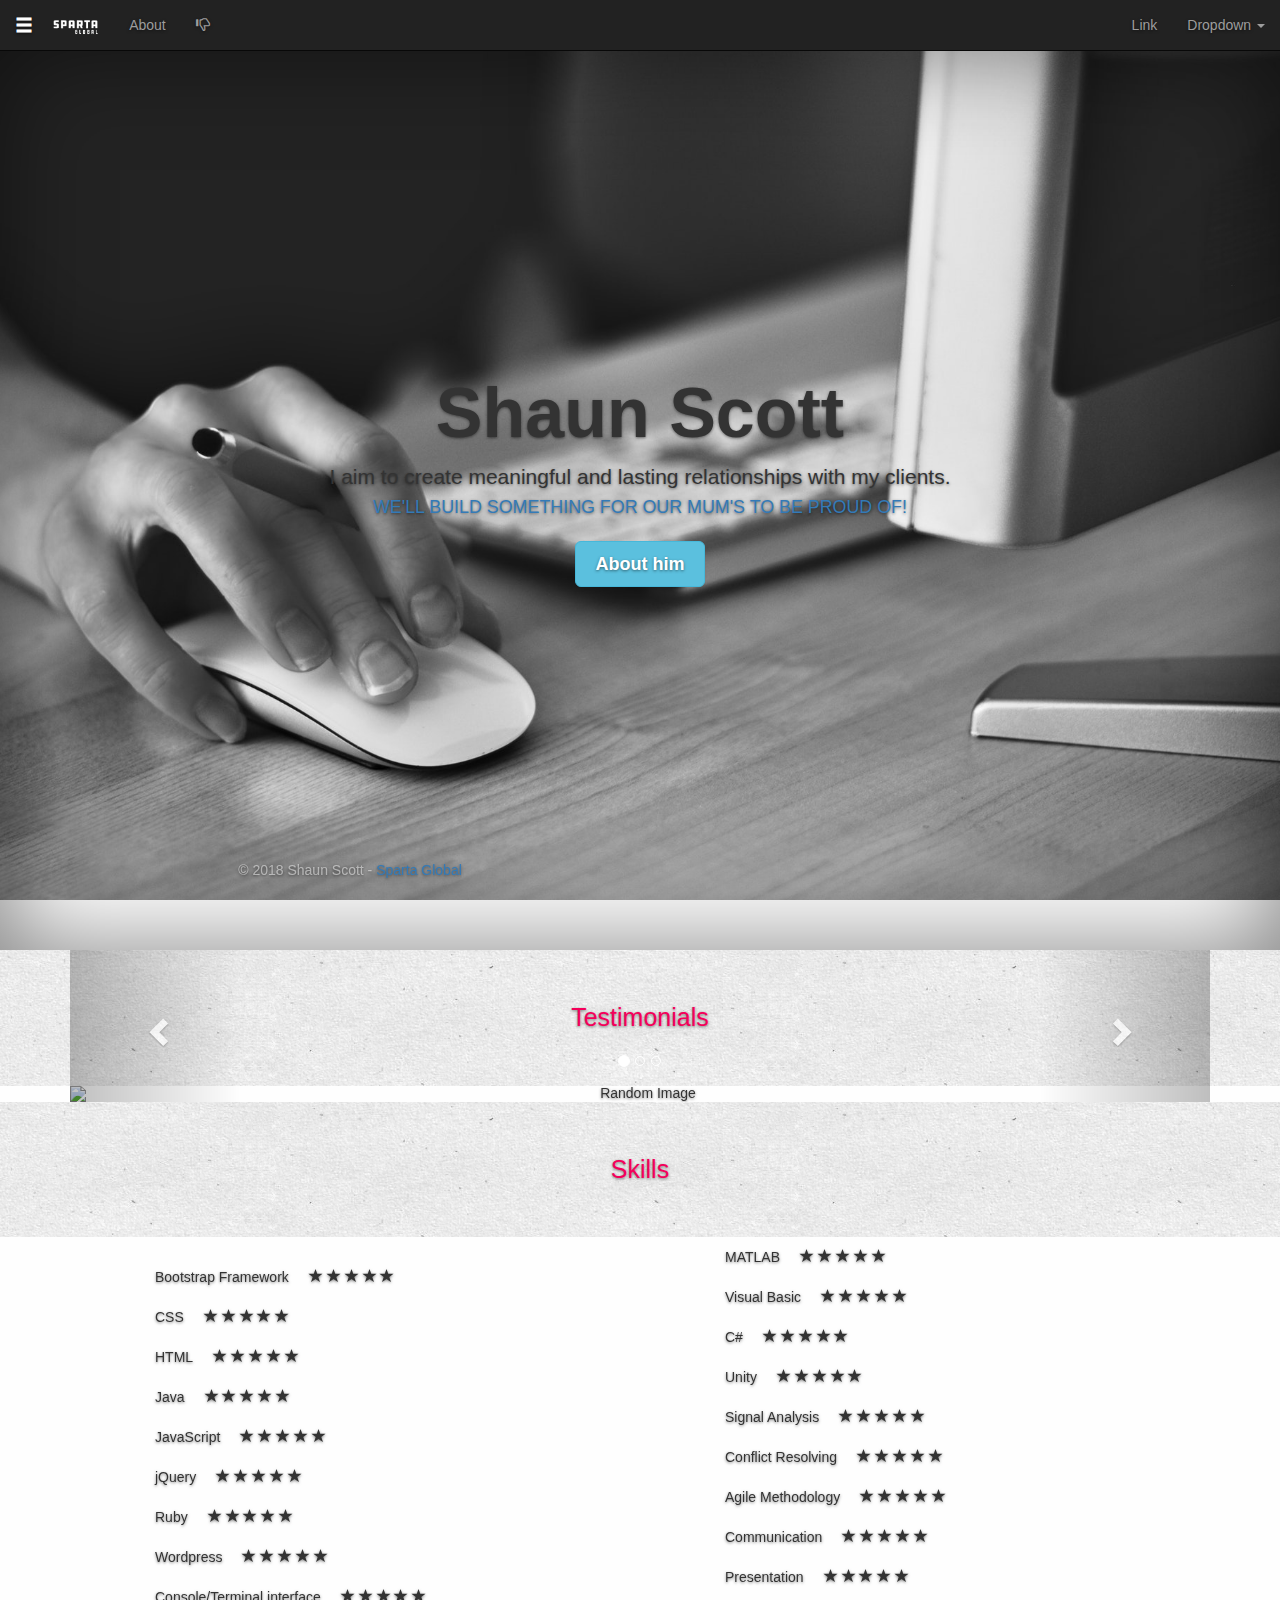
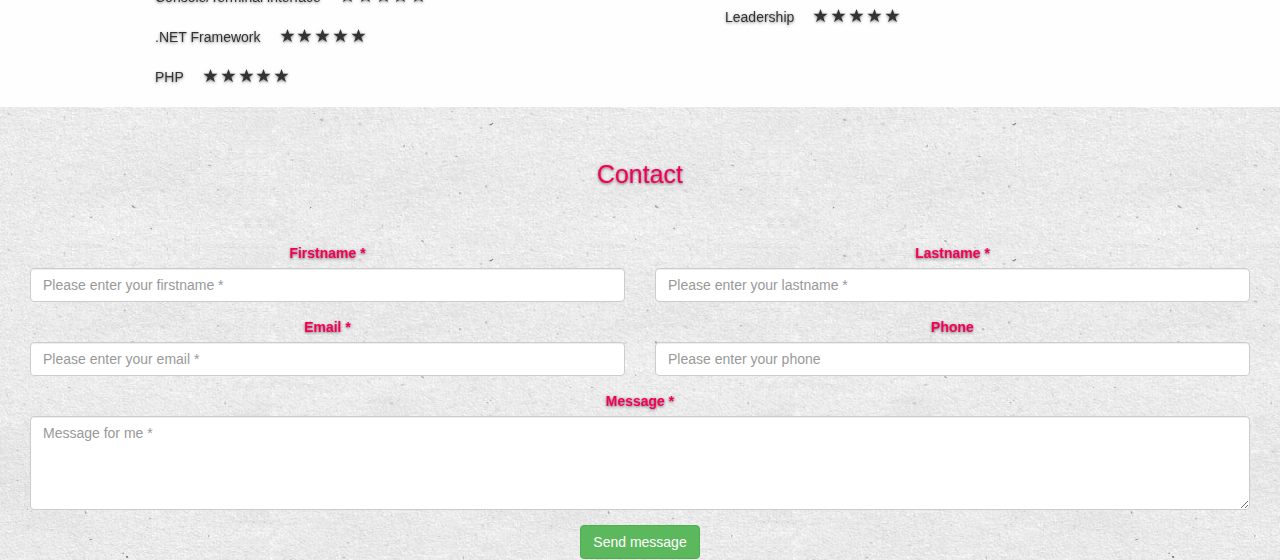
==== commit 6a811621: "Added sections on main page and about page" ====
--- a/index.html
+++ b/index.html
@@ -6,6 +6,7 @@
     <link rel="stylesheet" href="css/navbar.css">
     <link rel="stylesheet" href="css/sidebar.css">
     <link rel="stylesheet" href="css/Animations.css">
+    <link rel="stylesheet" href="css/site-wrapper.css">
     <link rel="stylesheet" href="css/master.css">
     <meta name="viewport" content="width=device-width, initial-scale=1">
     <link href="//netdna.bootstrapcdn.com/bootstrap/3.2.0/css/bootstrap.min.css" rel="stylesheet" id="bootstrap-css">
@@ -35,17 +36,17 @@
             <span class="icon-bar"></span>
             <span class="icon-bar"></span>
           </button>
-          <a class="navbar-brand menu-toggle" href="#"><span class="glyphicon glyphicon-menu-hamburger" aria-hidden="true"></span></a>
-          <a class="navbar-brand" href="#">Brand</a>
+          <a class="navbar-brand menu-toggle Hover-item" href="#"><span class="glyphicon glyphicon-menu-hamburger" aria-hidden="true"></span></a>
+          <a class="navbar-brand logo Hover-item" href="#"><img class="Logo" src="images/logo/WhiteSparta.png" alt="Sparta Logo"></a>
           <!-- toggle button for side nav -->
         </div>
 
         <!-- Collect the nav links, forms, and other content for toggling -->
         <div class="collapse navbar-collapse" id="bs-example-navbar-collapse-1">
           <ul class="nav navbar-nav">
-            <li><a href="#"><span class="glyphicon glyphicon-thumbs-down" aria-hidden="true"></span><span class="sr-only">(current)</span></a></li>
+            <li><a href="pages/About.html">About</a></li>
             <li><a href="#"><span class="glyphicon glyphicon-thumbs-down" aria-hidden="true"></span></a></li>
-            <li class="dropdown">
+            <!-- <li class="dropdown">
               <a href="#" class="dropdown-toggle" data-toggle="dropdown" role="button" aria-haspopup="true" aria-expanded="false">Dropdown <span class="caret"></span></a>
               <ul class="dropdown-menu">
                 <li><a href="#">Action</a></li>
@@ -56,31 +57,31 @@
                 <li role="separator" class="divider"></li>
                 <li><a href="#">One more separated link</a></li>
               </ul>
-            </li>
+            </li> -->
           </ul>
           <!-- <form class="navbar-form navbar-left">
           <div class="form-group">
           <input type="text" class="form-control" placeholder="Search">
-        </div>
-        <button type="submit" class="btn btn-default">Submit</button>
-      </form> -->  <!-- SEARCH BOX -->
-
-      <ul class="nav navbar-nav navbar-right">
-        <li><a href="#">Link</a></li>
-        <li class="dropdown">
-          <a href="#" class="dropdown-toggle" data-toggle="dropdown" role="button" aria-haspopup="true" aria-expanded="false">Dropdown <span class="caret"></span></a>
-          <ul class="dropdown-menu">
-            <li><a href="#">Action</a></li>
-            <li><a href="#">Another action</a></li>
-            <li><a href="#">Something else here</a></li>
-            <li role="separator" class="divider"></li>
-            <li><a href="#">Separated link</a></li>
+            </div>
+            <button type="submit" class="btn btn-default">Submit</button>
+          </form> -->  <!-- SEARCH BOX -->
+
+          <ul class="nav navbar-nav navbar-right">
+            <li><a href="#">Link</a></li>
+            <li class="dropdown">
+              <a href="#" class="dropdown-toggle" data-toggle="dropdown" role="button" aria-haspopup="true" aria-expanded="false">Dropdown <span class="caret"></span></a>
+              <ul class="dropdown-menu">
+                <li><a href="#">Action</a></li>
+                <li><a href="#">Another action</a></li>
+                <li><a href="#">Something else here</a></li>
+                <li role="separator" class="divider"></li>
+                <li><a href="#">Separated link</a></li>
+              </ul>
+            </li>
           </ul>
-        </li>
-      </ul>
-    </div><!-- /.navbar-collapse -->
-  </div><!-- /.container-fluid -->
-</nav>
+        </div><!-- /.navbar-collapse -->
+      </div><!-- /.container-fluid -->
+    </nav>
     <div id="wrapper" class="toggled"> <!-- sidebar -->
 
       <!-- Sidebar -->
@@ -88,35 +89,25 @@
         <ul class="sidebar-nav">
           <li class="sidebar-brand">
             <a href="#">
-              Start Bootstrap
+              Home
             </a>
           </li>
           <li>
-            <a href="#">Dashboard</a>
+            <a href="#sec1">Testimonials</a>
           </li>
           <li>
-            <a href="#">Shortcuts</a>
+            <a href="#sec2">Skills</a>
           </li>
           <li>
-            <a href="#">Overview</a>
+            <a href="#sec3">contact</a>
           </li>
-          <li>
-            <a href="#">Events</a>
-          </li>
-          <li>
-            <a href="#">About</a>
-          </li>
-          <li>
-            <a href="#">Services</a>
-          </li>
-          <li>
-            <a href="#">Contact</a>
-          </li>
+
         </ul>
       </div>
 
       <div class="page-content-wrapper">
 
+        <!-- TitlePage -->
         <div class="site-wrapper">
           <div class="site-wrapper-inner">
             <div class="cover-container">
@@ -124,114 +115,352 @@
               <div class="inner cover">
                 <h1 class="cover-heading">Shaun Scott</h1>
 
-                <p class="lead">A leading designer in front end web development.
-
-                  <small>    <br> <a href="http://bootsnipp.com/iframe/g6GWQ" target=
-                    "_blank">Scroll down for more info, or use links in the Navigation panel.</a></small>
-
-                  </p>
-
-                  <p class="lead"><a class="btn btn-lg btn-info" href="#">About him</a></p>
-                </div>
-
-                <div class="mastfoot">
-                  <div class="inner">
-                    <!-- Validation -->
-
-                    <!-- <p><a href=
-                    "http://validator.w3.org/check?uri=http%3A%2F%2Fbootsnipp.com%2Fiframe%2Fg6GWQ"
-                    target="_blank"><small>HTML</small><sup>5</sup></a></p> -->
-
-
-                    <!-- <p><a href=
-                    "https://github.com/twbs/bootlint"
-                    target="_blank"><small>Checked with Bootlint</small></a></p> -->
-
-
-
-                    <p>© 2018 Shaun Scott - <a href=
-                      "http://www.spartaglobal.com">Sparta Global</a></p>
-                    </div>
-                  </div>
+                <p class="lead">I aim to create meaningful and lasting relationships with my clients.
+
+                <small class="uppercase text-shadow">    <br> <a href="http://bootsnipp.com/iframe/g6GWQ" target=
+                  "_blank">We'll build something for our mum's to be proud of!</a></small>
+
+                </p>
+
+                <p class="lead"><a class="btn btn-lg btn-info" href="#">About him</a></p>
+              </div>
+
+              <div class="mastfoot">
+                <div class="inner">
+
+                  <p>© 2018 Shaun Scott - <a href=
+                    "http://www.spartaglobal.com">Sparta Global</a></p>
                 </div>
               </div>
             </div>
+          </div>
+        </div>
+
         <div class="body-div">
-              <div id="carousel-example-generic" class="carousel slide" data-ride="carousel">
-                <!-- Indicators -->
-                <ol class="carousel-indicators">
-                  <li data-target="#carousel-example-generic" data-slide-to="0" class="active"></li>
-                  <li data-target="#carousel-example-generic" data-slide-to="1"></li>
-                  <li data-target="#carousel-example-generic" data-slide-to="2"></li>
-                </ol>
-
-                <!-- Wrapper for slides -->
-                <div class="carousel-inner" role="listbox">
-                  <div class="item active">
-                    <img class="img-responsive center-block" src="https://placeimg.com/1000/600/any" alt="Random Image">
-                    <div class="carousel-caption">
-                      <h3>This is a Caption</h3>
-                      <p>Lorem ipsum dolor sit amet, consectetur adipisicing elit, sed do eiusmod tempor incididunt ut labore et dolore magna aliqua. </p>
-                    </div>
-                  </div>
-                  <div class="item">
-                    <img class="img-responsive center-block" src="https://placeimg.com/1000/600/any" alt="Random Image">
-                    <div class="carousel-caption">
-                      <h3>This is a Caption</h3>
-                      <p>Lorem ipsum dolor sit amet, consectetur adipisicing elit, sed do eiusmod tempor incididunt ut labore et dolore magna aliqua. </p>
-                    </div>
-                  </div>
-                  <div class="item">
-                    <div class="thumbnail">
-                      <img src="https://placeimg.com/250/150/any" alt="Random Thumbnail">
-                      <div class="caption">
-                        <h3>Thumbnail label</h3>
-                        <p class="thumbnail-text">Ut enim ad minim veniam, quis nostrud exercitation ullamco laboris nisi ut aliquip ex ea commodo consequat. Duis aute irure dolor in reprehenderit in voluptate velit esse cillum dolore eu fugiat nulla pariatur. Excepteur sint occaecat cupidatat non proident, sunt in culpa qui officia deserunt mollit anim id est laborum.</p>
-                        <div class="container">
-
-                          <button type="button" class="btn btn-default" aria-label="Left Align">
-                            <span class="glyphicon glyphicon-thumbs-up" aria-hidden="true"></span>
-                          </button>
-                          <button type="button" class="btn btn-default" aria-label="Left Align">
-                            <span class="glyphicon glyphicon-thumbs-down" aria-hidden="true"></span>
-                          </button>
-
-                        </div>
+          <div class="container col-md-12 section-seperator one">
+            <span class="center    section-intro section-seperator-txt">Testimonials</span>
+          </div>
+          <div class="container section">
+
+            <div id="carousel-example-generic" class="carousel slide" data-ride="carousel">
+              <!-- Indicators -->
+              <ol class="carousel-indicators">
+                <li data-target="#carousel-example-generic" data-slide-to="0" class="active"></li>
+                <li data-target="#carousel-example-generic" data-slide-to="1"></li>
+                <li data-target="#carousel-example-generic" data-slide-to="2"></li>
+              </ol>
+
+              <!-- Wrapper for slides -->
+              <div class="carousel-inner" role="listbox">
+                <div class="item active">
+                  <img class="img-responsive center-block  testimony-img image-of-person" src="https://placeimg.com/1000/600/any" alt="Random Image">
+                  <div class="carousel-caption">
+                    <h3>This is a Caption</h3>
+                    <p>Lorem ipsum dolor sit amet, consectetur adipisicing elit, sed do eiusmod tempor incididunt ut labore et dolore magna aliqua. </p>
+                  </div>
+                </div>
+                <div class="item">
+                  <img class="img-responsive center-block image-of-person" src="https://placeimg.com/1000/600/any" alt="Random Image">
+                  <div class="carousel-caption">
+                    <h3>This is a Caption</h3>
+                    <p>Lorem ipsum dolor sit amet, consectetur adipisicing elit, sed do eiusmod tempor incididunt ut labore et dolore magna aliqua. </p>
+                  </div>
+                </div>
+                <div class="item">
+                  <img class="img-responsive center-block image-of-person" src="../images/pexels-photo-guy.jpeg" alt="Random Image">
+                  <div class="carousel-caption">
+                    <h3>This is a Caption</h3>
+                    <p>Lorem ipsum dolor sit amet, consectetur adipisicing elit, sed do eiusmod tempor incididunt ut labore et dolore magna aliqua. </p>
+                  </div>
+                </div>
+
+              </div>
+
+              <!-- Controls -->
+              <a class="left carousel-control" href="#carousel-example-generic" role="button" data-slide="prev">
+                <span class="glyphicon glyphicon-chevron-left" aria-hidden="true"></span>
+                <span class="sr-only">Previous</span>
+              </a>
+              <a class="right carousel-control" href="#carousel-example-generic" role="button" data-slide="next">
+                <span class="glyphicon glyphicon-chevron-right" aria-hidden="true"></span>
+                <span class="sr-only">Next</span>
+              </a>
+            </div>
+          </div>
+
+          <div id="sec2" class="container col-md-12 section-seperator">
+             <span class="center section-intro section-seperator-txt ">Skills</span>
+          </div>
+
+          <div class="container section skill-section">
+            <div class="col-md-6 skill-sections skill1">
+              <ul>
+                <li><span class="ability-title">Bootstrap Framework</span>
+                <span class="ability-score">
+      					<span class="glyphicon glyphicon-star filled"></span>
+      					<span class="glyphicon glyphicon-star filled"></span>
+      					<span class="glyphicon glyphicon-star filled"></span>
+      					<span class="glyphicon glyphicon-star filled"></span>
+      					<span class="glyphicon glyphicon-star filled"></span>
+				        </span> </li>
+                <li><span class="ability-title">CSS</span>
+                <span class="ability-score">
+      					<span class="glyphicon glyphicon-star filled"></span>
+      					<span class="glyphicon glyphicon-star filled"></span>
+      					<span class="glyphicon glyphicon-star filled"></span>
+      					<span class="glyphicon glyphicon-star filled"></span>
+      					<span class="glyphicon glyphicon-star filled"></span>
+				        </span> </li>
+                <li><span class="ability-title">HTML</span>
+                <span class="ability-score">
+      					<span class="glyphicon glyphicon-star filled"></span>
+      					<span class="glyphicon glyphicon-star filled"></span>
+      					<span class="glyphicon glyphicon-star filled"></span>
+      					<span class="glyphicon glyphicon-star filled"></span>
+      					<span class="glyphicon glyphicon-star filled"></span>
+				        </span> </li>
+                <li><span class="ability-title">Java</span>
+                <span class="ability-score">
+      					<span class="glyphicon glyphicon-star filled"></span>
+      					<span class="glyphicon glyphicon-star filled"></span>
+      					<span class="glyphicon glyphicon-star filled"></span>
+      					<span class="glyphicon glyphicon-star "></span>
+      					<span class="glyphicon glyphicon-star "></span>
+				        </span> </li>
+                <li><span class="ability-title">JavaScript</span>
+                <span class="ability-score">
+      					<span class="glyphicon glyphicon-star filled"></span>
+      					<span class="glyphicon glyphicon-star filled"></span>
+      					<span class="glyphicon glyphicon-star "></span>
+      					<span class="glyphicon glyphicon-star "></span>
+      					<span class="glyphicon glyphicon-star "></span>
+				        </span> </li>
+                <li><span class="ability-title">jQuery</span>
+                <span class="ability-score">
+      					<span class="glyphicon glyphicon-star filled"></span>
+      					<span class="glyphicon glyphicon-star filled"></span>
+      					<span class="glyphicon glyphicon-star "></span>
+      					<span class="glyphicon glyphicon-star "></span>
+      					<span class="glyphicon glyphicon-star "></span>
+				        </span> </li>
+                <li><span class="ability-title">Ruby</span>
+                <span class="ability-score">
+      					<span class="glyphicon glyphicon-star filled"></span>
+      					<span class="glyphicon glyphicon-star "></span>
+      					<span class="glyphicon glyphicon-star "></span>
+      					<span class="glyphicon glyphicon-star "></span>
+      					<span class="glyphicon glyphicon-star "></span>
+				        </span> </li>
+                <li><span class="ability-title">Wordpress</span>
+                <span class="ability-score">
+      					<span class="glyphicon glyphicon-star filled"></span>
+      					<span class="glyphicon glyphicon-star filled"></span>
+      					<span class="glyphicon glyphicon-star filled"></span>
+      					<span class="glyphicon glyphicon-star filled"></span>
+      					<span class="glyphicon glyphicon-star "></span>
+				        </span> </li>
+                <li><span class="ability-title">Console/Terminal interface</span>
+                <span class="ability-score">
+      					<span class="glyphicon glyphicon-star filled"></span>
+      					<span class="glyphicon glyphicon-star filled"></span>
+      					<span class="glyphicon glyphicon-star filled"></span>
+      					<span class="glyphicon glyphicon-star filled"></span>
+      					<span class="glyphicon glyphicon-star "></span>
+				        </span> </li>
+                <li><span class="ability-title">.NET Framework</span>
+                <span class="ability-score">
+      					<span class="glyphicon glyphicon-star filled"></span>
+      					<span class="glyphicon glyphicon-star filled"></span>
+      					<span class="glyphicon glyphicon-star filled"></span>
+      					<span class="glyphicon glyphicon-star "></span>
+      					<span class="glyphicon glyphicon-star "></span>
+				        </span> </li>
+                <li><span class="ability-title">PHP</span>
+                <span class="ability-score">
+      					<span class="glyphicon glyphicon-star filled"></span>
+      					<span class="glyphicon glyphicon-star filled"></span>
+      					<span class="glyphicon glyphicon-star filled"></span>
+      					<span class="glyphicon glyphicon-star "></span>
+      					<span class="glyphicon glyphicon-star "></span>
+				        </span> </li>
+
+              </ul>
+            </div>
+            <div class="col-md-6 skill-sections">
+              <ul>
+
+                <li><span class="ability-title">MATLAB</span>
+                <span class="ability-score">
+                <span class="glyphicon glyphicon-star filled"></span>
+                <span class="glyphicon glyphicon-star filled"></span>
+                <span class="glyphicon glyphicon-star filled"></span>
+                <span class="glyphicon glyphicon-star filled"></span>
+                <span class="glyphicon glyphicon-star filled"></span>
+                </span> </li>
+                <li><span class="ability-title">Visual Basic</span>
+                <span class="ability-score">
+                <span class="glyphicon glyphicon-star filled"></span>
+                <span class="glyphicon glyphicon-star filled"></span>
+                <span class="glyphicon glyphicon-star filled"></span>
+                <span class="glyphicon glyphicon-star "></span>
+                <span class="glyphicon glyphicon-star "></span>
+                </span> </li>
+                <li><span class="ability-title">C#</span>
+                <span class="ability-score">
+                <span class="glyphicon glyphicon-star filled"></span>
+                <span class="glyphicon glyphicon-star filled"></span>
+                <span class="glyphicon glyphicon-star filled"></span>
+                <span class="glyphicon glyphicon-star "></span>
+                <span class="glyphicon glyphicon-star "></span>
+                </span> </li>
+                <li><span class="ability-title">Unity</span>
+                <span class="ability-score">
+                <span class="glyphicon glyphicon-star filled"></span>
+                <span class="glyphicon glyphicon-star filled"></span>
+                <span class="glyphicon glyphicon-star filled"></span>
+                <span class="glyphicon glyphicon-star "></span>
+                <span class="glyphicon glyphicon-star "></span>
+                </span> </li>
+                <li><span class="ability-title">Signal Analysis</span>
+                <span class="ability-score">
+                <span class="glyphicon glyphicon-star filled"></span>
+                <span class="glyphicon glyphicon-star filled"></span>
+                <span class="glyphicon glyphicon-star filled"></span>
+                <span class="glyphicon glyphicon-star "></span>
+                <span class="glyphicon glyphicon-star "></span>
+                </span> </li>
+                <li><span class="ability-title">Conflict Resolving</span>
+                <span class="ability-score">
+                <span class="glyphicon glyphicon-star filled"></span>
+                <span class="glyphicon glyphicon-star filled"></span>
+                <span class="glyphicon glyphicon-star filled"></span>
+                <span class="glyphicon glyphicon-star "></span>
+                <span class="glyphicon glyphicon-star "></span>
+                </span> </li>
+                <li><span class="ability-title">Agile Methodology</span>
+                <span class="ability-score">
+                <span class="glyphicon glyphicon-star filled"></span>
+                <span class="glyphicon glyphicon-star filled"></span>
+                <span class="glyphicon glyphicon-star filled"></span>
+                <span class="glyphicon glyphicon-star "></span>
+                <span class="glyphicon glyphicon-star "></span>
+                </span> </li>
+                <li><span class="ability-title">Communication</span>
+                <span class="ability-score">
+                <span class="glyphicon glyphicon-star filled"></span>
+                <span class="glyphicon glyphicon-star filled"></span>
+                <span class="glyphicon glyphicon-star filled"></span>
+                <span class="glyphicon glyphicon-star filled"></span>
+                <span class="glyphicon glyphicon-star filled"></span>
+                </span> </li>
+                <li><span class="ability-title">Presentation</span>
+                <span class="ability-score">
+                <span class="glyphicon glyphicon-star filled"></span>
+                <span class="glyphicon glyphicon-star filled"></span>
+                <span class="glyphicon glyphicon-star filled"></span>
+                <span class="glyphicon glyphicon-star filled"></span>
+                <span class="glyphicon glyphicon-star "></span>
+                </span> </li>
+                <li><span class="ability-title">Leadership</span>
+                <span class="ability-score">
+                <span class="glyphicon glyphicon-star filled"></span>
+                <span class="glyphicon glyphicon-star filled"></span>
+                <span class="glyphicon glyphicon-star filled"></span>
+                <span class="glyphicon glyphicon-star filled"></span>
+                <span class="glyphicon glyphicon-star "></span>
+                </span> </li>
+
+              </ul>
+            </div>
+          </div>
+
+
+
+          <div class="container col-md-12 section-seperator" id="sec3">
+             <span class="center section-intro section-seperator-txt ">Contact</span>
+          </div>
+          <div class="container col-md-12 section contact-section">
+            <div class="col-md-12 ">
+              <form id="contact-form" method="post" action="contact.php" role="form">
+
+                <div class="messages"></div>
+
+                <div class="controls">
+
+                  <div class="row">
+                    <div class="col-md-6">
+                      <div class="form-group">
+                        <label for="form_name">Firstname *</label>
+                        <input id="form_name" type="text" name="name" class="form-control" placeholder="Please enter your firstname *" required="required" data-error="Firstname is required.">
+                      <div class="help-block with-errors"></div>
                       </div>
                     </div>
-                  </div>
-                  Lorem ipsum dolor sit amet, consectetur adipisicing elit, sed do eiusmod tempor incididunt ut labore et dolore magna aliqua. Ut enim ad minim veniam, quis nostrud exercitation ullamco laboris nisi ut aliquip ex ea commodo consequat. Duis aute irure dolor in reprehenderit in voluptate velit esse cillum dolore eu fugiat nulla pariatur. Excepteur sint occaecat cupidatat non proident, sunt in culpa qui officia deserunt mollit anim id est laborum.
+                    <div class="col-md-6">
+                      <div class="form-group">
+                        <label for="form_lastname">Lastname *</label>
+                        <input id="form_lastname" type="text" name="surname" class="form-control" placeholder="Please enter your lastname *" required="required" data-error="Lastname is required.">
+                        <div class="help-block with-errors"></div>
+                      </div>
+                    </div>
+                  </div>
+                  <div class="row">
+                    <div class="col-md-6">
+                      <div class="form-group">
+                        <label for="form_email">Email *</label>
+                        <input id="form_email" type="email" name="email" class="form-control" placeholder="Please enter your email *" required="required" data-error="Valid email is required.">
+                        <div class="help-block with-errors"></div>
+                      </div>
+                    </div>
+                    <div class="col-md-6">
+                      <div class="form-group">
+                        <label for="form_phone">Phone</label>
+                        <input id="form_phone" type="tel" name="phone" class="form-control" placeholder="Please enter your phone">
+                        <div class="help-block with-errors"></div>
+                      </div>
+                    </div>
+                  </div>
+                  <div class="row">
+                    <div class="col-md-12">
+                      <div class="form-group">
+                        <label for="form_message">Message *</label>
+                        <textarea id="form_message" name="message" class="form-control" placeholder="Message for me *" rows="4" required="required" data-error="Please,leave us a message."></textarea>
+                        <div class="help-block with-errors"></div>
+                      </div>
+                    </div>
+                    <div class="col-md-12">
+                      <input type="submit" class="btn btn-success btn-send hover-eff-btn active-eff-btn" value="Send message">
+                    </div>
+                  </div>
+                  <div class="row">
+                    <div class="col-md-12">
+                        <!-- <p class="text-muted"><strong>*</strong> These fields are required. Contact form template by <a href="http://bootstrapious.com" target="_blank"></a>.</p> -->
+                    </div>
+                  </div>
                 </div>
 
-                <!-- Controls -->
-                <a class="left carousel-control" href="#carousel-example-generic" role="button" data-slide="prev">
-                  <span class="glyphicon glyphicon-chevron-left" aria-hidden="true"></span>
-                  <span class="sr-only">Previous</span>
-                </a>
-                <a class="right carousel-control" href="#carousel-example-generic" role="button" data-slide="next">
-                  <span class="glyphicon glyphicon-chevron-right" aria-hidden="true"></span>
-                  <span class="sr-only">Next</span>
-                </a>
-              </div>
-
-            </div>
-
-        
+              </form>
+            </div>
+          </div>
+
+        </div>
+
+
 
 
       </div>
     </div>
     <!-- jQuery -->
-      <script>
-      $(".menu-toggle").click(function(e) {
-      e.preventDefault();
-      $("#wrapper").toggleClass("toggled");
-
-
+    <script>
+    $(".menu-toggle").click(function(e) {
+    e.preventDefault();
+    $("#wrapper").toggleClass("toggled");
     });
-
-      </script>
-    <!-- jQuery -->
+    </script>
+    <!-- jQuery for sidebar -->
+
+    <script>src="https://ajax.googleapis.com/ajax/libs/jquery/1.12.4/jquery.min.js"></script>
+    <!-- Include all compiled plugins (below), or include individual files as needed -->
+    <script src="js/bootstrap.min.js"></script>
 
   </body>
 </html>
--- a/css/navbar.css
+++ b/css/navbar.css
@@ -0,0 +1,9 @@
+body {
+   padding-top: 50px;
+
+ }
+ /* navbar */
+ .navbar {
+   border-radius: 0;
+   margin: 0;
+ }
--- a/css/site-wrapper.css
+++ b/css/site-wrapper.css
@@ -0,0 +1,227 @@
+/* Globals
+
+*/
+
+/* Links */
+a,
+a:focus,
+a:hover {
+  color: #fff;
+}
+
+/* Custom default button */
+.btn-default,
+.btn-default:hover,
+.btn-default:focus {
+  color: #333;
+  text-shadow: none; /* Prevent inheritence from `body` */
+  background-color: #fff;
+  border: 1px solid #fff;
+}
+
+
+/*
+ * Base structure
+ */
+
+html,
+body,
+.title-div {
+/*css for full size background image*/
+  background: url(../images/solocomputerBNW.jpeg) no-repeat center center fixed;
+  -webkit-background-size: cover;
+  -moz-background-size: cover;
+  -o-background-size: cover;
+  background-size: cover;
+  animation: fadeintitle 2s 1;
+  /* background-attachment: fixed; */
+
+  height: 100vh;
+  background-color: #FEFEFE;
+  color: #fff;
+  text-align: center;
+  text-shadow: 0 1px 3px rgba(0,0,0,.5);
+
+}
+
+/* Extra markup and styles for table-esque vertical and horizontal centering */
+.site-wrapper {
+  display: table;
+  width: 100%;
+  height: 100vh; /* For at least Firefox */
+  min-height: 100%;
+  -webkit-box-shadow: inset 0 0 100px rgba(0,0,0,0.5);
+          box-shadow: inset 0 0 100px rgba(0,0,0,0.5);
+}
+.site-wrapper-inner {
+  display: table-cell;
+  vertical-align: middle;
+}
+.cover-container {
+  margin-right: auto;
+  margin-left: auto;
+}
+
+/* Padding for spacing */
+.inner {
+  padding: 10px;
+}
+
+
+/*
+ * Header
+ */
+.masthead-brand {
+  margin-top: 10px;
+  margin-bottom: 10px;
+}
+
+.masthead-nav > li {
+  display: inline-block;
+}
+.masthead-nav > li + li {
+  margin-left: 20px;
+}
+.masthead-nav > li > a {
+  padding-right: 0;
+  padding-left: 0;
+  font-size: 16px;
+  font-weight: bold;
+  color: #fff; /* IE8 proofing */
+  color: rgba(255,255,255,.95);
+  border-bottom: 2px solid transparent;
+}
+.masthead-nav > li > a:hover,
+.masthead-nav > li > a:focus {
+  background-color: transparent;
+  border-bottom-color: #a9a9a9;
+  border-bottom-color: rgba(255,255,255,.25);
+}
+.masthead-nav > .active > a,
+.masthead-nav > .active > a:hover,
+.masthead-nav > .active > a:focus {
+  color: #fff;
+  border-bottom-color: #fff;
+}
+
+@media (min-width: 768px) {
+  .masthead-brand {
+    float: left;
+  }
+  .masthead-nav {
+    float: right;
+  }
+}
+
+
+/*
+ * Cover
+ */
+
+.cover {
+  padding: 0 20px;
+}
+.cover .btn-lg {
+  padding: 10px 20px;
+  font-weight: bold;
+}
+
+
+/*
+ * Footer
+ */
+
+.mastfoot {
+  color: #999; /* IE8 proofing */
+  color: rgba(255,255,255,.5);
+}
+.body-div {
+  padding-bottom: 70px;
+}
+
+
+/*
+ * Affix and center
+ */
+
+@media (min-width: 768px) {
+  /* Pull out the header and footer */
+  .masthead {
+    position: fixed;
+    top: 0;
+  }
+  .mastfoot {
+    position: fixed;
+    bottom: 0;
+  }
+  /* Start the vertical centering */
+  .site-wrapper-inner {
+    vertical-align: middle;
+    bimages/solocomputerBNW.jpeg
+  }
+  /* Handle the widths */
+  .masthead,
+  .mastfoot,
+  .cover-container {
+    width: 100%; /* Must be percentage or pixels for horizontal alignment */
+  }
+}
+
+@media (min-width: 992px) {
+  .masthead,
+  .mastfoot,
+  .cover-container {
+    width: 700px;
+  }
+}
+
+/* Hidden side bar */
+/* The side navigation menu */
+.sidenav {
+    height: 100%; /* 100% Full-height */
+    width: 0; /* 0 width - change this with JavaScript */
+    position: fixed; /* Stay in place */
+    z-index: 1; /* Stay on top */
+    top: 0; /* Stay at the top */
+    left: 0;
+    background-color: #111; /* Black*/
+    overflow-x: hidden; /* Disable horizontal scroll */
+    padding-top: 60px; /* Place content 60px from the top */
+    transition: 0.5s; /* 0.5 second transition effect to slide in the sidenav */
+}
+
+/* The navigation menu links */
+.sidenav a {
+    padding: 8px 8px 8px 32px;
+    text-decoration: none;
+    font-size: 25px;
+    color: #818181;
+    display: block;
+    transition: 0.3s;
+}
+
+/* When you mouse over the navigation links, change their color */
+.sidenav a:hover {
+    color: #f1f1f1;
+}
+
+/* Position and style the close button (top right corner) */
+.sidenav .closebtn {
+    position: absolute;
+    top: 0;
+    right: 25px;
+    font-size: 36px;
+    margin-left: 50px;
+}
+
+/* Style page content - use this if you want to push the page content to the right when you open the side navigation */
+#main {
+    transition: margin-left .5s;
+    padding: 20px;
+}
+
+/* On smaller screens, where height is less than 450px, change the style of the sidenav (less padding and a smaller font size) */
+@media screen and (max-height: 450px) {
+    .sidenav {padding-top: 15px;}
+    .sidenav a {font-size: 18px;}
+}
--- a/css/master.css
+++ b/css/master.css
@@ -1,193 +1,125 @@
 * {
   /* border: red 1px solid;
   margin: 1px; */
+  font-family: Helvetica,sans-serif;
+
 }
 
-/* Globals
+/* Color scheme :
+sparta redish : #F4005A
+sparta purple : #471354
+black: #11151C
+white: #FEFEFE
+ */
 
-*/
+/* Quick stylings */
+.uppercase {
+  text-transform: uppercase;
+}
+.Hover-item:hover {
+  background-color: #F4005A;
+}
+.lead {
+  font-size: 30px;
+  text-shadow: 20px;
+}
+.cover-heading {
+  font-size: 70px;
+  font-weight: 700;
+}
+/* Interactive Effects */
 
-/* Links */
-a,
-a:focus,
-a:hover {
-  color: #fff;
+.hover-eff-btn:hover {
+  background-color: #471354;
+  border-color: #471354;
 }
-
-/* Custom default button */
-.btn-default,
-.btn-default:hover,
-.btn-default:focus {
-  color: #333;
-  text-shadow: none; /* Prevent inheritence from `body` */
-  background-color: #fff;
-  border: 1px solid #fff;
+.active-eff-btn:active {
+  background-color: #FEFEFE;
+  border-color: #FEFEFE;
+}
+.active-tab {
+  background-color: #471354;
+  border-color: #471354;
 }
 
 
-/*
- * Base structure
- */
+/* Sections */
+/* carousel */
+/* .testimony-img {
+  border-radius: 50%;
+} */
 
-html,
-body,
-.title-div {
-/*css for full size background image*/
-  background: url(http://p1.pichost.me/i/66/1910819.jpg) no-repeat center center fixed;
-  -webkit-background-size: cover;
-  -moz-background-size: cover;
-  -o-background-size: cover;
+.skill-section {
+  background: url(../images/ComputerDrawing.jpeg) no-repeat center center fixed;
   background-size: cover;
+  padding: 20px 0;;
+}
+.skill-sections {
 
-  height: 100vh;
-  background-color: #060;
-  color: #fff;
-  text-align: center;
-  text-shadow: 0 1px 3px rgba(0,0,0,.5);
+  padding-left: 80px;
+}
+.skill1 {
+  padding-top: 20px;
+}
+.skill-sections li {
+  list-style-type: none;
+  padding: 10px;
+  display: flex;
+}
+.ability-title {
+  float: left;
+  line-height: 10px;
+  padding: 5px 20px;
+}
+.ability-score {
+  float:right;
+  display: inline;
+}
+
+.logo {
+  padding: 0 5px 5px 5px;
+}
+.Logo {
+  height: 100%;
+}
+
+/* sections of main page content */
+.section-seperator {
+  /* height: ; */
+  display: block;
+  width: 100%;
+  padding: 50px 0;
+  font-size: 25px;
+  margin: 0;
+
+  background: url(../images/backgrounds/natural_paper.png);
+  /* box-shadow: inset 0 0 100px rgba(0,0,0,0.5); */
+}
+.section-seperator-txt {
+  color: #F4005A;
+}
+.section {
+  width: 100%;
+  padding: 0;
 
 }
 
-/* Extra markup and styles for table-esque vertical and horizontal centering */
-.site-wrapper {
-  display: table;
-  width: 100%;
-  height: 100vh; /* For at least Firefox */
-  min-height: 100%;
-  -webkit-box-shadow: inset 0 0 100px rgba(0,0,0,0.5);
-          box-shadow: inset 0 0 100px rgba(0,0,0,0.5);
+
+/* Contact form */
+
+.btn-send {
+  background-color: #F4005A;
+  border-color: #F4005A;
+
 }
-.site-wrapper-inner {
-  display: table-cell;
-  vertical-align: middle;
-}
-.cover-container {
-  margin-right: auto;
-  margin-left: auto;
-}
-
-/* Padding for spacing */
-.inner {
-  padding: 10px;
+.contact-section {
+  background: url(../images/backgrounds/natural_paper.png);
 }
 
 
-/*
- * Header
- */
-.masthead-brand {
-  margin-top: 10px;
-  margin-bottom: 10px;
-}
-
-.masthead-nav > li {
-  display: inline-block;
-}
-.masthead-nav > li + li {
-  margin-left: 20px;
-}
-.masthead-nav > li > a {
-  padding-right: 0;
-  padding-left: 0;
-  font-size: 16px;
-  font-weight: bold;
-  color: #fff; /* IE8 proofing */
-  color: rgba(255,255,255,.95);
-  border-bottom: 2px solid transparent;
-}
-.masthead-nav > li > a:hover,
-.masthead-nav > li > a:focus {
-  background-color: transparent;
-  border-bottom-color: #a9a9a9;
-  border-bottom-color: rgba(255,255,255,.25);
-}
-.masthead-nav > .active > a,
-.masthead-nav > .active > a:hover,
-.masthead-nav > .active > a:focus {
-  color: #fff;
-  border-bottom-color: #fff;
-}
-
-@media (min-width: 768px) {
-  .masthead-brand {
-    float: left;
-  }
-  .masthead-nav {
-    float: right;
-  }
-}
 
 
-/*
- * Cover
- */
 
-.cover {
-  padding: 0 20px;
-}
-.cover .btn-lg {
-  padding: 10px 20px;
-  font-weight: bold;
-}
-
-
-/*
- * Footer
- */
-
-.mastfoot {
-  color: #999; /* IE8 proofing */
-  color: rgba(255,255,255,.5);
-}
-.body-div {
-  padding-bottom: 70px;
-}
-
-
-/*
- * Affix and center
- */
-
-@media (min-width: 768px) {
-  /* Pull out the header and footer */
-  .masthead {
-    position: fixed;
-    top: 0;
-  }
-  .mastfoot {
-    position: fixed;
-    bottom: 0;
-  }
-  /* Start the vertical centering */
-  .site-wrapper-inner {
-    vertical-align: middle;
-  }
-  /* Handle the widths */
-  .masthead,
-  .mastfoot,
-  .cover-container {
-    width: 100%; /* Must be percentage or pixels for horizontal alignment */
-  }
-}
-
-@media (min-width: 992px) {
-  .masthead,
-  .mastfoot,
-  .cover-container {
-    width: 700px;
-  }
-}
-
-/* navbar */
-.navbar {
-  border-radius: 0;
-  margin: 0;
-}
-.jumbotron {
-  color: white;
-  background: url(https://placeimg.com/1000/300/any);
-
-
-}
 .captions {
   margin-top: 5%;
 }
@@ -199,6 +131,14 @@
 .thumbnail {
   padding: 5%;
 }
+/* .carousel-inner {
+  height: 60vh ;
+  padding: 200px 0;
+
+
+
+
+} */
 
 .thumbnail-text {
   text-overflow: ellipsis;
@@ -218,60 +158,41 @@
   display: block;
   background: white;
 }
-body {
-   padding-top: 50px;
 
- }
+/* about page */
+
+.jumbotron {
+  /* color: white; */
+  background: url(../images/backgrounds/natural_paper.png);
+
+
+}
+.cover-container  {
+  width: 100%;
+  height: 30vh;
+
+}
+.image-of-me {
+  width: 30%;
+  border-radius: 50%;
+  border: #fefefe 2px solid;
+  justify-content: center;
+}
+.about-para {
+  padding: 20px;
+
+}
+.form-group {
+  color: #F4005A;
+}
 
 
 
-/* Hidden side bar */
-/* The side navigation menu */
-.sidenav {
-    height: 100%; /* 100% Full-height */
-    width: 0; /* 0 width - change this with JavaScript */
-    position: fixed; /* Stay in place */
-    z-index: 1; /* Stay on top */
-    top: 0; /* Stay at the top */
-    left: 0;
-    background-color: #111; /* Black*/
-    overflow-x: hidden; /* Disable horizontal scroll */
-    padding-top: 60px; /* Place content 60px from the top */
-    transition: 0.5s; /* 0.5 second transition effect to slide in the sidenav */
+/* carousel */
+
+/* Animations */
+
+@keyframes fadeintitle {
+  from{opacity: 0}
+  to{opacity: 1}
 }
-
-/* The navigation menu links */
-.sidenav a {
-    padding: 8px 8px 8px 32px;
-    text-decoration: none;
-    font-size: 25px;
-    color: #818181;
-    display: block;
-    transition: 0.3s;
-}
-
-/* When you mouse over the navigation links, change their color */
-.sidenav a:hover {
-    color: #f1f1f1;
-}
-
-/* Position and style the close button (top right corner) */
-.sidenav .closebtn {
-    position: absolute;
-    top: 0;
-    right: 25px;
-    font-size: 36px;
-    margin-left: 50px;
-}
-
-/* Style page content - use this if you want to push the page content to the right when you open the side navigation */
-#main {
-    transition: margin-left .5s;
-    padding: 20px;
-}
-
-/* On smaller screens, where height is less than 450px, change the style of the sidenav (less padding and a smaller font size) */
-@media screen and (max-height: 450px) {
-    .sidenav {padding-top: 15px;}
-    .sidenav a {font-size: 18px;}
-}
